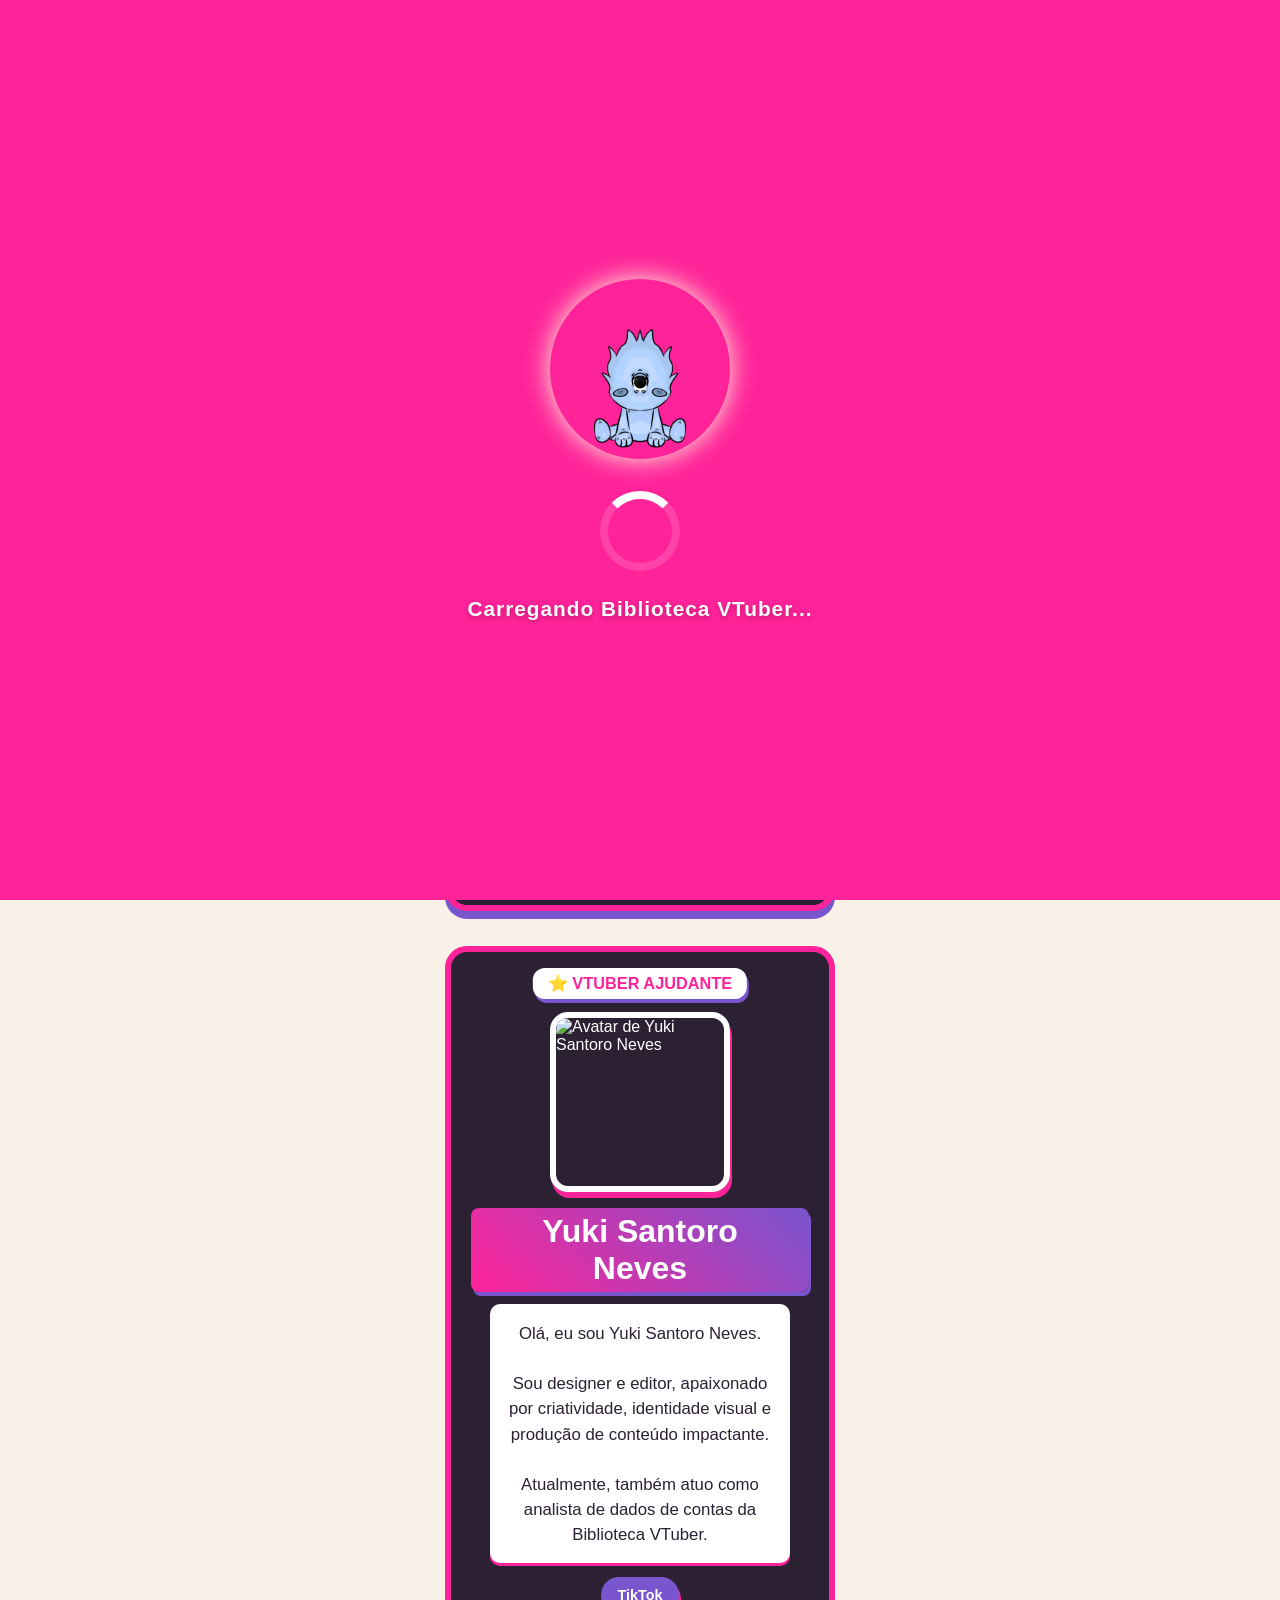
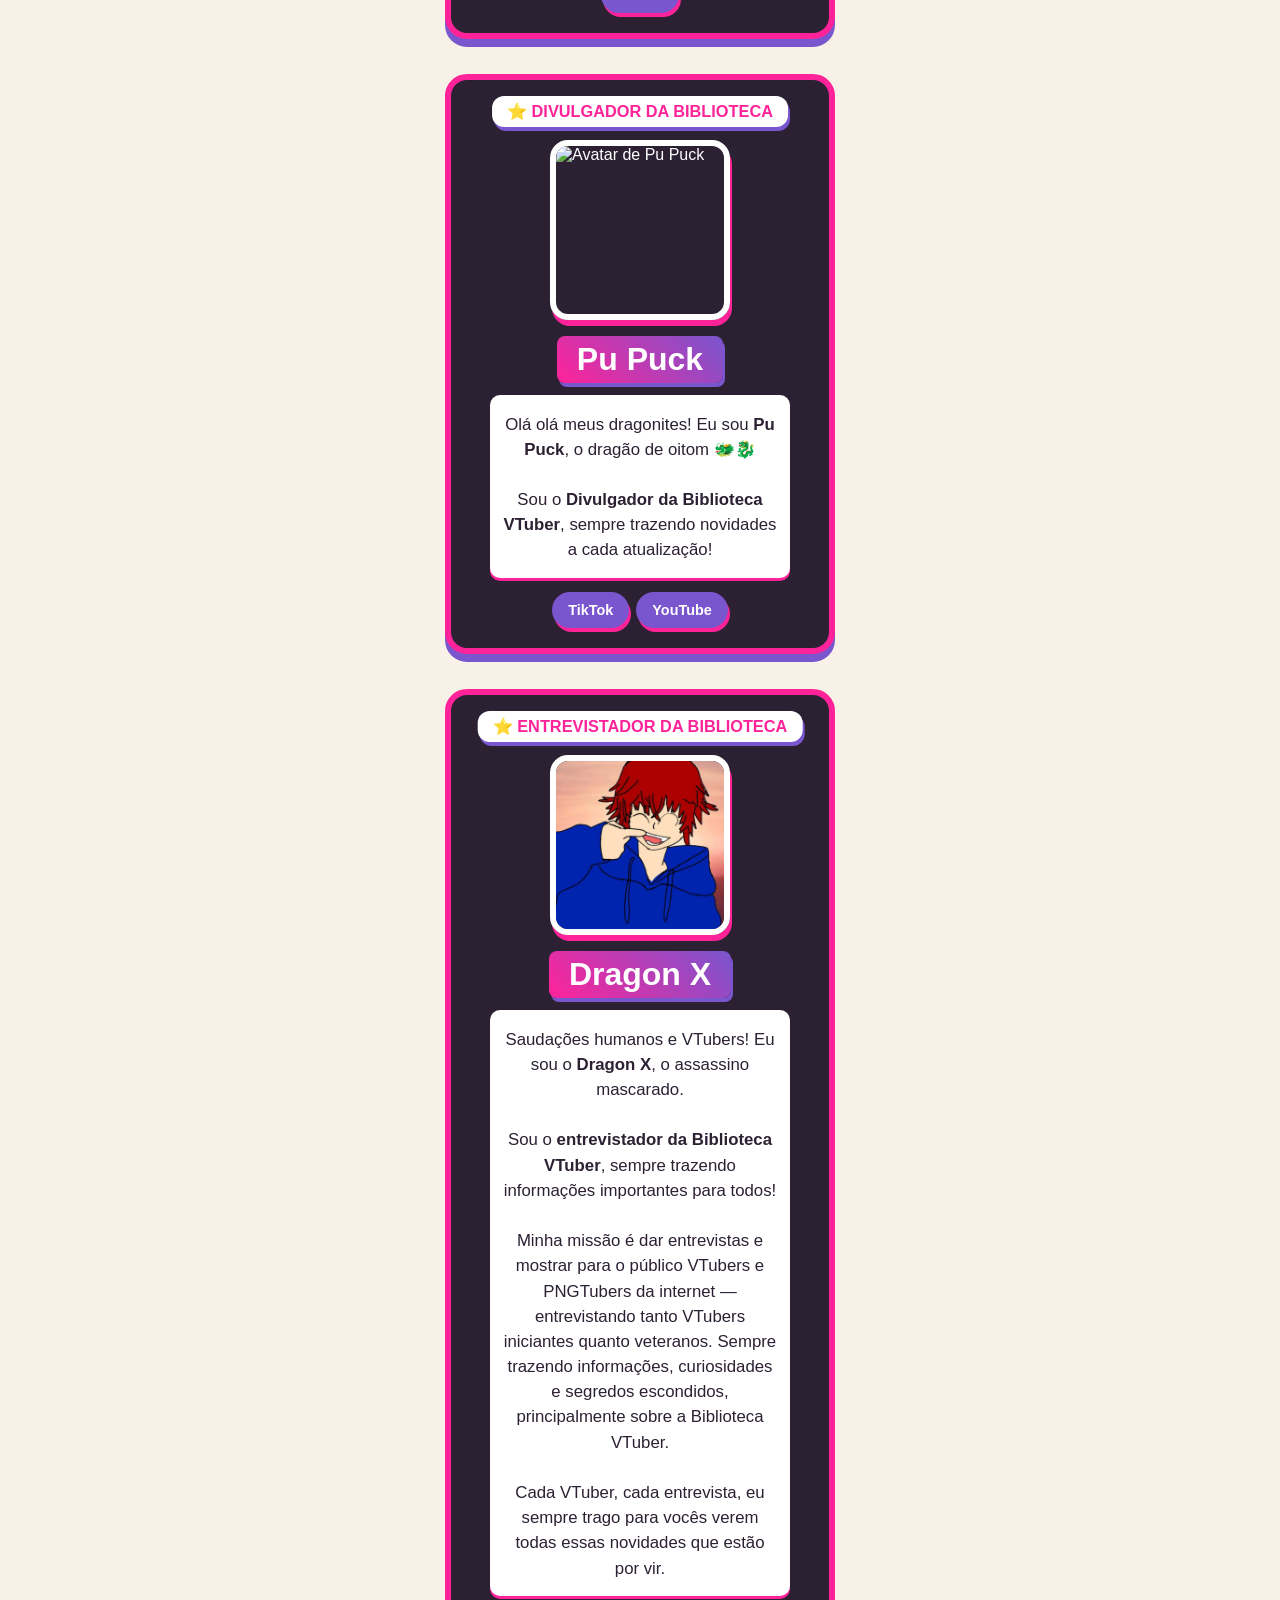
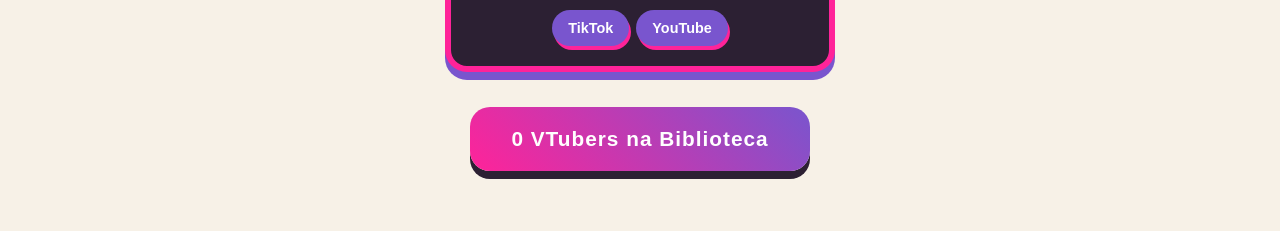
==== index.html @ ad3e3280 "Add files via upload" ====
<!DOCTYPE html>
<html lang="pt-BR">
<head>
  <meta charset="UTF-8">
  <title>A Biblioteca VTuber Ajuda</title>
  <meta name="viewport" content="width=device-width, initial-scale=1.0">

  <style>
    * {
      box-sizing: border-box;
    }

    body {
      margin: 0;
      background: #F7F1E7;
      color: #2c2033;
      font-family: 'Montserrat', Arial, Helvetica, sans-serif;
    }

    /* Loading */
    #loading-screen {
      position: fixed;
      top: 0;
      left: 0;
      width: 100vw;
      height: 100vh;
      z-index: 9999;
      display: flex;
      flex-direction: column;
      justify-content: center;
      align-items: center;
      background: #ff2399;
      color: #fff;
    }

    #loading-screen .mascote {
      width: 180px;
      margin-bottom: 32px;
      border-radius: 50%;
      box-shadow: 0 0 26px #fff8d8;
    }

    #loading-screen .loader {
      width: 80px;
      height: 80px;
      margin-bottom: 14px;
      border: 8px solid rgba(255,255,255,.15);
      border-top: 8px solid #fff;
      border-radius: 50%;
      animation: spin 1.2s linear infinite;
    }

    @keyframes spin {
      from {
        transform: rotate(0deg);
      }

      to {
        transform: rotate(360deg);
      }
    }

    #loading-screen .texto {
      margin-top: 12px;
      font-size: 1.3em;
      font-weight: 800;
      letter-spacing: 1px;
      text-align: center;
      text-shadow: 0 2px 5px #bc1b70;
    }

    /* Menu */
    .topnav {
      position: relative;
      z-index: 50;
      display: flex;
      justify-content: center;
      align-items: center;
      width: 100%;
      overflow-x: auto;
      background: #fff;
      box-shadow: 0 4px 0 #2c2033;
    }

    .tab-btn {
      flex: 1 1 0;
      min-width: 94px;
      padding: 18px 10px;
      border: none;
      border-bottom: 5px solid transparent;
      outline: none;
      background: none;
      color: #2c2033;
      font-family: inherit;
      font-size: 1em;
      font-weight: 900;
      letter-spacing: 1px;
      white-space: nowrap;
      cursor: pointer;
      transition: .2s ease;
    }

    .tab-btn:hover {
      background: #fff0f8;
    }

    .tab-btn.active {
      border-bottom-color: #ff2399;
      background: #f7f1e7;
      color: #ff2399;
    }

    /* Abas */
    .tab-content {
      display: none;
      padding: 20px 0;
    }

    .tab-content.active {
      display: block;
    }

    /* Início */
    .main-card {
      position: relative;
      display: flex;
      flex-direction: column;
      align-items: center;
      max-width: 390px;
      margin: 25px auto 35px;
      padding: 60px 20px 20px;
      border: 6px solid #ff2399;
      border-radius: 22px;
      background: #2c2033;
      color: #fff;
      box-shadow: 0 8px 0 #7955ce;
    }

    .main-card .avatar-hero {
      width: 180px;
      height: 180px;
      margin-bottom: 16px;
      border: 6px solid #fff;
      border-radius: 18px;
      object-fit: cover;
      box-shadow: 2px 6px 0 #ff2399;
    }

    .main-card .nome-vtuber {
      margin-bottom: 12px;
      padding: 5px 20px;
      border-radius: 8px;
      background: linear-gradient(45deg, #ff2399, #7955ce);
      color: #fff;
      font-size: 2em;
      font-weight: 900;
      text-align: center;
      box-shadow: 2px 4px 0 #7955ce;
    }

    .main-card .mensagem {
      max-width: 300px;
      margin: 0 auto 14px;
      padding: 17px 12px 15px;
      border-radius: 10px;
      background: #fff;
      color: #2c2033;
      font-size: 1.05em;
      line-height: 1.5;
      text-align: center;
      box-shadow: 0 3px 0 #ff2399;
    }

    .redes-sociais,
    .social-links {
      display: flex;
      flex-wrap: wrap;
      justify-content: center;
      gap: 7px;
    }

    .main-card .link-btn,
    .social-links a {
      display: inline-block;
      padding: 10px 16px;
      border-radius: 18px;
      background: #7955ce;
      color: #fff;
      font-size: .9em;
      font-weight: 700;
      text-decoration: none;
      box-shadow: 2px 4px 0 #ff2399;
      transition: .2s ease;
    }

    .main-card .link-btn:hover,
    .social-links a:hover {
      transform: translateY(-2px);
      background: #ff2399;
      box-shadow: 3px 6px 0 #7955ce;
    }

    .badge {
      position: absolute;
      top: 16px;
      left: 50%;
      padding: 6px 15px;
      border-radius: 12px;
      transform: translateX(-50%);
      background: #fff;
      color: #ff2399;
      font-size: 1.02em;
      font-weight: 900;
      white-space: nowrap;
      box-shadow: 2px 4px 0 #7955ce;
    }

    .total-vtubers {
      max-width: 340px;
      margin: 0 auto 40px;
      padding: 20px 30px;
      border-radius: 20px;
      background: linear-gradient(45deg, #ff2399, #7955ce);
      color: #fff;
      font-size: 1.3em;
      font-weight: 900;
      letter-spacing: 1px;
      text-align: center;
      box-shadow: 0 8px 0 #2c2033;
    }

    /* Plataformas */
    .search-container {
      position: relative;
      margin-bottom: 20px;
      padding: 20px;
      background: #fff;
      text-align: center;
      box-shadow: 0 4px 0 #2c2033;
    }

    .pais-selector {
      max-width: 650px;
      margin: 20px auto;
      padding: 20px;
      border-radius: 25px;
      background: linear-gradient(45deg, #ff2399, #7955ce);
      box-shadow: 0 8px 0 #2c2033;
    }

    .pais-selector h3 {
      margin: 0 0 18px;
      color: #fff;
      font-size: 1.3em;
      font-weight: 900;
    }

    .pais-buttons {
      display: flex;
      flex-wrap: wrap;
      justify-content: center;
      gap: 15px;
    }

    .pais-btn {
      display: flex;
      align-items: center;
      gap: 12px;
      min-height: 52px;
      padding: 12px 20px;
      border: 3px solid transparent;
      border-radius: 25px;
      background: #fff;
      color: #2c2033;
      font-family: inherit;
      font-size: 1.05em;
      font-weight: 900;
      cursor: pointer;
      box-shadow: 3px 6px 0 #ff2399;
      transition: .3s ease;
    }

    .pais-btn.brasil {
      border-color: #00ff88;
    }

    .pais-btn.portugal {
      border-color: #1e90ff;
    }

    .pais-btn.inglaterra,
    .pais-btn.australia,
    .pais-btn.indonesia,
    .pais-btn.lituania {
      border-color: #012169;
    }

    .pais-btn.franca {
      border-color: #0055a4;
    }

    .pais-btn.usa {
      border-color: #dc143c;
    }

    .pais-btn img.bandera {
      width: 32px;
      height: 24px;
      border-radius: 4px;
      object-fit: cover;
    }

    .pais-btn:hover,
    .pais-btn.active {
      transform: translateY(-3px);
      background: linear-gradient(45deg, #ff2399, #7955ce);
      color: #fff;
      box-shadow: 5px 9px 0 #7955ce;
    }

    /* Pesquisa */
    .search-google {
      position: relative;
      width: min(620px, 100%);
      margin: 26px auto 20px;
      text-align: left;
    }

    .search-google-label {
      display: block;
      margin-bottom: 10px;
      color: #2c2033;
      font-size: 1.1em;
      font-weight: 900;
      text-align: center;
    }

    .search-google-box {
      position: relative;
    }

    .search-google-input {
      display: block;
      width: 100%;
      height: 58px;
      padding: 0 60px 0 20px;
      border: 4px solid #7955ce;
      border-radius: 30px;
      outline: none;
      background: #fff;
      color: #2c2033;
      font-family: inherit;
      font-size: 1.05em;
      font-weight: 700;
      box-shadow: 3px 5px 0 #ff2399;
    }

    .search-google-input:focus {
      border-color: #ff2399;
      box-shadow: 4px 7px 0 #7955ce;
    }

    .search-google-icon {
      position: absolute;
      top: 50%;
      right: 19px;
      transform: translateY(-50%);
      font-size: 1.4em;
      pointer-events: none;
    }

    .search-google-resultados {
      position: absolute;
      z-index: 500;
      top: calc(100% + 10px);
      right: 0;
      left: 0;
      display: none;
      max-height: 330px;
      overflow-y: auto;
      padding: 8px;
      border: 3px solid #ff2399;
      border-radius: 16px;
      background: #fff;
      box-shadow: 0 8px 0 #2c2033;
    }

    .search-google-resultados.mostrar {
      display: block;
    }

    .search-google-opcao {
      display: flex;
      align-items: center;
      gap: 12px;
      width: 100%;
      min-height: 62px;
      padding: 10px;
      border: none;
      border-radius: 12px;
      background: #fff;
      color: #2c2033;
      font-family: inherit;
      text-align: left;
      cursor: pointer;
    }

    .search-google-opcao:hover {
      background: linear-gradient(45deg, #ff2399, #7955ce);
      color: #fff;
    }

    .search-google-opcao img {
      width: 42px;
      height: 42px;
      flex-shrink: 0;
      border: 2px solid #ff2399;
      border-radius: 10px;
      object-fit: cover;
    }

    .search-google-opcao-nome {
      display: block;
      font-size: 1.04em;
      font-weight: 900;
    }

    .search-google-opcao-info {
      display: block;
      margin-top: 3px;
      color: #7955ce;
      font-size: .8em;
      font-weight: 800;
    }

    .search-google-opcao:hover .search-google-opcao-info {
      color: #fff;
    }

    .search-google-nenhum {
      padding: 17px;
      border-radius: 12px;
      background: #fff0f8;
      color: #2c2033;
      font-weight: 700;
      line-height: 1.5;
      text-align: center;
    }

    .search-google-nenhum strong {
      color: #ff2399;
    }

    /* Alfabeto */
    .search-letras {
      display: none;
      flex-wrap: wrap;
      justify-content: center;
      gap: 8px;
      margin: 18px auto;
    }

    .search-letras.mostrar {
      display: flex !important;
    }

    .letra-btn {
      display: flex;
      align-items: center;
      justify-content: center;
      min-width: 45px;
      height: 45px;
      padding: 12px 16px;
      border: none;
      border-radius: 25px;
      background: linear-gradient(45deg, #ff2399, #7955ce);
      color: #fff;
      font-family: inherit;
      font-size: 1.1em;
      font-weight: 900;
      cursor: pointer;
      box-shadow: 2px 4px 0 #2c2033;
    }

    .letra-btn:hover,
    .letra-btn.active {
      transform: translateY(-2px);
      background: linear-gradient(45deg, #7955ce, #ff2399);
      box-shadow: 4px 8px 0 #7955ce;
    }

    .letra-btn.todas {
      background: #2c2033;
    }

    .search-result {
      display: none;
      min-height: 25px;
      margin: 10px 0;
      color: #ff2399;
      font-size: 1.1em;
      font-weight: 700;
      text-align: center;
    }

    .search-result.mostrar {
      display: block !important;
    }

    .vtuber-grid {
      display: none;
      flex-wrap: wrap;
      justify-content: center;
      gap: 20px;
      max-width: 950px;
      margin: 0 auto;
      padding: 0 20px;
    }

    .vtuber-grid.mostrar {
      display: flex !important;
    }

    .vtuber-card,
    .parceria-card {
      display: flex;
      flex-direction: column;
      align-items: center;
      width: 240px;
      margin: 10px;
      padding: 20px;
      border: 4px solid #7955ce;
      border-radius: 12px;
      background: #fff;
      text-align: center;
      box-shadow: 0 4px 12px rgba(44, 32, 51, .15);
      transition: .3s ease;
    }

    .parceria-card {
      margin: 25px auto;
      border-color: #ff2399;
    }

    .vtuber-card:hover,
    .parceria-card:hover {
      transform: translateY(-8px);
      box-shadow: 0 16px 32px rgba(255, 35, 153, .25);
    }

    .vtuber-avatar,
    .parceria-avatar {
      width: 120px;
      height: 120px;
      margin-bottom: 12px;
      border: 4px solid #ff2399;
      border-radius: 12px;
      object-fit: cover;
    }

    .vtuber-name,
    .parceria-nome {
      margin-bottom: 12px;
      color: #ff2399;
      font-size: 1.2em;
      font-weight: 900;
    }

    .parceria-nome {
      color: #7955ce;
    }

    .vtuber-description {
      margin-bottom: 12px;
      color: #2c2033;
      line-height: 1.4;
    }

    .vtuber-card.card-destacado {
      animation: destacarCard 1.8s ease;
    }

    @keyframes destacarCard {
      0%,
      100% {
        transform: translateY(0);
      }

      25%,
      55% {
        transform: translateY(-9px) scale(1.03);
        border-color: #ff2399;
        box-shadow: 0 0 0 7px rgba(255, 35, 153, .22);
      }
    }

    .doar-card {
      padding-top: 70px;
    }

    .parceria-aviso {
      max-width: 420px;
      margin: 25px auto 35px;
      padding: 25px;
      border-radius: 20px;
      background: linear-gradient(135deg, #ff2399, #7955ce);
      color: #fff;
      text-align: center;
      box-shadow: 0 12px 0 #2c2033;
    }

    .parceria-aviso .preco {
      margin-bottom: 10px;
      font-size: 2.2em;
      font-weight: 900;
    }

    /* Notícias */
    .noticias-container {
      width: min(850px, 92%);
      margin: 0 auto 35px;
      padding: 25px 20px 35px;
    }

    .noticias-titulo {
      margin: 0 auto 30px;
      padding: 16px 22px;
      border-radius: 20px;
      background: linear-gradient(45deg, #ff2399, #7955ce);
      color: #fff;
      font-size: 1.55em;
      font-weight: 900;
      text-align: center;
      box-shadow: 0 8px 0 #2c2033;
    }

    .meta-youtube-card,
    .inscritos-card,
    .novidades-card {
      margin: 25px auto;
      padding: 28px 22px;
      border-radius: 22px;
      background: #fff;
      color: #2c2033;
      text-align: center;
      box-shadow: 0 7px 0 #2c2033;
    }

    .meta-youtube-card {
      border: 5px solid #ff2399;
      background:
        linear-gradient(135deg, rgba(255, 35, 153, .12), rgba(121, 85, 206, .16)),
        #fff;
    }

    .meta-icone {
      display: flex;
      align-items: center;
      justify-content: center;
      width: 70px;
      height: 70px;
      margin: -52px auto 15px;
      border: 4px solid #fff;
      border-radius: 50%;
      background: #ff2399;
      font-size: 2em;
      box-shadow: 0 5px 0 #7955ce;
    }

    .meta-youtube-card h2 {
      color: #ff2399;
      font-size: 1.55em;
    }

    .meta-numero {
      display: inline-block;
      padding: 12px 24px;
      border-radius: 16px;
      background: linear-gradient(45deg, #ff2399, #7955ce);
      color: #fff;
      font-size: 2em;
      font-weight: 900;
      box-shadow: 3px 5px 0 #2c2033;
    }

    .meta-legenda,
    .inscritos-canal {
      margin-top: 12px;
      color: #7955ce;
      font-weight: 900;
    }

    .inscritos-card {
      border: 4px solid #7955ce;
    }

    .inscritos-titulo {
      font-size: 1.2em;
      font-weight: 900;
    }

    .inscritos-numero {
      margin: 8px 0;
      color: #ff2399;
      font-size: 3.5em;
      font-weight: 900;
    }

    .progresso-fundo {
      width: min(520px, 100%);
      height: 24px;
      margin: 20px auto 0;
      overflow: hidden;
      border: 3px solid #2c2033;
      border-radius: 20px;
      background: #f7f1e7;
    }

    .progresso-barra {
      min-width: 6px;
      height: 100%;
      border-radius: 20px;
      background: linear-gradient(90deg, #ff2399, #7955ce);
    }

    .progresso-texto {
      font-weight: 900;
    }

    .noticias-youtube-btn {
      display: inline-block;
      padding: 12px 22px;
      border-radius: 25px;
      background: #ff2399;
      color: #fff;
      font-weight: 900;
      text-decoration: none;
      box-shadow: 3px 5px 0 #7955ce;
    }

    .novidades-card {
      border: 4px solid #ff2399;
      text-align: left;
    }

    .novidades-card h2 {
      color: #ff2399;
      text-align: center;
    }

    .noticia-item {
      margin: 18px 0;
      padding: 18px;
      border: 3px solid #7955ce;
      border-radius: 16px;
      background: #fdfaff;
    }

    .noticia-item.destaque {
      border-color: #ff2399;
      background: #fff0f8;
    }

    .noticia-data {
      display: inline-block;
      margin-bottom: 8px;
      padding: 5px 10px;
      border-radius: 10px;
      background: #7955ce;
      color: #fff;
      font-size: .82em;
      font-weight: 900;
    }

    .noticia-item.destaque .noticia-data {
      background: #ff2399;
    }

    .noticia-item h3 {
      margin: 0 0 9px;
    }

    .noticia-item p {
      margin: 0;
      line-height: 1.55;
    }

    @media (max-width: 768px) {
      .tab-btn {
        min-width: 82px;
        padding: 14px 8px;
        font-size: .88em;
      }

      .pais-buttons {
        flex-direction: column;
        align-items: center;
      }

      .pais-btn {
        width: 185px;
        justify-content: center;
      }

      .main-card {
        max-width: 90vw;
        padding: 55px 15px 15px;
      }

      .main-card .avatar-hero {
        width: 130px;
        height: 130px;
      }

      .main-card .nome-vtuber {
        font-size: 1.5em;
      }

      .search-google {
        width: 92%;
      }

      .search-google-input {
        height: 54px;
        font-size: .96em;
      }

      .vtuber-card,
      .parceria-card {
        width: 200px;
      }

      .noticias-container {
        width: 94%;
        padding: 20px 10px 30px;
      }

      .meta-numero {
        font-size: 1.55em;
      }

      .inscritos-numero {
        font-size: 3em;
      }
    }
  </style>
</head>

<body>

  <!-- Loading -->
  <div id="loading-screen">
    <img src="1000417115.png" alt="Mascote" class="mascote">
    <div class="loader"></div>
    <div class="texto">Carregando Biblioteca VTuber...</div>
  </div>

  <!-- Navegação -->
  <nav class="topnav">
    <button class="tab-btn active" onclick="openTab(event, 'inicio')">Início</button>
    <button class="tab-btn" onclick="openTab(event, 'TikTok')">TikTok</button>
    <button class="tab-btn" onclick="openTab(event, 'YouTube')">YouTube</button>
    <button class="tab-btn" onclick="openTab(event, 'Twitch')">Twitch</button>
    <button class="tab-btn" onclick="openTab(event, 'kick')">Kick</button>
    <button class="tab-btn" onclick="openTab(event, 'doar')">Doações</button>
    <button class="tab-btn" onclick="openTab(event, 'parceria')">Parcerias</button>
    <button class="tab-btn" onclick="openTab(event, 'noticias')">Notícias</button>
  </nav>

  <!-- INÍCIO -->
  <div id="inicio" class="tab-content active">

    <div class="main-card">
      <div class="badge">⭐ VTUBER CRIADOR</div>

      <img
        src="oriel.jpeg"
        alt="Avatar de Oriel Estelar"
        class="avatar-hero"
        loading="lazy"
      >

      <div class="nome-vtuber">Oriel Estelar</div>

      <div class="mensagem">
        Criei a Biblioteca VTuber para divulgar VTubers 3D, 2D e PNG,
        porque sei o quanto é difícil ser reconhecido na internet.

        <br><br>

        A Biblioteca VTuber foi criada no dia 14/11/2025.
        Eu me tornei VTuber no dia 25/02/2025.
        Sou Michelle, uma pessoa autista com TDAH, nascida em 2007.

        <br><br>

        Sei que a fama não é algo fácil, mas ver cada pessoa feliz por ser
        ajudada pelo projeto Biblioteca VTuber alegra muito o meu coração.
      </div>

      <div class="redes-sociais">
        <a class="link-btn" href="https://www.tiktok.com/@mih_estelar" target="_blank" rel="noopener noreferrer">TikTok</a>
        <a class="link-btn" href="https://www.youtube.com/@mih_estelar" target="_blank" rel="noopener noreferrer">YouTube</a>
        <a class="link-btn" href="https://www.twitch.tv/mih_estelar" target="_blank" rel="noopener noreferrer">Twitch</a>
      </div>
    </div>

    <div class="main-card">
      <div class="badge">⭐ VTUBER AJUDANTE</div>

      <img
        src="Yuki27ll.jpeg"
        alt="Avatar de Yuki Santoro Neves"
        class="avatar-hero"
        loading="lazy"
      >

      <div class="nome-vtuber">Yuki Santoro Neves</div>

      <div class="mensagem">
        Olá, eu sou Yuki Santoro Neves.

        <br><br>

        Sou designer e editor, apaixonado por criatividade,
        identidade visual e produção de conteúdo impactante.

        <br><br>

        Atualmente, também atuo como analista de dados de contas da
        Biblioteca VTuber.
      </div>

      <div class="redes-sociais">
        <a class="link-btn" href="https://www.tiktok.com/@yuki_artesl" target="_blank" rel="noopener noreferrer">TikTok</a>
      </div>
    </div>

    <div class="main-card">
      <div class="badge">⭐ DIVULGADOR DA BIBLIOTECA</div>

      <img
        src="puck.jpeg"
        alt="Avatar de Pu Puck"
        class="avatar-hero"
        loading="lazy"
      >

      <div class="nome-vtuber">Pu Puck</div>

      <div class="mensagem">
        Olá olá meus dragonites! Eu sou <strong>Pu Puck</strong>,
        o dragão de oitom 🐲🐉

        <br><br>

        Sou o <strong>Divulgador da Biblioteca VTuber</strong>,
        sempre trazendo novidades a cada atualização!
      </div>

      <div class="redes-sociais">
        <a class="link-btn" href="https://www.tiktok.com/@puki_ow" target="_blank" rel="noopener noreferrer">TikTok</a>
        <a class="link-btn" href="https://www.youtube.com/@PukiDragon" target="_blank" rel="noopener noreferrer">YouTube</a>
      </div>
    </div>

    <!-- Card Dragon X -->
<div class="main-card">
  <div class="badge">⭐ ENTREVISTADOR DA BIBLIOTECA</div>

  <img
    src="DragonX.jpeg"
    alt="Avatar de Dragon X, entrevistador da Biblioteca VTuber"
    class="avatar-hero"
    loading="lazy"
  >

  <div class="nome-vtuber">Dragon X</div>

  <div class="mensagem">
    Saudações humanos e VTubers! Eu sou o <strong>Dragon X</strong>,
    o assassino mascarado.

    <br><br>

    Sou o <strong>entrevistador da Biblioteca VTuber</strong>,
    sempre trazendo informações importantes para todos!

    <br><br>

    Minha missão é dar entrevistas e mostrar para o público VTubers e
    PNGTubers da internet — entrevistando tanto VTubers iniciantes quanto
    veteranos. Sempre trazendo informações, curiosidades e segredos escondidos,
    principalmente sobre a Biblioteca VTuber.

    <br><br>

    Cada VTuber, cada entrevista, eu sempre trago para vocês verem todas essas
    novidades que estão por vir.
  </div>

  <div class="redes-sociais">
    <a
      class="link-btn"
      href="https://www.tiktok.com/@dragonxvtuber"
      target="_blank"
      rel="noopener noreferrer"
      aria-label="Abrir TikTok de Dragon X"
    >
      TikTok
    </a>

    <a
      class="link-btn"
      href="https://youtube.com/@dragonxvtuber"
      target="_blank"
      rel="noopener noreferrer"
      aria-label="Abrir YouTube de Dragon X"
    >
      YouTube
    </a>
  </div>
</div>

    <div class="total-vtubers" id="total-vtubers">
      0 VTubers na Biblioteca
    </div>
  </div>

  <!-- TIKTOK -->
  <div id="TikTok" class="tab-content">
    <div class="search-container">

      <div class="pais-selector">
        <h3>Escolha seu País</h3>

        <div class="pais-buttons">
          <button class="pais-btn brasil" onclick="carregarPlataforma('TikTok', 'tiktok', 'brasil', 'TikTok', this)">
            <img src="brasil_flag.jpg" alt="Brasil" class="bandera">
            Brasil
          </button>

          <button class="pais-btn portugal" onclick="carregarPlataforma('TikTok', 'tiktok', 'portugal', 'TikTok', this)">
            <img src="portugal_flag.jpg" alt="Portugal" class="bandera">
            Portugal
          </button>

          <button class="pais-btn inglaterra" onclick="carregarPlataforma('TikTok', 'tiktok', 'inglaterra', 'TikTok', this)">
            <img src="Inglaterra.jpg" alt="Inglaterra" class="bandera">
            Inglaterra
          </button>

          <button class="pais-btn australia" onclick="carregarPlataforma('TikTok', 'tiktok', 'australia', 'TikTok', this)">
            <img src="australia_flag.jpeg" alt="Austrália" class="bandera">
            Austrália
          </button>

          <button class="pais-btn indonesia" onclick="carregarPlataforma('TikTok', 'tiktok', 'indonesia', 'TikTok', this)">
            <img src="indonesia_flag.jpg" alt="Indonésia" class="bandera">
            Indonésia
          </button>

          <button class="pais-btn franca" onclick="carregarPlataforma('TikTok', 'tiktok', 'franca', 'TikTok', this)">
            <img src="franca_flag.jpg" alt="França" class="bandera">
            França
          </button>

          <button class="pais-btn lituania" onclick="carregarPlataforma('TikTok', 'tiktok', 'lituania', 'TikTok', this)">
            <img src="lituania_flag.jpeg" alt="Lituânia" class="bandera">
            Lituânia
          </button>

          <button class="pais-btn usa" onclick="carregarPlataforma('TikTok', 'tiktok', 'usa', 'TikTok', this)">
            <img src="usa_flag.jpeg" alt="Estados Unidos" class="bandera">
            USA
          </button>
        </div>
      </div>

      <!-- PESQUISA ACIMA DO ALFABETO -->
      <div class="search-google">
        <label class="search-google-label" for="pesquisa-google-tiktok">
          🔎 Pesquise um VTuber ou PNGTuber
        </label>

        <div class="search-google-box">
          <input
            id="pesquisa-google-tiktok"
            class="search-google-input"
            type="search"
            placeholder="Digite o nome do VTuber ou PNGTuber..."
            autocomplete="off"
            oninput="pesquisarGoogleVTuber('tiktok')"
          >

          <span class="search-google-icon">🔍</span>

          <div
            id="resultados-google-tiktok"
            class="search-google-resultados"
          ></div>
        </div>
      </div>

      <div class="search-letras" id="search-letras-tiktok"></div>
      <div class="search-result" id="search-result-tiktok"></div>
      <div class="vtuber-grid" id="vtuber-grid-tiktok"></div>
    </div>
  </div>

  <!-- YOUTUBE -->
  <div id="YouTube" class="tab-content">
    <div class="search-container">

      <div class="pais-selector">
        <h3>Escolha seu País</h3>

        <div class="pais-buttons">
          <button class="pais-btn brasil" onclick="carregarPlataforma('YouTube', 'youtube', 'brasil', 'YouTube', this)">
            <img src="brasil_flag.jpg" alt="Brasil" class="bandera">
            Brasil
          </button>

          <button class="pais-btn portugal" onclick="carregarPlataforma('YouTube', 'youtube', 'portugal', 'YouTube', this)">
            <img src="portugal_flag.jpg" alt="Portugal" class="bandera">
            Portugal
          </button>

          <button class="pais-btn inglaterra" onclick="carregarPlataforma('YouTube', 'youtube', 'inglaterra', 'YouTube', this)">
            <img src="Inglaterra.jpg" alt="Inglaterra" class="bandera">
            Inglaterra
          </button>

          <button class="pais-btn australia" onclick="carregarPlataforma('YouTube', 'youtube', 'australia', 'YouTube', this)">
            <img src="australia_flag.jpeg" alt="Austrália" class="bandera">
            Austrália
          </button>

          <button class="pais-btn indonesia" onclick="carregarPlataforma('YouTube', 'youtube', 'indonesia', 'YouTube', this)">
            <img src="indonesia_flag.jpg" alt="Indonésia" class="bandera">
            Indonésia
          </button>

          <button class="pais-btn franca" onclick="carregarPlataforma('YouTube', 'youtube', 'franca', 'YouTube', this)">
            <img src="franca_flag.jpg" alt="França" class="bandera">
            França
          </button>

          <button class="pais-btn lituania" onclick="carregarPlataforma('YouTube', 'youtube', 'lituania', 'YouTube', this)">
            <img src="lituania_flag.jpeg" alt="Lituânia" class="bandera">
            Lituânia
          </button>

          <button class="pais-btn usa" onclick="carregarPlataforma('YouTube', 'youtube', 'usa', 'YouTube', this)">
            <img src="usa_flag.jpeg" alt="Estados Unidos" class="bandera">
            USA
          </button>
        </div>
      </div>

      <!-- PESQUISA ACIMA DO ALFABETO -->
      <div class="search-google">
        <label class="search-google-label" for="pesquisa-google-youtube">
          🔎 Pesquise um VTuber ou PNGTuber
        </label>

        <div class="search-google-box">
          <input
            id="pesquisa-google-youtube"
            class="search-google-input"
            type="search"
            placeholder="Digite o nome do VTuber ou PNGTuber..."
            autocomplete="off"
            oninput="pesquisarGoogleVTuber('youtube')"
          >

          <span class="search-google-icon">🔍</span>

          <div
            id="resultados-google-youtube"
            class="search-google-resultados"
          ></div>
        </div>
      </div>

      <div class="search-letras" id="search-letras-youtube"></div>
      <div class="search-result" id="search-result-youtube"></div>
      <div class="vtuber-grid" id="vtuber-grid-youtube"></div>
    </div>
  </div>

  <!-- TWITCH -->
  <div id="Twitch" class="tab-content">
    <div class="search-container">

      <div class="pais-selector">
        <h3>Escolha seu País</h3>

        <div class="pais-buttons">
          <button class="pais-btn brasil" onclick="carregarPlataforma('Twitch', 'twitch', 'brasil', 'Twitch', this)">
            <img src="brasil_flag.jpg" alt="Brasil" class="bandera">
            Brasil
          </button>

          <button class="pais-btn portugal" onclick="carregarPlataforma('Twitch', 'twitch', 'portugal', 'Twitch', this)">
            <img src="portugal_flag.jpg" alt="Portugal" class="bandera">
            Portugal
          </button>

          <button class="pais-btn inglaterra" onclick="carregarPlataforma('Twitch', 'twitch', 'inglaterra', 'Twitch', this)">
            <img src="Inglaterra.jpg" alt="Inglaterra" class="bandera">
            Inglaterra
          </button>

          <button class="pais-btn australia" onclick="carregarPlataforma('Twitch', 'twitch', 'australia', 'Twitch', this)">
            <img src="australia_flag.jpeg" alt="Austrália" class="bandera">
            Austrália
          </button>

          <button class="pais-btn indonesia" onclick="carregarPlataforma('Twitch', 'twitch', 'indonesia', 'Twitch', this)">
            <img src="indonesia_flag.jpg" alt="Indonésia" class="bandera">
            Indonésia
          </button>

          <button class="pais-btn franca" onclick="carregarPlataforma('Twitch', 'twitch', 'franca', 'Twitch', this)">
            <img src="franca_flag.jpg" alt="França" class="bandera">
            França
          </button>

          <button class="pais-btn lituania" onclick="carregarPlataforma('Twitch', 'twitch', 'lituania', 'Twitch', this)">
            <img src="lituania_flag.jpeg" alt="Lituânia" class="bandera">
            Lituânia
          </button>

          <button class="pais-btn usa" onclick="carregarPlataforma('Twitch', 'twitch', 'usa', 'Twitch', this)">
            <img src="usa_flag.jpeg" alt="Estados Unidos" class="bandera">
            USA
          </button>
        </div>
      </div>

      <!-- PESQUISA ACIMA DO ALFABETO -->
      <div class="search-google">
        <label class="search-google-label" for="pesquisa-google-twitch">
          🔎 Pesquise um VTuber ou PNGTuber
        </label>

        <div class="search-google-box">
          <input
            id="pesquisa-google-twitch"
            class="search-google-input"
            type="search"
            placeholder="Digite o nome do VTuber ou PNGTuber..."
            autocomplete="off"
            oninput="pesquisarGoogleVTuber('twitch')"
          >

          <span class="search-google-icon">🔍</span>

          <div
            id="resultados-google-twitch"
            class="search-google-resultados"
          ></div>
        </div>
      </div>

      <div class="search-letras" id="search-letras-twitch"></div>
      <div class="search-result" id="search-result-twitch"></div>
      <div class="vtuber-grid" id="vtuber-grid-twitch"></div>
    </div>
  </div>

  <!-- KICK -->
  <div id="kick" class="tab-content">
    <div class="search-container">

      <div class="pais-selector">
        <h3>Escolha seu País</h3>

        <div class="pais-buttons">
          <button class="pais-btn brasil" onclick="carregarPlataforma('kick', 'kick', 'brasil', 'Kick', this)">
            <img src="brasil_flag.jpg" alt="Brasil" class="bandera">
            Brasil
          </button>

          <button class="pais-btn portugal" onclick="carregarPlataforma('kick', 'kick', 'portugal', 'Kick', this)">
            <img src="portugal_flag.jpg" alt="Portugal" class="bandera">
            Portugal
          </button>

          <button class="pais-btn inglaterra" onclick="carregarPlataforma('kick', 'kick', 'inglaterra', 'Kick', this)">
            <img src="Inglaterra.jpg" alt="Inglaterra" class="bandera">
            Inglaterra
          </button>

          <button class="pais-btn australia" onclick="carregarPlataforma('kick', 'kick', 'australia', 'Kick', this)">
            <img src="australia_flag.jpeg" alt="Austrália" class="bandera">
            Austrália
          </button>

          <button class="pais-btn indonesia" onclick="carregarPlataforma('kick', 'kick', 'indonesia', 'Kick', this)">
            <img src="indonesia_flag.jpg" alt="Indonésia" class="bandera">
            Indonésia
          </button>

          <button class="pais-btn franca" onclick="carregarPlataforma('kick', 'kick', 'franca', 'Kick', this)">
            <img src="franca_flag.jpg" alt="França" class="bandera">
            França
          </button>

          <button class="pais-btn lituania" onclick="carregarPlataforma('kick', 'kick', 'lituania', 'Kick', this)">
            <img src="lituania_flag.jpeg" alt="Lituânia" class="bandera">
            Lituânia
          </button>

          <button class="pais-btn usa" onclick="carregarPlataforma('kick', 'kick', 'usa', 'Kick', this)">
            <img src="usa_flag.jpeg" alt="Estados Unidos" class="bandera">
            USA
          </button>
        </div>
      </div>

      <!-- PESQUISA ACIMA DO ALFABETO -->
      <div class="search-google">
        <label class="search-google-label" for="pesquisa-google-kick">
          🔎 Pesquise um VTuber ou PNGTuber
        </label>

        <div class="search-google-box">
          <input
            id="pesquisa-google-kick"
            class="search-google-input"
            type="search"
            placeholder="Digite o nome do VTuber ou PNGTuber..."
            autocomplete="off"
            oninput="pesquisarGoogleVTuber('kick')"
          >

          <span class="search-google-icon">🔍</span>

          <div
            id="resultados-google-kick"
            class="search-google-resultados"
          ></div>
        </div>
      </div>

      <div class="search-letras" id="search-letras-kick"></div>
      <div class="search-result" id="search-result-kick"></div>
      <div class="vtuber-grid" id="vtuber-grid-kick"></div>
    </div>
  </div>

  <!-- DOAÇÕES -->
  <div id="doar" class="tab-content">
    <div class="main-card doar-card" style="max-width: 400px; text-align: center;">
      <div class="badge">💖 Apoie Nosso Trabalho</div>

      <h2>Faça Sua Doação</h2>

      <img
        src="qrcode.jpeg"
        alt="QR Code PIX"
        style="width: 90%; max-width: 280px; margin: 20px auto 18px; display: block; border-radius: 12px; box-shadow: 0 0 15px #ff2399; background: #fff;"
      >

      <p style="font-weight: 700; font-size: 1.2em; color: #ff2399; word-break: break-all;">
        PIX: 08350550945
      </p>
    </div>
  </div>

  <!-- PARCERIAS -->
  <div id="parceria" class="tab-content">

    <div class="parceria-card">
      <a href="https://www.tiktok.com/@pngtuber_ofcial" target="_blank" rel="noopener noreferrer">
        <img src="pngtuberofficial_avatar.jpeg" alt="PNGTuber Oficial" class="parceria-avatar">
      </a>

      <div class="parceria-nome">
        Parceiro Oficial PNGTuber Oficial
      </div>

      <div class="social-links">
        <a href="https://www.tiktok.com/@pngtuber_ofcial" target="_blank" rel="noopener noreferrer">
          TikTok
        </a>
      </div>
    </div>

    <div class="parceria-card">
      <a href="https://sites.google.com/view/spacelegacy-studio-wiki/in%C3%ADcio" target="_blank" rel="noopener noreferrer">
        <img src="spacelegacy_studio_wiki_avatar.jpeg" alt="Spacelegacy Studio Wiki" class="parceria-avatar">
      </a>

      <div class="parceria-nome">
        Parceiro Oficial Spacelegacy Studio Wiki
      </div>

      <div class="social-links">
        <a href="https://sites.google.com/view/spacelegacy-studio-wiki/in%C3%ADcio" target="_blank" rel="noopener noreferrer">
          Site
        </a>
      </div>
    </div>

    <div class="parceria-card">
      <a href="https://youtube.com/@solarius_tms" target="_blank" rel="noopener noreferrer">
        <img src="solarius_the_multiversal_studio_avatar.jpeg" alt="Solarius The Multiversal Studio" class="parceria-avatar">
      </a>

      <div class="parceria-nome">
        Parceiro Oficial Solarius The Multiversal Studio
      </div>

      <div class="social-links">
        <a href="https://youtube.com/@solarius_tms" target="_blank" rel="noopener noreferrer">
          YouTube
        </a>
      </div>
    </div>

    <div class="parceria-aviso">
      <div class="preco">R$ 30,00</div>
      <div class="texto">
        para virar parceiro da Biblioteca VTuber
      </div>
    </div>
  </div>

  <!-- NOTÍCIAS -->
  <div id="noticias" class="tab-content">
    <div class="noticias-container">

      <div class="noticias-titulo">
        📰 Notícias da Biblioteca VTuber
      </div>

      <section class="meta-youtube-card">
        <div class="meta-icone">▶️</div>

        <h2>Meta do Canal @Mih_Estelar</h2>

        <p>
          Nossa primeira grande meta é conquistar a primeira placa do YouTube!
        </p>

        <div class="meta-numero">
          100.000 inscritos
        </div>

        <div class="meta-legenda">
          Meta para a Placa de Prata do YouTube
        </div>
      </section>

      <section class="inscritos-card">
        <div class="inscritos-titulo">
          Inscritos atuais no canal
        </div>

        <div class="inscritos-numero">
          429
        </div>

        <div class="inscritos-canal">
          Canal: @Mih_Estelar
        </div>

        <div class="progresso-fundo">
          <div
            class="progresso-barra"
            style="width: 0.429%;"
          ></div>
        </div>

        <p class="progresso-texto">
          429 de 100.000 inscritos
        </p>

        <a
          class="noticias-youtube-btn"
          href="https://www.youtube.com/@mih_estelar"
          target="_blank"
          rel="noopener noreferrer"
        >
          ▶️ Visitar Canal no YouTube
        </a>
      </section>

      <section class="novidades-card">
        <h2>✨ Novidades e Notícias</h2>

        <article class="noticia-item destaque">
          <div class="noticia-data">
            Atualização da Biblioteca VTuber
          </div>

          <h3>Bem-vindo à área de notícias!</h3>

          <p>
            Aqui serão publicados avisos, atualizações da Biblioteca VTuber,
            novos parceiros, novos VTubers cadastrados, metas do canal e
            outras novidades importantes do projeto.
          </p>
        </article>

        <article class="noticia-item">
          <div class="noticia-data">
            Meta atual do canal
          </div>

          <h3>Rumo à primeira placa do YouTube</h3>

          <p>
            O canal @Mih_Estelar está com 429 inscritos.
            A meta é chegar a 100.000 inscritos. Cada inscrição ajuda
            muito o projeto! 💖
          </p>
        </article>
      </section>
    </div>
  </div>

  <script>
    /*
      MANTENHA A SUA LISTA COMPLETA AQUI.
      Não misture HTML dentro deste bloco.
    */
    const vTubers = [
      {
        id: 2,
        name: 'mih_estelar',
        pais: 'brasil',
        founder: true,
        description: 'Fundadora e VTuber principal',
        tiktok: 'https://www.tiktok.com/@mih_estelar',
        youtube: 'https://www.youtube.com/@mih_estelar',
        twitch: 'https://www.twitch.tv/mih_estelar',
        kick: '',
        avatar: 'oriel.jpeg'
      },

      {
        id: 3,
        name: 'Kiyomi Suzuri',
        pais: 'brasil',
        founder: false,
        description: 'VTuber PNG',
        tiktok: 'https://www.tiktok.com/@kiyomisazuri123iu9',
        youtube: 'https://youtube.com/@kiyomisuzuri',
        twitch: '',
        kick: '',
        avatar: 'Kiyomi Suzuri.jpeg'
      },

      {
        id: 4,
        name: 'Fumi',
        pais: 'brasil',
        founder: false,
        description: 'VTuber',
        tiktok: '',
        youtube: 'https://www.youtube.com/channel/UClJDPLqgC_hcWexhemRtGFQ',
        twitch: 'https://www.twitch.tv/fumi_vtuber',
        kick: '',
        avatar: 'fumi.jpeg'
      }

      /*
        COLE O RESTANTE DOS OBJETOS DA SUA LISTA AQUI.
        Não use },...
        Use somente },
      */
    ];

    function normalizarTexto(texto) {
      return String(texto || '')
        .normalize('NFD')
        .replace(/[\u0300-\u036f]/g, '')
        .toLowerCase()
        .trim();
    }

    function nomePlataforma(platform) {
      const nomes = {
        tiktok: 'TikTok',
        youtube: 'YouTube',
        twitch: 'Twitch',
        kick: 'Kick'
      };

      return nomes[platform] || platform;
    }

    function openTab(event, tabName) {
      document.querySelectorAll('.tab-content').forEach(tab => {
        tab.classList.remove('active');
      });

      document.querySelectorAll('.tab-btn').forEach(botao => {
        botao.classList.remove('active');
      });

      const aba = document.getElementById(tabName);

      if (aba) {
        aba.classList.add('active');
      }

      if (event && event.currentTarget) {
        event.currentTarget.classList.add('active');
      }
    }

    function abrirAbaPorId(tabName) {
      document.querySelectorAll('.tab-content').forEach(tab => {
        tab.classList.remove('active');
      });

      document.querySelectorAll('.tab-btn').forEach(botao => {
        botao.classList.remove('active');

        const onclick = botao.getAttribute('onclick') || '';

        if (onclick.includes(`'${tabName}'`)) {
          botao.classList.add('active');
        }
      });

      const aba = document.getElementById(tabName);

      if (aba) {
        aba.classList.add('active');
      }
    }

    function carregarPlataforma(
      tabName,
      platform,
      pais,
      platformName,
      botaoClicado
    ) {
      const grid = document.getElementById(`vtuber-grid-${platform}`);
      const searchLetras = document.getElementById(
        `search-letras-${platform}`
      );
      const searchResult = document.getElementById(
        `search-result-${platform}`
      );

      if (!grid || !searchLetras || !searchResult) {
        return;
      }

      document.querySelectorAll(`#${tabName} .pais-btn`).forEach(botao => {
        botao.classList.remove('active');
      });

      if (botaoClicado) {
        botaoClicado.classList.add('active');
      }

      grid.innerHTML = '';

      grid.classList.add('mostrar');
      searchLetras.classList.add('mostrar');
      searchResult.classList.add('mostrar');

      const filtrados = vTubers.filter(vtuber => {
        return vtuber.pais === pais && vtuber[platform];
      });

      if (filtrados.length === 0) {
        grid.innerHTML = `
          <div class="aviso-vazio">
            Ainda não existem VTubers ou PNGTubers cadastrados neste país
            para a plataforma ${platformName}.
          </div>
        `;
      } else {
        filtrados.forEach(vtuber => {
          const card = document.createElement('article');

          card.className = 'vtuber-card';
          card.id = `vtuber-${platform}-${vtuber.id}`;

          card.innerHTML = `
            <img
              src="${vtuber.avatar}"
              alt="Avatar de ${vtuber.name}"
              class="vtuber-avatar"
              loading="lazy"
            >

            <div class="vtuber-name">
              ${vtuber.name}${vtuber.founder ? ' ⭐ Fundadora' : ''}
            </div>

            <div class="vtuber-description">
              ${vtuber.description || ''}
            </div>

            <div class="social-links">
              <a
                href="${vtuber[platform]}"
                target="_blank"
                rel="noopener noreferrer"
              >
                ${platformName}
              </a>
            </div>
          `;

          grid.appendChild(card);
        });
      }

      searchResult.textContent =
        `${filtrados.length} VTubers encontrados`;

      criarBotoesLetras(
        `search-letras-${platform}`,
        `vtuber-grid-${platform}`
      );
    }

    function criarBotoesLetras(containerId, gridId) {
      const container = document.getElementById(containerId);

      if (!container) {
        return;
      }

      container.innerHTML = '';

      const todas = document.createElement('button');

      todas.type = 'button';
      todas.className = 'letra-btn todas active';
      todas.textContent = 'TODAS';

      todas.addEventListener('click', event => {
        filtrarPorLetra(gridId, '', event);
      });

      container.appendChild(todas);

      'ABCDEFGHIJKLMNOPQRSTUVWXYZ'.split('').forEach(letra => {
        const botao = document.createElement('button');

        botao.type = 'button';
        botao.className = 'letra-btn';
        botao.textContent = letra;

        botao.addEventListener('click', event => {
          filtrarPorLetra(gridId, letra, event);
        });

        container.appendChild(botao);
      });
    }

    function filtrarPorLetra(gridId, letra, event) {
      const grid = document.getElementById(gridId);

      if (!grid) {
        return;
      }

      const cards = grid.querySelectorAll('.vtuber-card');
      const botoes = grid.parentElement.querySelectorAll('.letra-btn');

      botoes.forEach(botao => {
        botao.classList.remove('active');
      });

      if (event && event.currentTarget) {
        event.currentTarget.classList.add('active');
      }

      let quantidade = 0;

      cards.forEach(card => {
        const nome = normalizarTexto(
          card.querySelector('.vtuber-name').textContent
        );

        if (letra === '' || nome.charAt(0).toUpperCase() === letra) {
          card.style.display = 'flex';
          quantidade++;
        } else {
          card.style.display = 'none';
        }
      });

      const platform = gridId.replace('vtuber-grid-', '');

      document.getElementById(
        `search-result-${platform}`
      ).textContent =
        letra === ''
          ? `Mostrando todos (${quantidade})`
          : `Letra "${letra}": ${quantidade}`;
    }

    function pesquisarGoogleVTuber(platform) {
      const input = document.getElementById(`pesquisa-google-${platform}`);
      const resultados = document.getElementById(
        `resultados-google-${platform}`
      );

      if (!input || !resultados) {
        return;
      }

      const termo = normalizarTexto(input.value);

      resultados.innerHTML = '';

      if (!termo) {
        resultados.classList.remove('mostrar');
        return;
      }

      const encontradosNaBiblioteca = vTubers.filter(vtuber => {
        return normalizarTexto(vtuber.name).includes(termo);
      });

      if (encontradosNaBiblioteca.length === 0) {
        resultados.innerHTML = `
          <div class="search-google-nenhum">
            <strong>
              Não encontramos esse VTuber ou PNGTuber na Biblioteca.
            </strong>

            <br><br>

            Seu VTuber/PNGTuber talvez não tenha aceitado participar da
            Biblioteca VTuber ou ainda não saiba sobre o projeto.
          </div>
        `;

        resultados.classList.add('mostrar');
        return;
      }

      const encontradosNaPlataforma = encontradosNaBiblioteca.filter(vtuber => {
        return Boolean(vtuber[platform]);
      });

      if (encontradosNaPlataforma.length === 0) {
        resultados.innerHTML = `
          <div class="search-google-nenhum">
            <strong>
              Esse VTuber ou PNGTuber foi encontrado na Biblioteca.
            </strong>

            <br><br>

            Porém, ainda não possui link cadastrado para
            ${nomePlataforma(platform)}.
          </div>
        `;

        resultados.classList.add('mostrar');
        return;
      }

      encontradosNaPlataforma.forEach(vtuber => {
        const opcao = document.createElement('button');

        opcao.type = 'button';
        opcao.className = 'search-google-opcao';

        opcao.innerHTML = `
          <img src="${vtuber.avatar}" alt="">

          <span>
            <span class="search-google-opcao-nome">
              ${vtuber.name}
            </span>

            <span class="search-google-opcao-info">
              ${vtuber.description || 'VTuber/PNGTuber da Biblioteca'}
              • ${nomePlataforma(platform)}
            </span>
          </span>
        `;

        opcao.addEventListener('click', () => {
          abrirCardPesquisado(vtuber, platform);
        });

        resultados.appendChild(opcao);
      });

      resultados.classList.add('mostrar');
    }

    function abrirCardPesquisado(vtuber, platform) {
      const configuracoes = {
        tiktok: {
          aba: 'TikTok',
          nome: 'TikTok'
        },

        youtube: {
          aba: 'YouTube',
          nome: 'YouTube'
        },

        twitch: {
          aba: 'Twitch',
          nome: 'Twitch'
        },

        kick: {
          aba: 'kick',
          nome: 'Kick'
        }
      };

      const configuracao = configuracoes[platform];

      if (!configuracao) {
        return;
      }

      abrirAbaPorId(configuracao.aba);

      const aba = document.getElementById(configuracao.aba);

      if (!aba) {
        return;
      }

      const botaoPais = aba.querySelector(
        `.pais-btn.${vtuber.pais}`
      );

      carregarPlataforma(
        configuracao.aba,
        platform,
        vtuber.pais,
        configuracao.nome,
        botaoPais
      );

      const input = document.getElementById(
        `pesquisa-google-${platform}`
      );

      const resultados = document.getElementById(
        `resultados-google-${platform}`
      );

      if (input) {
        input.value = vtuber.name;
      }

      if (resultados) {
        resultados.innerHTML = '';
        resultados.classList.remove('mostrar');
      }

      setTimeout(() => {
        const card = document.getElementById(
          `vtuber-${platform}-${vtuber.id}`
        );

        if (!card) {
          return;
        }

        card.scrollIntoView({
          behavior: 'smooth',
          block: 'center'
        });

        card.classList.remove('card-destacado');

        setTimeout(() => {
          card.classList.add('card-destacado');
        }, 300);
      }, 180);
    }

    document.addEventListener('click', event => {
      if (!event.target.closest('.search-google')) {
        document.querySelectorAll('.search-google-resultados').forEach(lista => {
          lista.classList.remove('mostrar');
        });
      }
    });

    window.addEventListener('load', () => {
      setTimeout(() => {
        const loading = document.getElementById('loading-screen');

        if (loading) {
          loading.style.display = 'none';
        }

        const total = document.getElementById('total-vtubers');

        if (total) {
          total.textContent =
            `${vTubers.length} VTubers na Biblioteca`;
        }
      }, 2400);
    });
  </script>
</body>
</html>
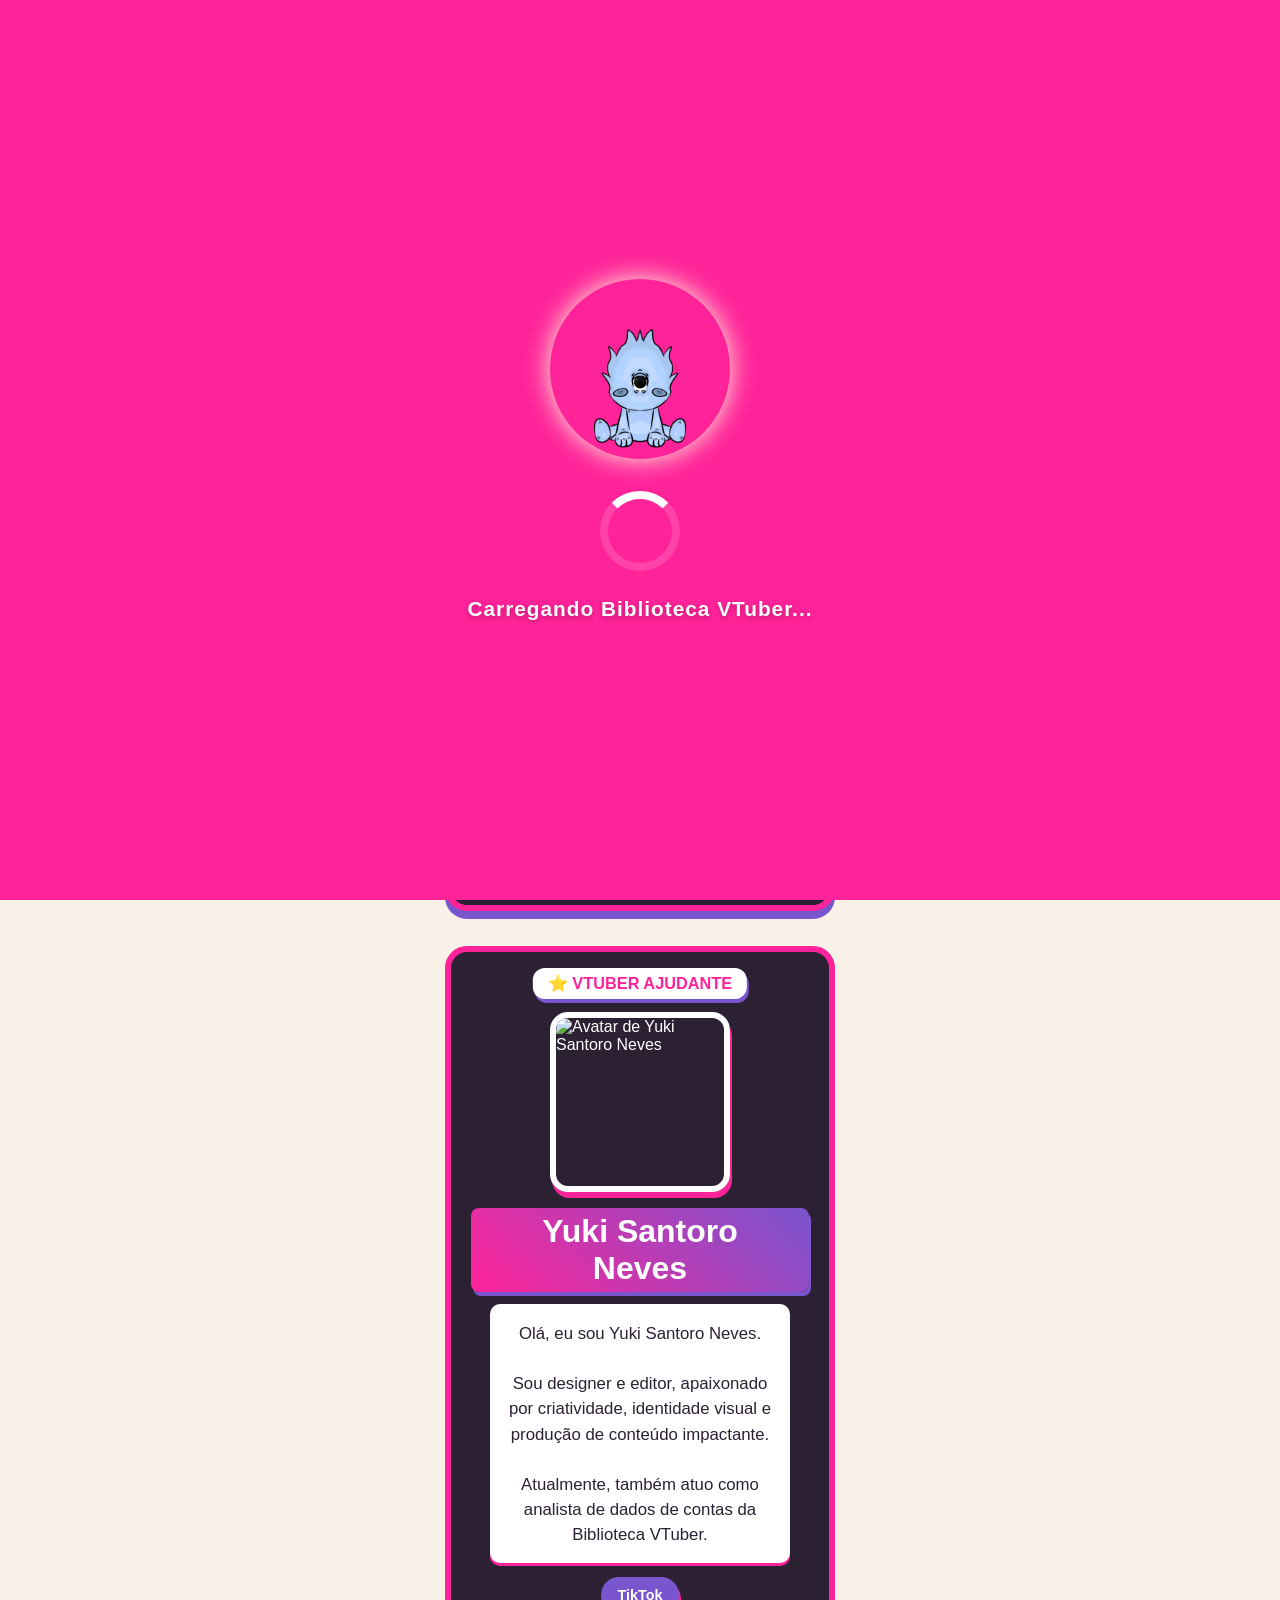
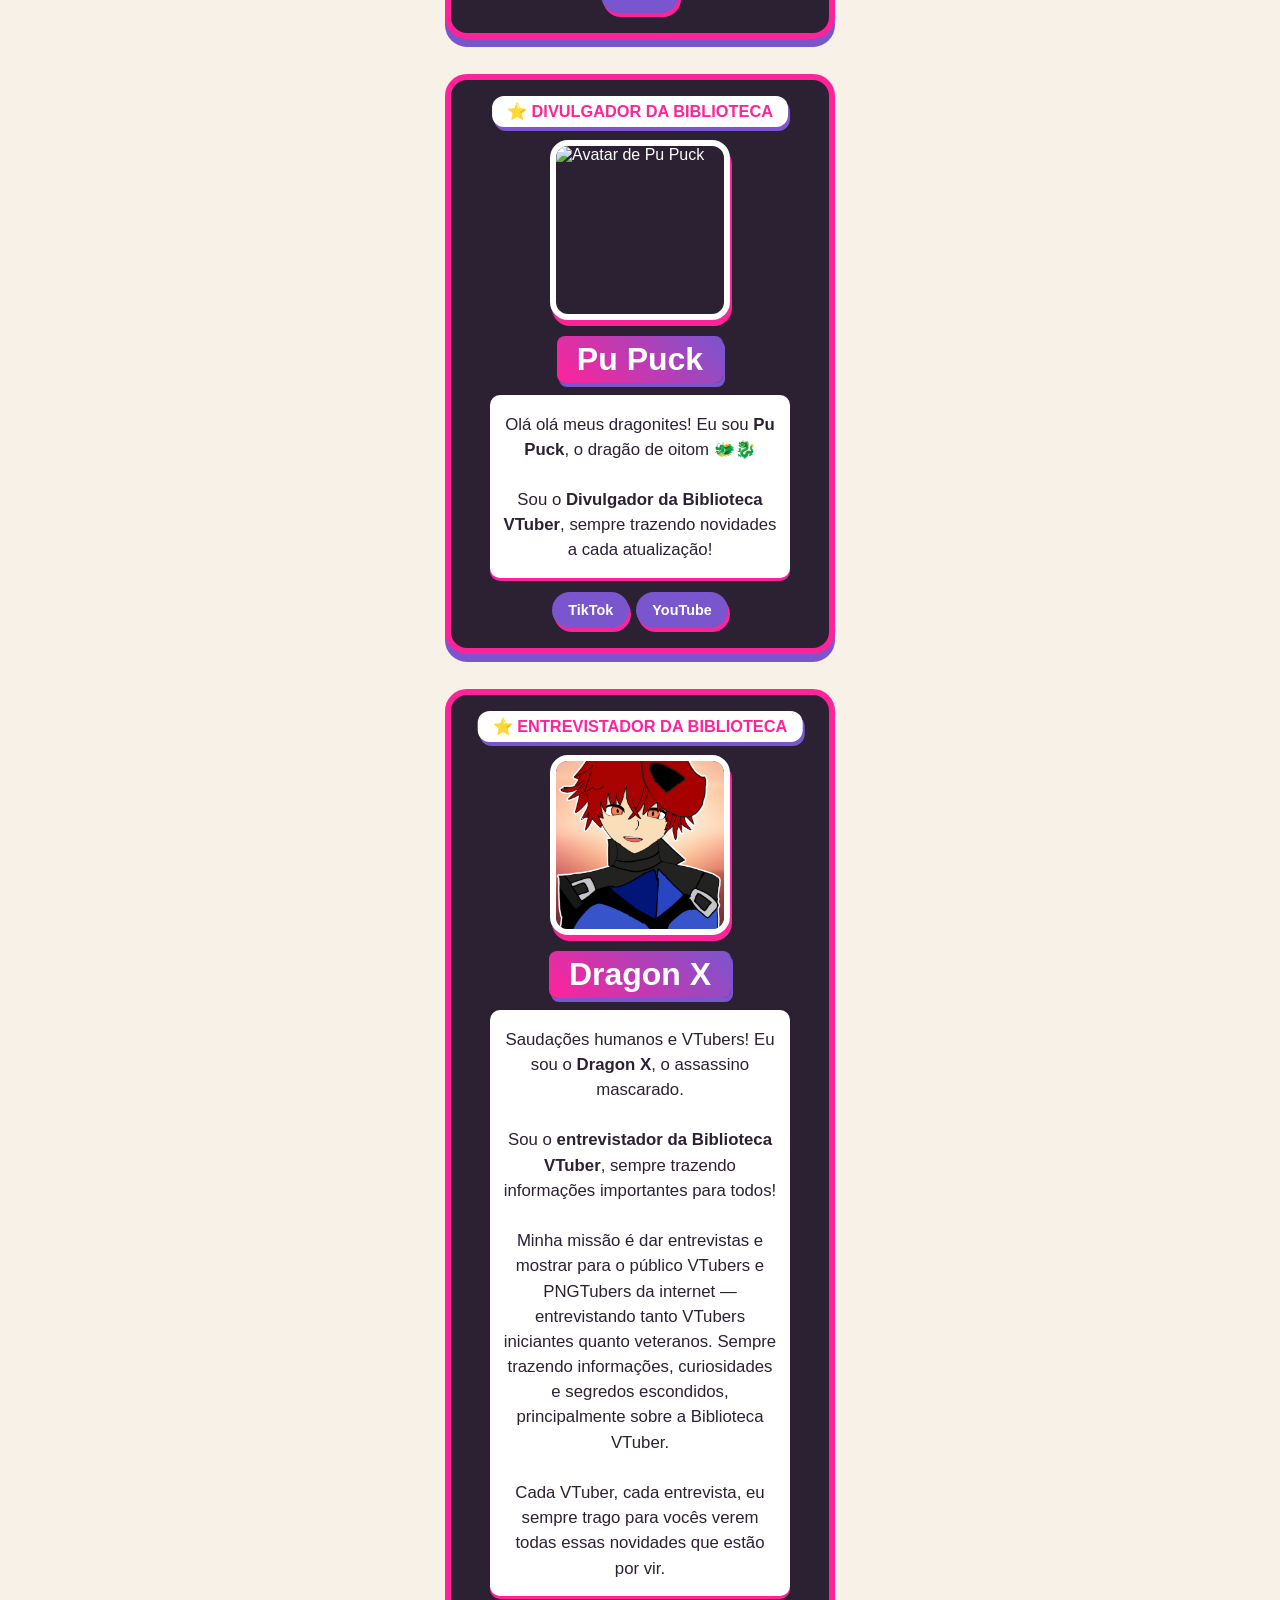
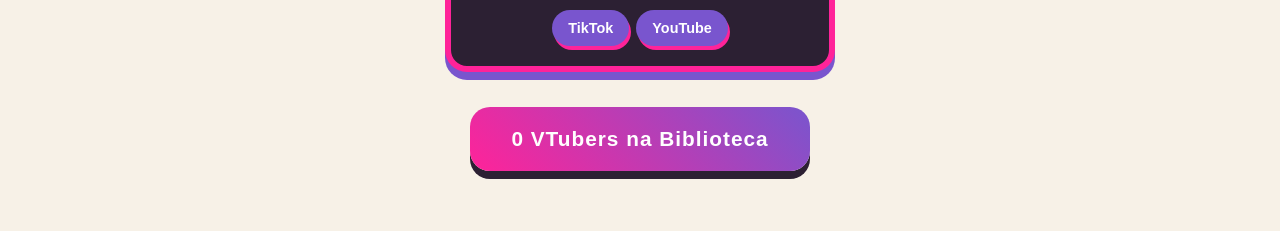
==== commit a9b32d29: "Add files via upload" ====
--- a/index.html
+++ b/index.html
@@ -784,7 +784,221 @@
       margin: 0;
       line-height: 1.55;
     }
-
+.noticias-container {
+  width: min(850px, 92%);
+  margin: 0 auto 35px;
+  padding: 25px 20px 35px;
+}
+
+.noticias-titulo {
+  margin: 0 auto 30px;
+  padding: 16px 22px;
+  border-radius: 20px;
+  background: linear-gradient(45deg, #ff2399, #7955ce);
+  color: #fff;
+  font-size: 1.55em;
+  font-weight: 900;
+  text-align: center;
+  box-shadow: 0 8px 0 #2c2033;
+}
+
+.meta-youtube-card,
+.inscritos-card,
+.novidades-card,
+.space-legacy-card {
+  margin: 25px auto;
+  padding: 28px 22px;
+  border-radius: 22px;
+  background: #fff;
+  color: #2c2033;
+  text-align: center;
+  box-shadow: 0 7px 0 #2c2033;
+}
+
+.meta-youtube-card {
+  border: 5px solid #ff2399;
+}
+
+.meta-icone {
+  display: flex;
+  align-items: center;
+  justify-content: center;
+  width: 70px;
+  height: 70px;
+  margin: -52px auto 15px;
+  border: 4px solid #fff;
+  border-radius: 50%;
+  background: #ff2399;
+  color: #fff;
+  font-size: 2em;
+  box-shadow: 0 5px 0 #7955ce;
+}
+
+.meta-youtube-card h2 {
+  color: #ff2399;
+}
+
+.meta-numero {
+  display: inline-block;
+  padding: 12px 24px;
+  border-radius: 16px;
+  background: linear-gradient(45deg, #ff2399, #7955ce);
+  color: #fff;
+  font-size: 2em;
+  font-weight: 900;
+  box-shadow: 3px 5px 0 #2c2033;
+}
+
+.meta-legenda,
+.inscritos-canal {
+  margin-top: 12px;
+  color: #7955ce;
+  font-weight: 900;
+}
+
+.inscritos-card {
+  border: 4px solid #7955ce;
+}
+
+.inscritos-numero {
+  margin: 5px 0;
+  color: #ff2399;
+  font-size: 3.5em;
+  font-weight: 900;
+}
+
+.progresso-fundo {
+  width: min(520px, 100%);
+  height: 24px;
+  margin: 20px auto;
+  overflow: hidden;
+  border: 3px solid #2c2033;
+  border-radius: 20px;
+  background: #f7f1e7;
+}
+
+.progresso-barra {
+  min-width: 6px;
+  height: 100%;
+  background: linear-gradient(90deg, #ff2399, #7955ce);
+}
+
+.noticias-youtube-btn,
+.space-legacy-btn {
+  display: inline-block;
+  padding: 12px 20px;
+  border-radius: 24px;
+  color: #fff;
+  font-weight: 900;
+  text-decoration: none;
+  box-shadow: 3px 5px 0 #2c2033;
+}
+
+.noticias-youtube-btn,
+.space-legacy-btn.youtube {
+  background: #ff2399;
+}
+
+.space-legacy-btn.site {
+  background: #7955ce;
+}
+
+.novidades-card {
+  border: 4px solid #ff2399;
+  text-align: left;
+}
+
+.novidades-card h2 {
+  color: #ff2399;
+  text-align: center;
+}
+
+.noticia-item,
+.space-noticia-item {
+  margin: 18px 0;
+  padding: 18px;
+  border: 3px solid #7955ce;
+  border-radius: 16px;
+  background: #fdfaff;
+}
+
+.noticia-item.destaque,
+.space-noticia-item.destaque {
+  border-color: #ff2399;
+  background: #fff0f8;
+}
+
+.noticia-data,
+.space-noticia-data {
+  display: inline-block;
+  margin-bottom: 8px;
+  padding: 5px 10px;
+  border-radius: 10px;
+  background: #7955ce;
+  color: #fff;
+  font-size: .82em;
+  font-weight: 900;
+}
+
+.space-legacy-card {
+  margin-top: 55px;
+  border: 5px solid #7955ce;
+  background: linear-gradient(
+    135deg,
+    rgba(255, 35, 153, .08),
+    rgba(121, 85, 206, .12)
+  ), #fff;
+}
+
+.space-legacy-titulo {
+  display: inline-block;
+  margin: -55px auto 16px;
+  padding: 12px 20px;
+  border: 3px solid #fff;
+  border-radius: 18px;
+  background: linear-gradient(45deg, #7955ce, #2c2033);
+  color: #fff;
+  font-size: 1.45em;
+  font-weight: 900;
+  box-shadow: 3px 5px 0 #ff2399;
+}
+
+.space-legacy-texto {
+  max-width: 620px;
+  margin: 8px auto 20px;
+  font-weight: 700;
+  line-height: 1.55;
+}
+
+.space-legacy-links {
+  display: flex;
+  flex-wrap: wrap;
+  justify-content: center;
+  gap: 14px;
+  margin: 20px auto 28px;
+}
+
+.space-noticia-imagem {
+  display: block;
+  width: 100%;
+  max-width: 620px;
+  margin: 10px auto 18px;
+  border: 4px solid #ff2399;
+  border-radius: 14px;
+  object-fit: cover;
+  box-shadow: 3px 5px 0 #7955ce;
+}
+.space-noticia-imagem {
+  display: block;
+  width: 100%;
+  max-width: 620px;
+  height: auto;
+  margin: 12px auto 20px;
+  border: 4px solid #ff2399;
+  border-radius: 14px;
+  object-fit: cover;
+  box-shadow: 3px 5px 0 #7955ce;
+}
     @media (max-width: 768px) {
       .tab-btn {
         min-width: 82px;
@@ -842,6 +1056,7 @@
       .inscritos-numero {
         font-size: 3em;
       }
+      
     }
   </style>
 </head>
@@ -1429,99 +1644,198 @@
     </div>
   </div>
 
-  <!-- NOTÍCIAS -->
-  <div id="noticias" class="tab-content">
-    <div class="noticias-container">
-
-      <div class="noticias-titulo">
-        📰 Notícias da Biblioteca VTuber
+ <!-- ========================================
+     ABA NOTÍCIAS
+========================================= -->
+<div id="noticias" class="tab-content">
+
+  <div class="noticias-container">
+
+    <div class="noticias-titulo">
+      📰 Notícias da Biblioteca VTuber
+    </div>
+
+    <section class="meta-youtube-card">
+      <div class="meta-icone">▶️</div>
+
+      <h2>Meta do Canal @Mih_Estelar</h2>
+
+      <p class="meta-texto">
+        Nossa primeira grande meta é conquistar a primeira placa do YouTube!
+      </p>
+
+      <div class="meta-numero">
+        100.000 inscritos
       </div>
 
-      <section class="meta-youtube-card">
-        <div class="meta-icone">▶️</div>
-
-        <h2>Meta do Canal @Mih_Estelar</h2>
+      <div class="meta-legenda">
+        Meta para a Placa de Prata do YouTube
+      </div>
+    </section>
+
+    <section class="inscritos-card">
+      <div class="inscritos-titulo">
+        Inscritos atuais no canal
+      </div>
+
+      <div class="inscritos-numero">
+        429
+      </div>
+
+      <div class="inscritos-canal">
+        Canal: @Mih_Estelar
+      </div>
+
+      <div class="progresso-fundo">
+        <div
+          class="progresso-barra"
+          style="width: 0.429%;"
+        ></div>
+      </div>
+
+      <p class="progresso-texto">
+        429 de 100.000 inscritos
+      </p>
+
+      <a
+        class="noticias-youtube-btn"
+        href="https://www.youtube.com/@mih_estelar"
+        target="_blank"
+        rel="noopener noreferrer"
+      >
+        ▶️ Visitar Canal no YouTube
+      </a>
+    </section>
+
+    <section class="novidades-card">
+      <h2>✨ Novidades e Notícias</h2>
+
+      <article class="noticia-item destaque">
+        <div class="noticia-data">
+          Atualização da Biblioteca VTuber
+        </div>
+
+        <h3>Bem-vindo à área de notícias!</h3>
 
         <p>
-          Nossa primeira grande meta é conquistar a primeira placa do YouTube!
+          Aqui serão publicados avisos, atualizações da Biblioteca VTuber,
+          novos parceiros, novos VTubers cadastrados, metas do canal e
+          outras novidades importantes do projeto.
         </p>
-
-        <div class="meta-numero">
-          100.000 inscritos
+      </article>
+
+      <article class="noticia-item">
+        <div class="noticia-data">
+          Meta atual do canal
         </div>
 
-        <div class="meta-legenda">
-          Meta para a Placa de Prata do YouTube
-        </div>
-      </section>
-
-      <section class="inscritos-card">
-        <div class="inscritos-titulo">
-          Inscritos atuais no canal
-        </div>
-
-        <div class="inscritos-numero">
-          429
-        </div>
-
-        <div class="inscritos-canal">
-          Canal: @Mih_Estelar
-        </div>
-
-        <div class="progresso-fundo">
-          <div
-            class="progresso-barra"
-            style="width: 0.429%;"
-          ></div>
-        </div>
-
-        <p class="progresso-texto">
-          429 de 100.000 inscritos
+        <h3>Rumo à primeira placa do YouTube</h3>
+
+        <p>
+          O canal @Mih_Estelar está com 429 inscritos.
+          A meta é chegar a 100.000 inscritos. Cada inscrição ajuda
+          muito o projeto! 💖
         </p>
-
+      </article>
+    </section>
+
+    <!-- SPACE LEGACY -->
+    <section class="space-legacy-card">
+
+      <div class="space-legacy-titulo">
+        🌌 Notícias do Space Legacy Studio
+      </div>
+
+      <p class="space-legacy-texto">
+        Nesta área serão publicadas novidades, fotos, textos, anúncios,
+        atualizações e informações importantes sobre o projeto
+        Space Legacy Studio.
+      </p>
+
+      <div class="space-legacy-links">
         <a
-          class="noticias-youtube-btn"
-          href="https://www.youtube.com/@mih_estelar"
+          class="space-legacy-btn youtube"
+          href="https://www.youtube.com/@spacelegacy143"
           target="_blank"
           rel="noopener noreferrer"
         >
-          ▶️ Visitar Canal no YouTube
+          ▶️ Canal do Space Legacy
         </a>
-      </section>
-
-      <section class="novidades-card">
-        <h2>✨ Novidades e Notícias</h2>
-
-        <article class="noticia-item destaque">
-          <div class="noticia-data">
-            Atualização da Biblioteca VTuber
-          </div>
-
-          <h3>Bem-vindo à área de notícias!</h3>
-
-          <p>
-            Aqui serão publicados avisos, atualizações da Biblioteca VTuber,
-            novos parceiros, novos VTubers cadastrados, metas do canal e
-            outras novidades importantes do projeto.
-          </p>
-        </article>
-
-        <article class="noticia-item">
-          <div class="noticia-data">
-            Meta atual do canal
-          </div>
-
-          <h3>Rumo à primeira placa do YouTube</h3>
-
-          <p>
-            O canal @Mih_Estelar está com 429 inscritos.
-            A meta é chegar a 100.000 inscritos. Cada inscrição ajuda
-            muito o projeto! 💖
-          </p>
-        </article>
-      </section>
-    </div>
+
+        <a
+          class="space-legacy-btn site"
+          href="https://sites.google.com/view/spacelegacy-studio-wiki/in%C3%ADcio"
+          target="_blank"
+          rel="noopener noreferrer"
+        >
+          🌐 Site do Space Legacy
+        </a>
+      </div>
+
+    <article class="space-noticia-item destaque">
+  <div class="space-noticia-data">
+    Project Singing Note
   </div>
+
+  <img
+    src="project-singing-note.jpeg"
+    alt="Imagem de apresentação do Project Singing Note"
+    class="space-noticia-imagem"
+    loading="lazy"
+  >
+
+  <h3>🎵 Bem-vindos ao Project Singing Note!</h3>
+
+  <p>
+    Olá, caros exploradores!! Aqui é o Space, e esta é a aba do
+    <strong>Project Singing Note</strong>!!
+  </p>
+
+  <br>
+
+  <p>
+    O <strong>Project Singing Note</strong> é um projeto de música fanmade
+    inspirado no jogo <strong>My Singing Monsters</strong>. Teremos um universo,
+    personagens, ilhas, classes e muitas outras coisas diferentes.
+  </p>
+
+  <br>
+
+  <p>
+    Esse universo é habitado por criaturas cantantes que dependem da união
+    para dar vida a uma poderosa harmonia musical. Após um período de abandono,
+    a música desse mundo acabou silenciada.
+  </p>
+
+  <br>
+
+  <p>
+    No entanto, o equilíbrio começou a se restaurar quando os membros da
+    primeira classe de personagens foram teletransportados para o Universo
+    Singing Note.
+  </p>
+
+  <br>
+
+  <p>
+    Esse acontecimento marcou o início de uma grande expansão cosmológica,
+    trazendo novas e diversas classes de personagens que, juntos, trabalham
+    para reconstruir a sinfonia perdida.
+  </p>
+
+  <br>
+
+  <p>
+    Nesta aba teremos nossos personagens, ilhas, classes, elementos e muito
+    mais. Também teremos notícias sobre futuras novidades que podem chegar
+    ao projeto!! 🌌🎶
+  </p>
+</article>
+     
+
+    </section>
+  </div>
+</div>
 
   <script>
     /*
@@ -1529,45 +1843,5610 @@
       Não misture HTML dentro deste bloco.
     */
     const vTubers = [
-      {
+          {
         id: 2,
         name: 'mih_estelar',
-        pais: 'brasil',
+         pais: 'brasil',
         founder: true,
-        description: 'Fundadora e VTuber principal',
+        description: 'Fundador e VTuber principal',
         tiktok: 'https://www.tiktok.com/@mih_estelar',
         youtube: 'https://www.youtube.com/@mih_estelar',
         twitch: 'https://www.twitch.tv/mih_estelar',
-        kick: '',
-        avatar: 'oriel.jpeg'
+        avatar: 'oriel.jpeg',
       },
-
       {
         id: 3,
         name: 'Kiyomi Suzuri',
-        pais: 'brasil',
+         pais: 'brasil',
         founder: false,
         description: 'VTuber PNG',
-        tiktok: 'https://www.tiktok.com/@kiyomisazuri123iu9',
-        youtube: 'https://youtube.com/@kiyomisuzuri',
+        tiktok: 'https://www.tiktok.com/@kiyomisazuri123iu9?_r=1&_t=ZS-91P3GOhvveL',
+        youtube: 'https://youtube.com/@kiyomisuzuri?si=nRqYfEM0mO4VB2D_',
         twitch: '',
-        kick: '',
         avatar: 'Kiyomi Suzuri.jpeg'
       },
-
       {
         id: 4,
         name: 'Fumi',
-        pais: 'brasil',
+         pais: 'brasil',
         founder: false,
         description: 'VTuber',
         tiktok: '',
         youtube: 'https://www.youtube.com/channel/UClJDPLqgC_hcWexhemRtGFQ',
         twitch: 'https://www.twitch.tv/fumi_vtuber',
-        kick: '',
         avatar: 'fumi.jpeg'
-      }
-
+      },
+
+      {
+  id: 5,
+  name: 'Hanakokaede',
+   pais: 'portugal',
+  founder: false,
+  description: 'VTuber',
+  tiktok: 'https://www.tiktok.com/@hanakokaede?is_from_webapp=1&sender_device=pc',
+  youtube: 'https://www.youtube.com/@hanakokaedelives',
+  twitch: 'https://www.twitch.tv/hanakokaede',
+  avatar: 'hanakokaede.jpeg' // coloque nome do arquivo da foto que você recebeu
+      },
+      
+     {
+  id: 7,  // próximo id sequencial
+  name: 'zezeguima',
+   pais: 'brasil',
+  founder: false,
+  description: 'VTuber',
+  tiktok: '',
+  youtube: 'https://www.youtube.com/@zezeguimas',
+  twitch: 'https://www.youtube.com/@zezeguimas',
+  avatar: 'zeze.webp'  // coloque o nome da imagem do avatar quando disponível
+    },
+
+    {
+  id: 8,
+  name: 'Puck',
+   pais: 'brasil',
+  founder: false,
+  description: 'VTuber PNG',
+  tiktok: 'https://www.tiktok.com/@puki_ow',
+  youtube: 'https://www.youtube.com/@PukiDragon',
+  twitch: '',
+  avatar: 'puck.jpeg' // Insira o nome da imagem PNG do personagem quando receber
+},
+
+{
+  id: 155,
+  name: 'DragonX',
+  pais: 'brasil',
+  founder: false,
+  description: 'VTuber',
+  tiktok: 'https://www.tiktok.com/@dragonxvtuber',
+  youtube: 'https://youtube.com/@dragonxvtuber',
+  twitch: '',
+  avatar: 'DragonX.jpeg' // Insira o nome do arquivo da imagem do avatar quando disponível
+},
+
+
+{
+  id: 9,
+  name: 'Katreis',
+   pais: 'brasil',
+  founder: false,
+  description: 'VTuber ',
+  tiktok: 'https://www.tiktok.com/@katreiss',
+  youtube: 'https://www.youtube.com/@katreiss',
+  twitch: 'https://www.twitch.tv/katreiss',
+  avatar: 'katreis.jpeg' // insira o nome do arquivo da imagem PNG quando estiver disponível
+},
+
+{
+  id: 10,
+  name: 'Vulperian',
+   pais: 'brasil',
+  founder: false,
+  description: 'VTuber PNG',
+  tiktok: '',
+  youtube: 'https://youtube.com/@vulperian?si=fbQjI2VAdg8J2K2G',
+  twitch: '',
+  avatar: 'vupin.webp' // Coloque o nome do arquivo de imagem quando receber
+},
+
+
+{
+  id: 12,
+  name: 'Kaze Brown',
+       pais: 'portugal',
+  founder: false,
+  description: 'VTuber PNG',
+  tiktok: 'https://www.tiktok.com/@kaze_magodaluz',
+  youtube: 'https://www.youtube.com/@kaze2678luz',
+  twitch: 'https://www.twitch.tv/kaze_sapphire',
+  avatar: 'kaze.jpeg' // Adicione o nome do arquivo da imagem do avatar quando receber
+},
+
+
+{
+  id: 14,
+  name: 'Shori',
+   pais: 'brasil',
+  founder: false,
+  description: 'VTuber',
+  tiktok: 'https://www.tiktok.com/@shori09w?_r=1&_t=ZS-91VQKtiLEyG',
+  youtube: 'https://www.youtube.com/@Shori_sv',
+  twitch: 'https://www.twitch.tv/shori_1585w',
+  avatar: 'Shori.jpeg'  // coloque aqui o nome da imagem quando receber
+},
+
+{
+  id: 16,
+  name: 'Bela Nichikawe',
+   pais: 'brasil',
+  founder: false,
+  description: 'VTuber',
+  tiktok: 'https://www.tiktok.com/@bela_nichikawe',
+  youtube: 'https://www.youtube.com/@Bela_Nichikawe',
+  twitch: 'https://www.twitch.tv/bela_nichikawe',
+  avatar: 'bela.jpeg' // insira o nome do arquivo da imagem do avatar ao receber
+},
+
+{
+  id: 17,
+  name: 'Kamui Akagetsu',
+   pais: 'brasil',
+  founder: false,
+  description: 'VTuber',
+  tiktok: '',
+  youtube: 'https://www.youtube.com/@Kamui_Akagetsu',
+  twitch: '',
+  avatar: 'kami.jpeg' // Coloque o nome do arquivo da imagem do avatar depois
+},
+
+{
+  id: 18,
+  name: 'Arthur Hellsing',
+   pais: 'brasil',
+  founder: false,
+  description: 'VTuber PNG',
+  tiktok: '',
+  youtube: 'https://www.youtube.com/channel/UC2c1eripw0rF65Z2rc9ULUw',
+  twitch: 'https://www.twitch.tv/arthurhellsing13',
+  avatar: 'arthur.jpeg' // Insira o nome do arquivo da imagem PNG quando disponível
+},
+
+{
+  id: 19,
+  name: 'AkariDanshi',
+   pais: 'brasil',
+  founder: false,
+  description: 'VTuber',
+  tiktok: '',
+  youtube: 'https://www.youtube.com/@AkariDanshi',
+  twitch: 'https://www.twitch.tv/akari_danshi',
+  avatar: 'akira.jpeg' // Insira o nome do arquivo da imagem do avatar com o fundo que você pensou, quando estiver pronta
+},
+
+
+
+{
+  id: 21,
+  name: 'Karlon Hill',
+   pais: 'brasil',
+  founder: false,
+  description: 'Vtuber/PNG',
+  tiktok: 'https://www.tiktok.com/@karlon_hill',
+  youtube: 'https://www.youtube.com/@karlonhill',
+  twitch: 'https://www.twitch.tv/karlonhill',
+  avatar: 'karlon.jpeg' // Coloque o nome do arquivo da imagem do avatar quando disponível
+},
+
+{
+  id: 22,
+  name: 'Linsy',
+   pais: 'brasil',
+  founder: false,
+  description: 'VTuber PNG',
+  tiktok: 'https://www.tiktok.com/@linsy4871?_r=1&_t=ZS-93Mn7KcT7FV',
+  youtube: 'https://youtube.com/@linsypngtuber?si=Z84gUyu0IwRWFan4',
+  twitch: 'https://twitch.tv/linsy_fruitbit',
+  avatar: 'ema.jpeg' // Insira o nome do arquivo da imagem PNG quando disponível
+},
+
+{
+  id: 23,
+  name: 'Sasu',
+   pais: 'brasil',
+  founder: false,
+  description: 'VTuber PNG',
+  tiktok: 'https://www.tiktok.com/@sasuumiuu',
+  youtube: 'https://www.youtube.com/@KoweRewok',
+  twitch: '',
+  avatar: 'kowerr.jpeg' // Insira o nome do arquivo da imagem PNG quando disponível
+},
+
+{
+  id: 24,
+  name: 'Tullipy Games',
+   pais: 'brasil',
+  founder: false,
+  description: 'VTuber',
+  instagram: 'https://www.instagram.com/tullipy_games/',
+  twitter: 'https://x.com/TullipyGames',
+  tiktok: 'https://www.tiktok.com/@tullipy_games',
+  kick: 'https://kick.com/tullipy-game',
+  youtube: 'https://www.youtube.com/@TullipyGames',
+  avatar: 'tullipy.jpeg' // Coloque o nome do arquivo da imagem do avatar quando disponível
+},
+
+{
+  id: 25,
+  name: 'cheshiires',
+   pais: 'brasil',
+  founder: false,
+  description: 'VTuber',
+  tiktok: 'https://www.tiktok.com/@cheshiires2?_r=1&_t=ZS-94J9S8jWpWv',
+  youtube: 'https://www.youtube.com/@CheshiireS2',
+  twitch: '',
+  avatar: 'ohyunjinn.jpeg' // Adicione o nome do arquivo da imagem do avatar quando disponível
+},
+
+{
+  id: 26,
+  name: 'Passiflora Asio',
+   pais: 'brasil',
+  founder: false,
+  description: 'VTuber',
+  tiktok: 'https://www.tiktok.com/@passiflora_asio',
+  youtube: 'https://www.youtube.com/@PassifloraAsio',
+  twitch: 'https://www.twitch.tv/passiflora_asio',
+  avatar: 'Passiflora.png' // Adicione o nome do arquivo da imagem do avatar quando disponível
+},
+
+
+
+
+{
+  id: 29,
+  name: 'Berry Bunny Cat',
+   pais: 'brasil',
+  founder: false,
+  description: 'VTuber',
+  tiktok: 'https://www.tiktok.com/@berrybunnycat',
+  youtube: 'https://youtube.com/@berrybunnycat',
+  twitch: '',
+  avatar: 'berry.jpeg' // Insira o nome do arquivo da imagem do avatar quando disponível
+},
+
+
+
+{
+  id: 31,
+  name: 'directtwo',
+   pais: 'brasil',
+  founder: false,
+  description: 'VTuber',
+  tiktok: 'https://www.tiktok.com/@xxdirectxx',
+  youtube: 'https://youtube.com/@directtwo',
+  twitch: 'https://www.twitch.tv/directtwo',
+  avatar: 'directtwo.jpeg' // Insira o nome do arquivo da imagem do avatar quando disponível
+},
+
+{
+  id: 32,
+  name: 'Biblioteca do Lob',
+   pais: 'brasil',
+  founder: false,
+  description: 'VTuber PNG',
+  tiktok: 'https://www.tiktok.com/@biblioteca.do.lob?_r=1&_t=ZS-91Yv49OUN3A',
+  youtube: 'https://youtube.com/@bibliotecadolobo?si=b-xC6MxlQuT3xJWF',
+  twitch: '',
+  avatar: 'lobobiblioteca.jpeg' // Insira o nome do arquivo da imagem PNG quando disponível
+},
+
+{
+  id: 33,
+  name: 'Hanzota o Dracthy',
+   pais: 'brasil',
+  founder: false,
+  description: 'VTuber PNG',
+  tiktok: 'https://www.tiktok.com/@hanzota.o.dracthy',
+  youtube: '',
+  twitch: 'https://www.twitch.tv/odracthyrhanz',
+  avatar: 'hanzota.jpeg' // Insira o nome do arquivo da imagem PNG quando disponível
+},
+
+{
+  id: 34,
+  name: 'Ayumi',
+  founder: false,
+  description: 'VTuber',
+   pais: 'brasil',
+  tiktok: 'https://www.tiktok.com/@ayumi_vtuberbr',
+  youtube: 'https://youtube.com/@ayumi.vtuberbr',
+  twitch: 'https://www.twitch.tv/ayumitsukiofc',
+  avatar: 'ayumi.jpeg' // Insira o nome do arquivo da imagem do avatar quando disponível
+},
+
+{
+  id: 35,
+  name: 'Neruna Naru',
+   pais: 'brasil',
+  founder: false,
+  description: 'VTuber',
+  tiktok: 'https://www.tiktok.com/@nerunanaru',
+  youtube: '',
+  twitch: '',
+  avatar: 'neru.jpeg' // Coloque o nome do arquivo da imagem do avatar quando disponível
+},
+
+{
+  id: 36,
+  name: 'Miyukitsuki VT',
+   pais: 'brasil',
+  founder: false,
+  description: 'VTuber PNG',
+  tiktok: 'https://www.tiktok.com/@miyukitsukivt',
+  youtube: 'https://youtube.com/@miyukitsukivt',
+  twitch: '',
+  avatar: 'miyuki.jpeg' // Coloque o nome do arquivo da imagem PNG quando disponível
+},
+
+{
+  id: 37,
+  name: 'Akira Demon',
+   pais: 'portugal',
+  founder: false,
+  description: 'VTuber',
+   kick: ' https://kick.com/akirademon0',
+  tiktok: 'https://www.tiktok.com/@akirinha0__',
+  youtube: 'https://www.youtube.com/@akirinhademon',
+  twitch: 'https://www.twitch.tv/akirademon0',
+  avatar: 'Akira Demon.jpeg' // Insira o nome do arquivo da imagem do avatar quando disponível
+},
+
+{
+  id: 38,
+  name: 'Sugary Rosemary',
+   pais: 'brasil',
+  founder: false,
+  description: 'VTuber',
+  tiktok: 'https://www.tiktok.com/@sugaryrose.art',
+  youtube: 'https://www.youtube.com/@sugaryrose.oficial',
+  twitch: 'https://www.twitch.tv/sugaryrose',
+  avatar: 'sugaryrosemary.jpeg' // Coloque o nome do arquivo da imagem do avatar quando disponível
+},
+
+{
+  id: 39,
+  name: 'Shiroyagami',
+   pais: 'brasil',
+  founder: false,
+  description: 'VTuber PNG',
+  tiktok: 'https://www.tiktok.com/@shiroyagami_',
+  youtube: '',
+  twitch: '',
+  avatar: 'shiroyagami.jpeg' // Coloque o nome do arquivo da imagem PNG quando disponível
+},
+
+{
+  id: 40,
+  name: 'Ivy Nyx',
+   pais: 'portugal',
+  founder: false,
+  description: 'VTuber',
+   kick: ' https://kick.com/ivy-nyx',
+  twitch: 'https://www.twitch.tv/ivy_nyx_',
+  youtube: 'https://www.youtube.com/@Ivy_Nyx_',
+  tiktok: 'https://www.tiktok.com/@ivy_nyx_vt',
+  avatar: 'Ivy Nyx.jpeg' // Coloque o nome do arquivo da imagem do avatar quando disponível
+},
+
+{
+  id: 41,
+  name: 'Maaybemeiko',
+   pais: 'brasil',
+  founder: false,
+  description: 'VTuber',
+  youtube: 'https://www.youtube.com/@maaybemeiko',
+  tiktok: 'https://www.tiktok.com/@maaybemeiko',
+  twitch: 'https://www.twitch.tv/maaybemeiko',
+  avatar: 'maaybemeiko.jpeg' // Nome do arquivo da imagem do avatar
+},
+
+{
+  id: 42,
+  name: 'Nihiru Aizakku',
+   pais: 'brasil',
+  founder: false,
+  description: 'VTuber',
+  kick: 'https://kick.com/nihiru-aizakku',
+  twitch: 'https://www.twitch.tv/nihiru_aizakku',
+  youtube: 'https://www.youtube.com/@nihiru_aizakku',
+  tiktok: 'https://www.tiktok.com/@nihiru_aizakku',
+  avatar: 'Nihiru Aizakku.jpeg' // Insira o nome do arquivo da imagem do avatar quando disponível
+},
+
+{
+  id: 43,
+  name: 'Ruzoki',
+   pais: 'brasil',
+  founder: false,
+  description: 'VTuber',
+  twitch: 'https://www.twitch.tv/ruzokivtuber',
+  youtube: 'https://www.youtube.com/@RuzokiVtuber',
+  tiktok: 'https://www.tiktok.com/@ruzokivtuber',
+  avatar: 'ruzo.jpeg' // Coloque o nome do arquivo da imagem do avatar quando disponível
+},
+
+{
+  id: 44,
+  name: 'Pepebr VT',
+  pais: 'brasil',
+  founder: false,
+  description: 'VTuber PNG',
+  tiktok: 'https://www.tiktok.com/@pepebr_vt',
+  youtube: '',
+  twitch: '',
+  avatar: 'pepe.jpeg' // Coloque o nome do arquivo da imagem do avatar quando disponível
+},
+
+
+{
+  id: 47,
+  name: 'Biggo Bongo',
+  pais: 'portugal',
+  founder: false,
+  description: 'VTuber',
+  youtube: 'https://www.youtube.com/@BiggoBongo',
+  tiktok: 'https://www.tiktok.com/@biggobongovt',
+  twitch: 'https://www.twitch.tv/biggobongo',
+  avatar: 'biggo.jpeg' // Coloque o nome do arquivo da imagem do avatar quando disponível
+},
+
+{
+  id: 48,
+  name: 'Alenny',
+  pais: 'brasil',
+  founder: false,
+  description: 'VTuber PNG',
+  tiktok: 'https://www.tiktok.com/@alenny_25',
+  youtube: 'https://youtube.com/@alenny0424',
+  twitch: 'https://twitch.tv/Alenny0424',
+  avatar: 'Alenny.jpeg' // Insira o nome do arquivo da imagem PNG quando disponível
+},
+
+{
+  id: 49,
+  name: 'Miwa Daril ',
+  pais: 'brasil',
+  founder: false,
+  description: 'VTuber PNG',
+  twitch: 'https://www.twitch.tv/liy_1423',
+  tiktok: 'https://www.tiktok.com/@yuna27316?_r=1&_t=ZS-92RNJl4Ml9k',
+  youtube: '',
+  avatar: 'Yuna.jpeg' // Coloque o nome do arquivo da imagem PNG quando disponível
+},
+
+
+{
+  id: 52,
+  name: 'ZmoGeko',
+  pais: 'brasil',
+  founder: false,
+  description: 'VTuber PNG',
+  tiktok: 'https://www.tiktok.com/@zmogeko',
+  youtube: 'https://youtube.com/@mogekozfreaks',
+  twitch: '',
+  avatar: 'zmogeko.jpeg' // Coloque o nome do arquivo da imagem PNG do avatar quando disponível
+},
+
+{
+  id: 53,
+  name: 'Xeynin',
+  pais: 'brasil',
+  founder: false,
+  description: 'VTuber',
+  twitch: 'https://www.twitch.tv/xeyninvt',
+  youtube: 'https://youtube.com/@xeynin',
+  tiktok: 'https://www.tiktok.com/@xeyninvt',
+  avatar: 'xeynin.jpeg' // Insira o nome do arquivo da imagem do avatar quando disponível
+},
+
+{
+  id: 54,
+  name: 'Minkakau',
+  pais: 'brasil',
+  founder: false,
+  description: 'VTuber',
+  youtube: 'https://youtube.com/@minkakau',
+  tiktok: 'https://www.tiktok.com/@minkakauu',
+  twitch: 'https://www.twitch.tv/minkakau',
+  avatar: 'Minkakau.jpeg' // Insira o nome do arquivo da imagem do avatar quando disponível
+},
+
+{
+  id: 55,
+  name: 'Tem Mais Gatinhos',
+  pais: 'brasil',
+  founder: false,
+  description: 'VTuber ',
+  youtube: 'https://youtube.com/@tem_mais_gatinhos',
+  tiktok: 'https://www.tiktok.com/@zakio_vtuber_oficial?_r=1&_t=ZS-91yizsPQrKc',
+  twitch: '',
+  avatar: 'zaiko.jpeg' // Coloque o nome do arquivo da imagem PNG do avatar quando disponível
+},
+
+{
+  id: 56,
+  name: 'Frakyel',
+  pais: 'brasil',
+  founder: false,
+  description: 'VTuber',
+  twitch: 'https://www.twitch.tv/frakyel',
+  youtube: 'https://www.youtube.com/@frakyel',
+  tiktok: 'https://www.tiktok.com/@frakyel',
+  avatar: 'Frakyel.jpeg' // Insira o nome do arquivo da imagem do avatar quando disponível
+},
+
+{
+  id: 57,
+  name: 'Mint Kuzuri',
+  pais: 'brasil',
+  founder: false,
+  description: 'VTuber',
+  instagram: 'https://www.instagram.com/kuzuri_mint',
+  tiktok: 'https://www.tiktok.com/@mintkuzuri',
+  youtube: 'https://youtube.com/@mintkuzuri',
+  kick: 'https://kick.com/mint-kuzuri',
+  twitch: '',
+  avatar: 'kuzuri_mint.jpeg' // Insira o nome do arquivo da imagem do avatar quando disponível
+},
+
+{
+  id: 58,
+  name: 'Ryoushiroz',
+  pais: 'brasil',
+  founder: false,
+  description: 'VTuber PNG',
+  tiktok: 'https://www.tiktok.com/@ryoushiroz',
+  youtube: 'https://youtube.com/@ryoshirozin',
+  twitch: '', // ajuste com o nick correto quando disponível
+  avatar: 'ryoshiroz.jpeg' // nome do arquivo do avatar PNG
+},
+
+
+{
+  id: 60,
+  name: 'AtalVoid',
+  pais: 'brasil',
+  founder: false,
+  description: 'VTuber PNG',
+  tiktok: 'https://www.tiktok.com/@atalvoid',
+  twitch: 'https://www.twitch.tv/atalvoid',
+  youtube: 'https://www.youtube.com/@atalVoid',
+  avatar: 'atalvoid.jpeg' // Coloque o nome do arquivo da imagem PNG do avatar quando disponível
+},
+
+{
+  id: 61,
+  name: 'Yumi Flame',
+  pais: 'brasil',
+  founder: false,
+  description: 'VTuber',
+  youtube: 'https://youtube.com/@yumi_flame',
+  tiktok: 'https://www.tiktok.com/@yumizinha235',
+  twitch: '',
+  avatar: 'Yumi Flame.jpeg' // Insira o nome do arquivo da imagem do avatar quando disponível
+},
+
+{
+  id: 62,
+  name: 'Betrixyy',
+  pais: 'portugal',
+  founder: false,
+  description: 'VTuber',
+  tiktok: 'https://www.tiktok.com/@betrixyy',
+  youtube: 'https://youtube.com/@betrixyy',
+  twitch: 'https://twitch.com/betrixyy',
+  avatar: 'trixy.jpeg' // Insira o nome do arquivo da imagem do avatar quando disponível
+},
+
+{
+  id: 63,
+  name: 'Naetheferis',
+  pais: 'brasil',
+  founder: false,
+  description: 'VTuber',
+  youtube: 'https://youtube.com/@naetheferis',
+  tiktok: 'https://www.tiktok.com/@naetheferis',
+  twitch: 'https://www.twitch.tv/naetheferis',
+  avatar: 'Naetheferis.jpeg' // Insira o nome do arquivo da imagem do avatar quando disponível
+},
+
+{
+  id: 64,
+  name: 'Titilives BR',
+  pais: 'brasil',
+  founder: false,
+  description: 'VTuber PNG',
+  tiktok: 'https://www.tiktok.com/@titilives.br',
+  youtube: '',
+  twitch: '',
+  avatar: 'titi.webp' // Coloque o nome do arquivo da imagem PNG do avatar quando disponível
+},
+
+{
+  id: 65,
+  name: 'Edward Crystal',
+  pais: 'brasil',
+  founder: false,
+  description: 'VTuber',
+  twitch: 'https://twitch.tv/edwardcrystal',
+  tiktok: 'https://www.tiktok.com/@edwardcrystalvt',
+  youtube: 'https://youtube.com/@Edward-Crystal',
+  avatar: 'Edward.jpeg' // Insira o nome do arquivo da imagem do avatar quando disponível
+},
+
+{
+  id: 66,
+  name: 'Little Barra 98',
+  pais: 'brasil',
+  founder: false,
+  description: 'VTuber',
+  youtube: 'https://youtube.com/@littlebarra98',
+  twitch: 'https://www.twitch.tv/littlebarra98',
+  tiktok: 'https://www.tiktok.com/@littlebarra98',
+  avatar: 'Little Barra.jpeg' // Insira o nome do arquivo da imagem do avatar quando disponível
+},
+
+
+
+{
+  id: 69,
+  name: 'Nyx Zoe',
+  pais: 'brasil',
+  founder: false,
+  description: 'VTuber',
+  youtube: 'https://youtube.com/@zoenyx00',
+  tiktok: 'https://www.tiktok.com/@nyxzoe.manga',
+  twitch: '',
+  avatar: 'Zoe Nyx.jpeg' // Insira o nome do arquivo da imagem do avatar quando disponível
+},
+
+{
+  id: 70,
+  name: 'Kerço VT',
+  pais: 'brasil',
+  founder: false,
+  description: 'VTuber',
+  youtube: 'https://www.youtube.com/@kerçoVT',
+  tiktok: 'https://www.tiktok.com/@kersoclips',
+  twitch: '',
+  avatar: 'Kerço.jpeg' // Insira o nome do arquivo da imagem do avatar quando disponível
+},
+
+{
+  id: 71,
+  name: 'Abaddon66630',
+  pais: 'brasil',
+  founder: false,
+  description: 'VTuber',
+  tiktok: 'https://www.tiktok.com/@abaddon3500?_r=1&_t=ZS-92AI5yB96W7',
+  youtube: '',
+  twitch: '',
+  avatar: 'Abaddon66630.jpeg' // Insira o nome do arquivo da imagem do avatar quando disponível
+},
+
+{
+  id: 72,
+  name: 'DeGy Nix',
+  pais: 'brasil',
+  founder: false,
+  description: 'VTuber',
+  youtube: 'https://youtube.com/@degynebulosa',
+  twitter: 'https://x.com/degyX16',
+  tiktok: 'https://www.tiktok.com/@dgy.nix',
+  kick: 'https://kick.com/degy-nix',
+  twitch: '',
+  avatar: 'DeGy Nix.jpeg' // Insira o nome do arquivo da imagem do avatar quando disponível
+},
+
+{
+  id: 73,
+  name: 'Yunki Pudin Nene',
+  pais: 'brasil',
+  founder: false,
+  description: 'VTuber',
+  tiktok: 'https://www.tiktok.com/@_yunki_pudin_nene_',
+  youtube: 'https://www.youtube.com/@yunkipudin',
+  twitch: '',
+  avatar: 'Yunki Pudin Nene.jpeg' // Insira o nome do arquivo da imagem do avatar quando disponível
+},
+
+{
+  id: 74,
+  name: 'oLunaAndLia',
+  pais: 'brasil',
+  founder: false,
+  description: 'VTuber PNG',
+  youtube: 'https://www.youtube.com/@oLunaAndLia',
+  tiktok: 'https://www.tiktok.com/@oluaealia',
+  twitch: '',
+  avatar: 'oLunaAndLia.jpeg' // Coloque o nome do arquivo da imagem PNG do avatar quando disponível
+},
+
+{
+  id: 75,
+  name: 'Spartinhatheelf',
+  pais: 'brasil',
+  founder: false,
+  description: 'VTuber',
+  twitch: 'https://www.twitch.tv/spartinhatheelf',
+  tiktok: 'https://www.tiktok.com/@spartinhatheelf',
+  youtube: '',
+  avatar: 'Spartinha The Heelf.jpeg' // Insira o nome do arquivo da imagem do avatar quando disponível
+},
+
+{
+  id: 76,
+  name: 'Fel Musical Wolf',
+  pais: 'brasil',
+  founder: false,
+  description: 'VTuber',
+  youtube: 'https://youtube.com/@felmusicalwolf',
+  tiktok: 'https://www.tiktok.com/@fel.msical.wolf',
+  twitch: '',
+  avatar: 'Fel Musical Wolf.jpeg' // Insira o nome do arquivo da imagem do avatar quando disponível
+},
+
+{
+  id: 77,
+  name: 'My Angel Dubs',
+  pais: 'brasil',
+  founder: false,
+  description: 'VTuber',
+  tiktok: 'https://www.tiktok.com/@my.angel._.dubs',
+  youtube: '',
+  twitch: '',
+  avatar: 'My Angel Dubs.jpeg' // Insira o nome do arquivo da imagem do avatar quando disponível
+},
+
+{
+  id: 78,
+  name: 'Zone YTZ',
+  pais: 'brasil',
+  founder: false,
+  description: 'VTuber PNG',
+  tiktok: 'https://www.tiktok.com/@zone_ytz',
+  youtube: '',
+  twitch: '',
+  avatar: 'Zone YTZ.jpeg' // Coloque o nome do arquivo da imagem PNG do avatar quando disponível
+},
+
+{
+  id: 79,
+  name: 'Moly Mi',
+  pais: 'brasil',
+  founder: false,
+  description: 'VTuber',
+  tiktok: 'https://www.tiktok.com/@moly.mi',
+  youtube: '',
+  twitch: '',
+  avatar: 'Moly Mi.jpeg' // Insira o nome do arquivo da imagem do avatar quando disponível
+},
+
+{
+  id: 80,
+  name: 'Shinokazuki',
+  pais: 'brasil',
+  founder: false,
+  description: 'VTuber',
+  twitch: 'https://www.twitch.tv/shinokazukii',
+  tiktok: 'https://www.tiktok.com/@dshino',
+  youtube: 'https://youtube.com/@shinokazuki',
+  avatar: 'Shinokazuki.jpeg' // Insira o nome do arquivo da imagem do avatar quando disponível
+},
+
+{
+  id: 81,
+  name: 'Eclipse',
+  pais: 'brasil',
+  founder: false,
+  description: 'VTuber',
+  website: 'https://eclipsevtuber.carrd.co',
+  twitch: 'https://www.twitch.tv/eclipsevtube',
+  tiktok: 'https://www.tiktok.com/@eclipse_vtuber',
+  youtube: 'https://www.youtube.com/@EclipseVtuber',
+  avatar: 'Eclipse.jpeg' // Insira o nome do arquivo da imagem do avatar quando disponível
+},
+
+{
+  id: 82,
+  name: 'Reiyukimoto',
+  pais: 'brasil',
+  founder: false,
+  description: 'VTuber',
+  tiktok: 'https://www.tiktok.com/@reiyukimoto',
+  youtube: '',
+  twitch: '',
+  avatar: 'Reiyukimoto.jpeg' // Insira o nome do arquivo da imagem do avatar quando disponível
+},
+
+{
+  id: 83,
+  name: 'Mireya Mizuhana',
+  pais: 'brasil',
+  founder: false,
+  description: 'VTuber',
+  tiktok: 'https://www.tiktok.com/@myravampyofc?_r=1&_t=ZS-93ymFdmYRO8',
+  youtube: 'https://www.youtube.com/@mireyamizuhana',
+  twitch: '',
+  avatar: 'Mireya Mizuhana.jpeg' // Insira o nome do arquivo da imagem do avatar quando disponível
+},
+
+{
+  id: 84,
+  name: 'Zero Haiten',
+  pais: 'brasil',
+  founder: false,
+  description: 'VTuber',
+  tiktok: 'https://www.tiktok.com/@zerohaitenvt',
+  youtube: '',
+  twitch: '',
+  avatar: 'ero Haiten.jpeg' // Insira o nome do arquivo da imagem do avatar quando disponível
+},
+
+{
+  id: 85,
+  name: 'Bii-Sun Ji e Bonnie Shizuki',
+  pais: 'brasil',
+  founder: false,
+  description: 'VTuber',
+  youtube: 'https://www.youtube.com/@Bii-SunJieBonnieShizuki',
+  tiktok: 'https://www.tiktok.com/@biisun_b0nnieshizuiki',
+  twitch: '',
+  avatar: 'Bii-Sun Jie Bonnie Shizuki.jpeg' // Insira o nome do arquivo da imagem do avatar quando disponível
+},
+
+{
+  id: 86,
+  name: 'Spirit Sun Moon',
+  pais: 'brasil',
+  founder: false,
+  description: 'VTuber',
+  tiktok: 'https://www.tiktok.com/@spiritsunmoon0',
+  youtube: '',
+  twitch: '',
+  avatar: 'Spirit Sun Moon.jpeg' // Insira o nome do arquivo da imagem do avatar quando disponível
+},
+
+
+
+{
+  id: 88,
+  name: 'Space Lilas',
+  pais: 'brasil',
+  founder: false,
+  description: 'VTuber',
+  tiktok: 'https://www.tiktok.com/@space_lilas',
+  youtube: 'https://youtube.com/@lady_aza_vtuber',
+  twitch: '',
+  avatar: 'Space Lilas.jpeg' // Insira o nome do arquivo da imagem do avatar quando disponível
+},
+
+{
+  id: 89,
+  name: 'Aoki Iara',
+  pais: 'brasil',
+  founder: false,
+  description: 'VTuber',
+  tiktok: 'https://www.tiktok.com/@aokiiara',
+  twitch: 'https://www.twitch.tv/aokiiara',
+  youtube: 'https://www.youtube.com/channel/UCF4-fm1HqnWBT-gPxVpyoaA',
+  avatar: 'Aoki Iara.jpeg' // Insira o nome do arquivo da imagem do avatar quando disponível
+},
+
+{
+  id: 90,
+  name: 'Blob Alien',
+  pais: 'brasil',
+  founder: false,
+  description: 'VTuber PNG',
+  tiktok: 'https://www.tiktok.com/@blob_alienofc',
+  youtube: '',
+  twitch: '',
+  avatar: 'Blob Alien.jpeg' // Coloque o nome do arquivo da imagem PNG do avatar quando disponível
+},
+
+{
+  id: 91,
+  name: 'V1r0sking',
+  pais: 'brasil',
+  founder: false,
+  description: 'VTuber',
+  tiktok: 'https://www.tiktok.com/@v1r0sking',
+  youtube: 'https://www.youtube.com/@v1r0sr3y',
+  twitch: 'https://www.twitch.tv/v1r0sking',
+  kick: 'https://kick.com/v1r0sking',
+  avatar: 'V1r0sking.jpeg' // Insira o nome do arquivo da imagem do avatar quando disponível
+},
+
+{
+  id: 93,
+  name: 'Sr. Wilson',
+  pais: 'brasil',
+  founder: false,
+  description: 'VTuber',
+  kwai: 'https://k.kwai.com/u/@sr.wilson453',
+  tiktok: 'https://www.tiktok.com/@srwilson52',
+  youtube: 'https://youtube.com/@sr.wilson-f1l',
+  twitch: '',
+  avatar: 'Sr. Wilson.jpeg' // Insira o nome do arquivo da imagem do avatar quando disponível
+},
+
+{
+  id: 94,
+  name: 'Ayano Akira',
+  pais: 'brasil',
+  founder: false,
+  description: 'VTuber',
+  tiktok: 'https://www.tiktok.com/@ayanoakira.vtuber',
+  youtube: 'https://youtube.com/@ayanoakiravtuber?si=A0vPIHD89DwZ6DaQ',
+  twitch: '',
+  avatar: 'Ayano Akira.jpeg' // Insira o nome do arquivo da imagem do avatar quando disponível
+},
+
+{
+  id: 95,
+  name: 'Teky Elizabeth',
+  pais: 'brasil',
+  founder: false,
+  description: 'VTuber',
+  youtube: 'https://www.youtube.com/@TEKeEB27',
+  tiktok: 'https://www.tiktok.com/@teky.elizabeth',
+  twitch: '',
+  avatar: 'Teky Elizabeth.jpeg' // Insira o nome do arquivo da imagem do avatar quando disponível
+},
+
+{
+  id: 96,
+  name: 'Bonie Moon',
+  pais: 'brasil',
+  founder: false,
+  description: 'VTuber',
+  youtube: 'https://www.youtube.com/@BonieMoon',
+  tiktok: 'https://www.tiktok.com/@bonie.moon',
+  twitch: '',
+  avatar: 'Bonie Moon.jpeg' // Insira o nome do arquivo da imagem do avatar quando disponível
+},
+
+{
+  id: 97,
+  name: 'Ucan Gatito',
+  pais: 'brasil',
+  founder: false,
+  description: 'VTuber',
+  tiktok: 'https://www.tiktok.com/@ucan_gatito',
+  youtube: '',
+  twitch: '',
+  avatar: 'Ucan Gatito.jpeg' // Insira o nome do arquivo da imagem do avatar quando disponível
+},
+
+{
+  id: 98,
+  name: 'Bardo',
+  pais: 'brasil',
+  founder: false,
+  description: 'VTuber PNG',
+  tiktok: 'https://www.tiktok.com/@hey_bard?_r=1&_t=ZS-923VkFmdbIm',
+  youtube: 'https://www.youtube.com/@okarozei',
+  twitch: '',
+  avatar: 'Okarozei.jpeg' // Coloque o nome do arquivo da imagem PNG do avatar quando disponível
+},
+
+{
+  id: 99,
+  name: 'Ayla Akin',
+  pais: 'brasil',
+  founder: false,
+  description: 'VTuber',
+  twitch: 'https://www.twitch.tv/AylaAkin',
+  youtube: 'https://youtube.com/@aylaa_akin',
+  tiktok: 'https://www.tiktok.com/@aylaa_akin',
+  avatar: 'Ayla Akin.jpeg' // Insira o nome do arquivo da imagem do avatar quando disponível
+},
+
+{
+  id: 100,
+  name: 'Takeshii',
+  pais: 'brasil',
+  founder: false,
+  description: 'VTuber',
+  youtube: 'https://youtube.com/@takeshii9059',
+  tiktok: 'https://www.tiktok.com/@takeshii188',
+  twitch: '',
+  avatar: 'Takeshii.jpeg' // Insira o nome do arquivo da imagem do avatar quando disponível
+},
+
+{
+  id: 101,
+  name: 'Yukipngtuberr',
+  pais: 'brasil',
+  founder: false,
+  description: 'VTuber PNG',
+  youtube: 'https://www.youtube.com/@vulgo_yuki',
+  tiktok: 'https://www.tiktok.com/@puts_yuki',
+  twitch: 'https://www.twitch.tv/yukipngtuberr',
+  avatar: 'Vulgo Yuki.jpeg' // Coloque o nome do arquivo da imagem PNG do avatar quando disponível
+},
+
+{
+  id: 102,
+  name: 'Kiro',
+  pais: 'brasil',
+  founder: false,
+  description: 'VTuber PNG',
+  youtube: 'https://www.youtube.com/@kiro-v3t',
+  tiktok: 'https://www.tiktok.com/@kiro06096',
+  twitch: '',
+  avatar: 'Kiro.jpeg' // Coloque o nome do arquivo da imagem PNG do avatar quando disponível
+},
+
+{
+  id: 103,
+  name: 'Neko Tina69',
+  pais: 'brasil',
+  founder: false,
+  description: 'VTuber',
+  kick: 'https://kick.com/neko-tina69',
+  youtube: 'https://youtube.com/@neko_tina69',
+  tiktok: 'https://www.tiktok.com/@neko_tina69',
+  twitch: 'https://www.twitch.tv/neko_tina69',
+  avatar: 'Neko Tina69.jpeg' // Insira o nome do arquivo da imagem do avatar quando disponível
+},
+
+{
+  id: 104,
+  name: 'Elizochi',
+  pais: 'brasil',
+  founder: false,
+  description: 'VTuber PNG',
+  tiktok: 'https://www.tiktok.com/@elizochi',
+  youtube: '',
+  twitch: '',
+  avatar: 'Elizochi.jpeg' // Coloque o nome do arquivo da imagem PNG do avatar quando disponível
+},
+
+{
+ 
+  id: 105,
+  name: 'Bella Chan',
+  pais: 'brasil',
+  founder: false,
+  description: 'VTuber PNG',
+  tiktok: 'https://www.tiktok.com/@bellachanofcl',
+  youtube: '',
+  twitch: '',
+  avatar: 'Bella Chan.jpeg' // Coloque o nome do arquivo da imagem PNG do avatar quando disponível
+},
+
+{
+  id: 106,
+  name: 'Yo Al',
+  pais: 'brasil',
+  founder: false,
+  description: 'VTuber PNG',
+  tiktok: 'https://www.tiktok.com/@.yo_al',
+  youtube: 'https://youtube.com/@yo.alphonse',
+  twitch: '',
+  avatar: 'Yo Al.jpeg' // Coloque o nome do arquivo da imagem PNG do avatar quando disponível
+},
+
+{
+  id: 107,
+  name: 'Aerynnaevor',
+  pais: 'brasil',
+  founder: false,
+  description: 'VTuber',
+  tiktok: 'https://www.tiktok.com/@aerynnaevor',
+  youtube: 'https://youtube.com/@aerynnaevor',
+  twitch: '',
+  avatar: 'Aerynnaevor.jpeg' // Insira o nome do arquivo da imagem do avatar quando disponível
+},
+
+{
+  id: 108,
+  name: 'Kaito',
+  pais: 'brasil',
+  founder: false,
+  description: 'VTuber PNG',
+  tiktok: 'https://www.tiktok.com/@kaitopngtuber',
+  youtube: '',
+  twitch: '',
+  avatar: 'Kaito.jpeg' // Coloque o nome do arquivo da imagem PNG do avatar quando disponível
+},
+
+{
+  id: 109,
+  name: 'Yuki Load',
+  pais: 'brasil',
+  founder: false,
+  description: 'VTuber',
+  youtube: 'https://youtube.com/@yukiloadyt',
+  tiktok: 'https://www.tiktok.com/@yukiload_yt',
+  twitch: '',
+  avatar: 'Yuki Load.jpeg' // Insira o nome do arquivo da imagem do avatar quando disponível
+},
+
+{
+  id: 110,
+  name: 'LuuxCore',
+  pais: 'brasil',
+  founder: false,
+  description: 'VTuber',
+  youtube: 'https://youtube.com/@luuxcore',
+  vods: 'https://youtube.com/@luuxcorevods',
+  twitch: 'https://www.twitch.tv/luuxcore',
+  tiktok: 'https://www.tiktok.com/@luuxcore',
+  avatar: 'Luuxcore.jpeg' // Insira o nome do arquivo da imagem do avatar quando disponível
+},
+
+{
+  id: 111,
+  name: 'Yumi Bunny Raiya',
+  pais: 'brasil',
+  founder: false,
+  description: 'VTuber',
+  tiktok: 'https://www.tiktok.com/@yumibunnyraiya',
+  youtube: '',
+  twitch: '',
+  avatar: 'Yumi Bunny Raiya.jpeg' // Insira o nome do arquivo da imagem do avatar quando disponível
+},
+
+{
+  id: 112,
+  name: 'Doutor Aclize',
+  pais: 'brasil',
+  founder: false,
+  description: 'VTuber PNG',
+  youtube: 'https://www.youtube.com/@clisebxtr',
+  tiktok: 'https://www.tiktok.com/@doutoraclize',
+  twitch: '',
+  avatar: 'Doutor Aclize.jpeg' // Coloque o nome do arquivo da imagem PNG do avatar quando disponível
+},
+
+{
+  id: 112,
+  name: 'Brinnou',
+  pais: 'brasil',
+  founder: false,
+  description: 'VTuber',
+  pais: 'brasil',
+  tiktok: 'https://www.tiktok.com/@brinnou356',
+  youtube: 'https://www.youtube.com/@Quackzito',
+  twitch: '',
+  avatar: 'Brinnou.jpeg' // Insira o nome do arquivo da imagem do avatar quando disponível
+},
+
+{
+  id: 113,
+  name: 'Napolimip',
+  pais: 'brasil',
+  founder: false,
+  description: 'VTuber',
+  youtube: 'https://www.youtube.com/@Napolimip',
+  twitch: 'https://www.twitch.tv/napolimip',
+  tiktok: 'https://www.tiktok.com/@napolimip',
+  avatar: 'Napolimip.jpeg' // Insira o nome do arquivo da imagem do avatar quando disponível
+},
+
+
+{
+  id: 114,
+  name: 'Kazusatou',
+  pais: 'brasil',
+  founder: false,
+  description: 'VTuber PNG',
+  tiktok: 'https://www.tiktok.com/@kazusatou0',
+  youtube: 'https://youtube.com/@kazusatou0',
+  twitch: '',
+  avatar: 'Kazusatou.jpeg' // Coloque o nome do arquivo da imagem PNG do avatar quando disponível
+},
+
+{
+  id: 115,
+  name: 'Lily Renard',
+  pais: 'brasil',
+  founder: false,
+  description: 'VTuber',
+  youtube: 'https://www.youtube.com/@LilyRenardvt',
+  tiktok: 'https://www.tiktok.com/@lilyrenardvt',
+  twitch: 'https://www.twitch.tv/lilyrenardvt',
+  avatar: 'Lily Renard.jpeg' // Insira o nome do arquivo da imagem do avatar quando disponível
+},
+
+{
+  id: 116,
+  name: 'Yokiro',
+  pais: 'brasil',
+  founder: false,
+  description: 'VTuber PNG',
+  twitch: 'https://www.twitch.tv/yokiro_png',
+  tiktok: 'https://www.tiktok.com/@yokiro.pngtuber',
+  youtube: '',
+  avatar: 'Yokiro.jpeg' // Coloque o nome do arquivo da imagem PNG do avatar quando disponível
+},
+
+{
+  id: 117,
+  name: 'Kirahoku',
+  pais: 'brasil',
+  founder: false,
+  description: 'VTuber',
+  twitch: 'https://www.twitch.tv/kirahoku',
+  kick: 'https://kick.com/kirahoku',
+  youtube: '',
+  tiktok: '',
+  avatar: 'Kirahoku.jpeg' // Insira o nome do arquivo da imagem do avatar quando disponível
+},
+
+{
+  id: 119,
+  name: 'Everni',
+  pais: 'brasil',
+  founder: false,
+  description: 'VTuber',
+  tiktok: 'https://www.tiktok.com/@ever.ni',
+  youtube: 'https://www.youtube.com/@Ever_ni',
+  twitch: 'https://www.twitch.tv/ever_ni',
+  avatar: 'Everni.jpeg' // Insira o nome do arquivo da imagem do avatar quando disponível
+},
+
+{
+  id: 120,
+  name: 'Froggolas',
+  pais: 'brasil',
+  founder: false,
+  description: 'VTuber PNG',
+  youtube: 'https://youtube.com/@froggolas',
+  tiktok: 'https://www.tiktok.com/@froggolas',
+  twitch: '',
+  avatar: 'Froggolas.jpeg' // Coloque o nome do arquivo da imagem PNG do avatar quando disponível
+},
+
+{
+  id: 121,
+  name: 'Jabami',
+  pais: 'portugal',
+  founder: false,
+  description: 'VTuber',
+  youtube: 'https://youtube.com/@jabami199',
+  twitch: 'https://www.twitch.tv/jabami199',
+  tiktok: 'https://www.tiktok.com/@jabami199',
+  avatar: 'Jabami199.jpeg' // Insira o nome do arquivo da imagem do avatar quando disponível
+},
+
+{
+  id: 122,
+  name: 'Moryme',
+  pais: 'brasil',
+  founder: false,
+  description: 'VTuber',
+  youtube: 'https://www.youtube.com/@morymezi',
+  tiktok: 'https://www.tiktok.com/@morymezi',
+  twitch: '',
+  avatar: 'Mory Mezi.jpeg' // Insira o nome do arquivo da imagem do avatar quando disponível
+},
+
+{
+  id: 123,
+  name: 'Xyoungzin',
+  pais: 'brasil',
+  founder: false,
+  description: 'VTuber PNG',
+  youtube: 'https://www.youtube.com/@xyoungzin',
+  twitch: 'https://www.twitch.tv/xyoungzintv',
+  tiktok: 'https://www.tiktok.com/@xyoungzin',
+  avatar: 'Xyoungzin.jpeg' // Coloque o nome do arquivo da imagem PNG do avatar quando disponível
+},
+
+{
+  id: 124,
+  name: 'TeylorIIS',
+  pais: 'brasil',
+  founder: false,
+  description: 'VTuber',
+  youtube: 'https://youtube.com/@teyloriis',
+  tiktok: 'https://www.tiktok.com/@teyloriis',
+  twitch: '',
+  avatar: 'Teyloriis.jpeg' // Insira o nome do arquivo da imagem do avatar quando disponível
+},
+
+{
+  id: 125,
+  name: 'Hikari',
+  pais: 'brasil',
+  founder: false,
+  description: 'VTuber PNG',
+  tiktok: 'https://www.tiktok.com/@hikaris.illustrations?_r=1&_t=ZS-9278kTufqTQ',
+  youtube: 'https://youtube.com/@hikaripngtuber',
+  twitch: '',
+  avatar: 'Hikari.jpeg' // Coloque o nome do arquivo da imagem PNG do avatar quando disponível
+},
+
+{
+  id: 126,
+  name: 'Morgann Moon',
+  pais: 'brasil',
+  founder: false,
+  description: 'VTuber PNG',
+  tiktok: 'https://www.tiktok.com/@morgann_moon',
+  youtube: '',
+  twitch: '',
+  avatar: 'Morgann Moon.jpeg' // Coloque o nome do arquivo da imagem PNG do avatar quando disponível
+},
+
+{
+  id: 127,
+  name: 'Ssunrie',
+  pais: 'brasil',
+  founder: false,
+  description: 'VTuber',
+  twitch: 'https://twitch.tv/ssunrie',
+  tiktok: 'https://www.tiktok.com/@ssunriee',
+  youtube: '',
+  avatar: 'Ssunrie.jpeg' // Insira o nome do arquivo da imagem do avatar quando disponível
+},
+
+{
+  id: 128,
+  name: 'Beca Ryuuji',
+  pais: 'brasil',
+  founder: false,
+  description: 'VTuber',
+  twitch: 'https://www.twitch.tv/beca_ryuuji',
+  kick: 'https://kick.com/beca-ryuuji',
+  tiktok: 'https://www.tiktok.com/@Beca_Ryuuji',
+  youtube: 'https://www.youtube.com/@beca_ryuuji',
+  avatar: 'Beca Ryuuji.jpeg' // Insira o nome do arquivo da imagem do avatar quando disponível
+},
+
+{
+  id: 129,
+  name: 'King Pato',
+  pais: 'brasil',
+  founder: false,
+  description: 'VTuber PNG',
+  tiktok: 'https://www.tiktok.com/@kingpato47',
+  youtube: 'https://www.youtube.com/@kingpato3608',
+  twitch: '',
+  avatar: 'King Pato.jpeg' // Coloque o nome do arquivo da imagem PNG do avatar quando disponível
+},
+
+{
+  id: 130,
+  name: 'Ace',
+  pais: 'brasil',
+  founder: false,
+  description: 'VTuber',
+  youtube: 'https://www.youtube.com/@ace_vtuber',
+  tiktok: 'https://www.tiktok.com/@yorushin_vtuber',
+  twitch: '',
+  avatar: 'Yorushin.jpeg' // Insira o nome do arquivo da imagem do avatar quando disponível
+},
+
+{
+  id: 131,
+  name: 'Sra. Yona',
+  pais: 'brasil',
+  founder: false,
+  description: 'VTuber',
+  youtube: 'https://youtube.com/@sra.yona2025',
+  tiktok: 'https://www.tiktok.com/@ssenhorayona',
+  twitch: '',
+  avatar: 'Sra. Yona.jpeg' // Insira o nome do arquivo da imagem do avatar quando disponível
+},
+
+{
+  id: 132,
+  name: 'Polar the Fox',
+  pais: 'brasil',
+  founder: false,
+  description: 'VTuber',
+  youtube: 'https://youtube.com/@polarthefox',
+  tiktok: 'https://www.tiktok.com/@polarthefox',
+  twitch: '',
+  avatar: 'Polar the Fox.jpeg' // Insira o nome do arquivo da imagem do avatar quando disponível
+},
+
+{
+  id: 133,
+  name: 'Tio Hike',
+  pais: 'brasil',
+  founder: false,
+  description: 'VTuber',
+  tiktok: 'https://www.tiktok.com/@tiohike_yt',
+  youtube: 'https://www.youtube.com/@tio_hike',
+  twitch: 'https://www.twitch.tv/tio_hike',
+  kick: 'https://kick.com/tio-hike',
+  avatar: 'Tio Hike.jpeg' // Insira o nome do arquivo da imagem do avatar quando disponível
+},
+
+{
+  id: 134,
+  name: 'Gakalo',
+  pais: 'brasil',
+  founder: false,
+  description: 'VTuber',
+  tiktok: 'https://www.tiktok.com/@gakalo.br',
+  twitch: 'https://www.twitch.tv/gakalo_',
+  youtube: 'https://youtube.com/@gako.vtuber',
+  avatar: 'Gakalo.jpeg' // Insira o nome do arquivo da imagem do avatar quando disponível
+},
+
+{
+  id: 135,
+  name: 'Ocelot Girl',
+  pais: 'brasil',
+  founder: false,
+  description: 'VTuber',
+  tiktok: 'https://www.tiktok.com/@ocelotgirlvtuber',
+  youtube: 'https://youtube.com/@ocelotgirlvtuber',
+  twitch: '',
+  avatar: 'Ocelot Girl.jpeg' // Insira o nome do arquivo da imagem do avatar quando disponível
+},
+
+{
+  id: 136,
+  name: 'Star',
+  pais: 'brasil',
+  founder: false,
+  description: 'VTuber',
+  tiktok: 'https://www.tiktok.com/@estrella1223772',
+  youtube: '',
+  twitch: '',
+  avatar: 'Star.jpeg' // Insira o nome do arquivo da imagem do avatar quando disponível
+},
+
+{
+  id: 137,
+  name: 'Jvtaurinos',
+  pais: 'brasil',
+  founder: false,
+  description: 'VTuber',
+  youtube: 'https://www.youtube.com/@JvtauPlayPlays-ki2kp',
+  twitch: 'https://www.twitch.tv/jvtaurinos',
+  tiktok: 'https://www.tiktok.com/@jvtaurinos',
+  avatar: 'Jvtaurinos.jpeg' // Insira o nome do arquivo da imagem do avatar quando disponível
+},
+
+{
+  id: 138,
+  name: 'Jasmim Raposa',
+  pais: 'brasil',
+  founder: false,
+  description: 'VTuber',
+  youtube: 'https://www.youtube.com/@jasmim_raposa',
+  tiktok: 'https://www.tiktok.com/@jasmim6220',
+  twitch: '',
+  avatar: 'Jasmim Raposa.jpeg' // Insira o nome do arquivo da imagem do avatar quando disponível
+},
+
+{
+  id: 139,
+  name: 'Soy Yuna',
+  pais: 'brasil',
+  founder: false,
+  description: 'VTuber PNG',
+  youtube: 'https://youtube.com/@SoyYunaPNG',
+  twitter: 'https://twitter.com/SoyYunapng',
+  tiktok: 'https://www.tiktok.com/@soy_yuna_png',
+  avatar: 'Soy Yuna.jpeg' // Coloque o nome do arquivo da imagem PNG do avatar quando disponível
+},
+
+{
+  id: 141,
+  name: 'Mariya Hikari',
+  pais: 'brasil',
+  founder: false,
+  description: 'VTuber',
+  twitch: 'https://twitch.tv/hikari_mariya',
+  youtube: 'https://youtube.com/@hikari_mariyaVT',
+  tiktok: 'https://www.tiktok.com/@hikari_mariyavt',
+  avatar: 'Mariya Hikari.jpeg' // Insira o nome do arquivo da imagem do avatar quando disponível
+},
+
+
+{
+  id: 142,
+  name: 'Bonnie Usagi',
+  pais: 'brasil',
+  founder: false,
+  description: 'VTuber',
+  youtube: 'https://youtube.com/@bonnieusagiii',
+  tiktok: 'https://www.tiktok.com/@bonnieusagiii',
+  twitch: '',
+  avatar: 'Bonnie Usagi.jpeg' // Insira o nome do arquivo da imagem do avatar quando disponível
+},
+
+{
+  id: 143,
+  name: 'Ksano',
+  pais: 'brasil',
+  founder: false,
+  description: 'VTuber',
+  twitter: 'https://x.com/Ksan0o',
+  twitch: 'https://twitch.tv/ksanovt',
+  tiktok: 'https://www.tiktok.com/@ksanovt',
+  youtube: '',
+  avatar: 'Ksano.jpeg' // Insira o nome do arquivo da imagem do avatar quando disponível
+},
+
+{
+  id: 144,
+  name: 'Lyza',
+  pais: 'brasil',
+  founder: false,
+  description: 'VTuber',
+  twitter: 'https://x.com/lyzaxzinha',
+  tiktok: 'https://www.tiktok.com/@lyza.xzinha',
+  youtube: '',
+  twitch: '',
+  avatar: 'Lyza.jpeg' // Insira o nome do arquivo da imagem do avatar quando disponível
+},
+
+{
+  id: 145,
+  name: 'Aylinlah',
+  pais: 'brasil',
+  founder: false,
+  description: 'VTuber',
+  tiktok: 'https://www.tiktok.com/@aylinlah',
+  youtube: 'https://www.youtube.com/@aylinlah',
+  twitch: 'https://www.twitch.tv/aylinlah',
+  avatar: 'Aylinlah.jpeg' // Insira o nome do arquivo da imagem do avatar quando disponível
+},
+
+{
+  id: 146,
+  name: 'Scarlett Mimi',
+  pais: 'brasil',
+  founder: false,
+  description: 'VTuber',
+  tiktok: 'https://www.tiktok.com/@scarlett_mimi_',
+  youtube: 'https://youtube.com/@scarlett_mimi',
+  twitch: '',
+  avatar: 'Scarlett Mimi.jpeg' // Insira o nome do arquivo da imagem do avatar quando disponível
+},
+
+{
+  id: 147,
+  name: 'Dep',
+  pais: 'brasil',
+  founder: false,
+  description: 'VTuber',
+  youtube: 'https://youtube.com/@dep__x-x',
+  tiktok: 'https://www.tiktok.com/@dep0081',
+  twitch: '',
+  avatar: 'Dep.jpeg' // Insira o nome do arquivo da imagem do avatar quando disponível
+},
+
+{
+  id: 148,
+  name: 'Catdokokoro',
+  pais: 'brasil',
+  founder: false,
+  description: 'VTuber',
+  kick: 'https://kick.com/catdokokoro',
+  tiktok: 'https://www.tiktok.com/@catdokokoro',
+  twitch: 'https://www.twitch.tv/catdokokoro',
+  youtube: 'https://www.youtube.com/@catdokokorodoyoutubs',
+  avatar: 'Catdokokoro.jpeg' // Insira o nome do arquivo da imagem do avatar quando disponível
+},
+
+{
+  id: 149,
+  name: 'Naomi Suzuki',
+  pais: 'brasil',
+  founder: false,
+  description: 'VTuber PNG',
+  tiktok: 'https://www.tiktok.com/@naosuzuki0469',
+  twitch: 'https://twitch.tv/naomi_suzukii',
+  youtube: '',
+  avatar: 'Naomi Suzuki.jpeg' // Coloque o nome do arquivo da imagem PNG do avatar quando disponível
+},
+
+{
+  id: 150,
+  name: 'Idris VTuber BR',
+  pais: 'brasil',
+  founder: false,
+  description: 'VTuber',
+  youtube: 'https://www.youtube.com/@Idrisvtuber',
+  tiktok: 'https://www.tiktok.com/@idris.oficial?_r=1&_t=ZS-98B6n7BZWlw',
+  twitch: '',
+  avatar: 'Idris.jpeg' // Insira o nome do arquivo da imagem do avatar quando disponível
+},
+
+
+
+{
+  id: 151,
+  name: 'ZoKiroTsu',
+  pais: 'brasil',
+  founder: false,
+  description: 'VTuber',
+  youtube: 'https://www.youtube.com/@ZokiroTsu',
+  tiktok: 'https://www.tiktok.com/@zokirotsu',
+  twitch: 'https://www.twitch.tv/zokirotsu',
+  avatar: 'Ryoen Kitsu.jpeg' // Insira o nome do arquivo da imagem do avatar quando disponível
+},
+
+{
+  id: 152,
+  name: 'Imstarbit',
+  pais: 'brasil',
+  founder: false,
+  description: 'VTuber',
+  twitch: 'https://www.twitch.tv/imstarbit',
+  youtube: 'https://www.youtube.com/@imstarbit',
+  tiktok: 'https://www.tiktok.com/@imstarbit',
+  avatar: 'Imstarbit.jpeg' // Insira o nome do arquivo da imagem do avatar quando disponível
+},
+
+{
+  id: 153,
+  name: 'Koralizss',
+  pais: 'brasil',
+  founder: false,
+  description: 'VTuber (Dragão protetora)',
+  youtube: 'https://youtube.com/@koralizss',
+  tiktok: 'https://www.tiktok.com/@koralizss',
+  twitch: '',
+  avatar: 'Koralizss.jpeg' // Insira o nome do arquivo da imagem do avatar quando disponível
+},
+
+{
+  id: 154,
+  name: 'Yuriyuiyu',
+  pais: 'brasil',
+  founder: false,
+  description: 'VTuber',
+  twitch: 'https://www.twitch.tv/yuyuriyuiyu',
+  youtube: 'https://www.youtube.com/@yuriyuiyu',
+  kick: 'https://kick.com/yuriyuiyu',
+  tiktok: '',
+  avatar: 'Yuriyuiyu.jpeg' // Insira o nome do arquivo da imagem do avatar quando disponível
+},
+
+
+
+{
+  id: 156,
+  name: 'Mozy soninho',
+  pais: 'brasil',
+  founder: false,
+  description: 'VTuber BR (VRChat & Jogos)',
+  tiktok: 'https://www.tiktok.com/@mozy_soninho',
+  youtube: '',
+  twitch: '',
+  avatar: 'Mozy soninho.jpeg' // Insira o nome do arquivo da imagem do avatar quando disponível
+},
+
+{
+  id: 157,
+  name: 'Marjory VTuber',
+  pais: 'brasil',
+  founder: false,
+  description: 'VTuber Neko Maid (VRChat & Fliperama)',
+  tiktok: 'https://www.tiktok.com/@marjoryvtuber',
+  instagram: 'https://www.instagram.com/marjoryvtuber/',
+  youtube: 'https://www.youtube.com/@marjoryvtuber',
+  twitch: '',
+  avatar: 'Marjory VTuber.jpeg' // Insira o nome do arquivo da imagem do avatar quando disponível
+},
+
+{
+  id: 158,
+  name: 'Whity Foxy',
+  pais: 'brasil',
+  founder: false,
+  description: 'VTuber Girl Gamer',
+  tiktok: 'https://www.tiktok.com/@whityfoxy',
+  youtube: '',
+  twitch: '',
+  avatar: 'Whity Foxy.jpeg' // Insira o nome do arquivo da imagem do avatar quando disponível
+},
+
+{
+  id: 159,
+  name: 'Henrixx',
+  pais: 'brasil',
+  founder: false,
+  description: 'VTuber (Terraria & Jogos)',
+  tiktok: 'https://www.tiktok.com/@henrixx007',
+  youtube: 'https://www.youtube.com/@HenrixxVtuber',
+  twitch: '',
+  avatar: 'Henrixx.jpeg' // Insira o nome do arquivo da imagem do avatar quando disponível
+},
+
+{
+  id: 160,
+  name: 'Kaito Shinjitsu',
+  pais: 'brasil',
+  founder: false,
+  description: 'VTuber (Shinjitsu VT)',
+  youtube: 'https://www.youtube.com/@Kaito_Sjts-VT',
+  twitch: 'https://www.twitch.tv/kaitoshinjitsuvt',
+  tiktok: 'https://www.tiktok.com/@kaito.shinjitsu.vt',
+  avatar: 'Kaito Shinjitsu.jpeg' // Insira o nome do arquivo da imagem do avatar quando disponível
+},
+
+{
+  id: 161,
+  name: 'WTF Tsukky',
+  pais: 'brasil',
+  founder: false,
+  description: 'VTuber',
+  tiktok: 'https://www.tiktok.com/@wtf__tsukky',
+  youtube: 'https://youtube.com/@wtf_tsukky',
+  twitch: 'https://www.twitch.tv/wtftsukky',
+  avatar: 'WTF Tsukky.jpeg' // Insira o nome do arquivo da imagem do avatar quando disponível
+},
+
+{
+  id: 162,
+  name: 'Nikpoa Degurrechaf',
+  pais: 'brasil',
+  founder: false,
+  description: 'VTuber (Supere seus limites!)',
+  tiktok: 'https://www.tiktok.com/@nikpoa_1999',
+  instagram: 'https://www.instagram.com/nikpoa_1999',
+  youtube: '',
+  twitch: '',
+  avatar: 'Nikpoa Degurrechaf.jpeg' // Insira o nome do arquivo da imagem do avatar quando disponível
+},
+
+{
+  id: 163,
+  name: 'Magic Bubbles',
+  pais: 'brasil',
+  founder: false,
+  description: 'VTuber',
+  youtube: 'https://www.youtube.com/@MagicbubblesVtuber',
+  tiktok: 'https://www.tiktok.com/@ruby30587',
+  twitch: '',
+  avatar: 'Magic Bubbles.jpeg' // Insira o nome do arquivo da imagem do avatar quando disponível
+},
+
+
+{
+  id: 165,
+  name: 'Lycan Tsuchida',
+  pais: 'brasil',
+  founder: false,
+  description: 'VTuber Lobo (MimiTubers)',
+  youtube: 'https://youtube.com/@lycantsuchida',
+  tiktok: 'https://www.tiktok.com/@lycan_tsuchida',
+  twitch: '',
+  avatar: 'Lycan Tsuchida.jpeg' // Insira o nome do arquivo da imagem do avatar quando disponível
+},
+
+{
+  id: 166,
+  name: 'Mekito Nova',
+  pais: 'brasil',
+  founder: false,
+  description: 'VTuber (Desafios & Jogos)',
+  youtube: 'https://www.youtube.com/@MekitoNova',
+  tiktok: 'https://www.tiktok.com/@mekito.nova',
+  instagram: 'https://www.instagram.com/mekitonova/',
+  twitch: '',
+  avatar: 'Mekito Nova.jpeg' // Insira o nome do arquivo da imagem do avatar quando disponível
+},
+
+{
+  id: 167,
+  name: 'Amber Apple',
+  pais: 'brasil',
+  founder: false,
+  description: 'VTuber',
+  tiktok: 'https://www.tiktok.com/@amberapplevtuber',
+  youtube: '',
+  twitch: '',
+  avatar: 'Amber Apple.jpeg' // Insira o nome do arquivo da imagem do avatar quando disponível
+},
+
+{
+  id: 168,
+  name: 'Ariel VTuber',
+  pais: 'brasil',
+  founder: false,
+  description: 'VTuber',
+  tiktok: 'https://www.tiktok.com/@arielvtuberr_',
+  youtube: '',
+  twitch: '',
+  avatar: 'Ariel VTuber.jpeg' // Insira o nome do arquivo da imagem do avatar quando disponível
+},
+
+{
+  id: 169,
+  name: 'Las Niki',
+  pais: 'brasil',
+  founder: false,
+  description: 'VTuber Alien NB (RPGs & Sobrevivência)',
+  twitch: 'https://www.twitch.tv/las_niki',
+  tiktok: 'https://www.tiktok.com/@lasniki',
+  youtube: 'https://youtube.com/@nikizitabunita',
+  avatar: 'Las Niki.jpeg' // Insira o nome do arquivo da imagem do avatar quando disponível
+},
+
+{
+  id: 170,
+  name: 'Harumi Yamamoto',
+  pais: 'brasil',
+  founder: false,
+  description: 'VTuber Kawaii 🌸🐰',
+  tiktok: 'https://www.tiktok.com/@harumi_yamamoto022',
+  youtube: 'https://www.youtube.com/@Harumi_Yamamoto',
+  instagram: 'https://www.instagram.com/harumi_yamamoto0',
+  twitch: '',
+  avatar: 'Harumi Yamamoto.jpeg' // Insira o nome do arquivo da imagem do avatar quando disponível
+},
+
+{
+  id: 171,
+  name: 'Fujitora',
+  pais: 'brasil',
+  founder: false,
+  description: 'VTuber',
+  tiktok: 'https://www.tiktok.com/@fujitoraoficial',
+  youtube: '',
+  twitch: '',
+  avatar: 'Fujitora.jpeg' // Insira o nome do arquivo da imagem do avatar quando disponível
+},
+
+{
+  id: 172,
+  name: 'Mary Moon',
+  pais: 'brasil',
+  founder: false,
+  description: 'VTuber (Mary Moon Cos)',
+  tiktok: 'https://www.tiktok.com/@marymooncos',
+  youtube: 'https://www.youtube.com/@marymoonvtber',
+  twitch: 'https://tr.ee/wdhccMaumm',
+  avatar: 'Mary Moon.jpeg' // Insira o nome do arquivo da imagem do avatar quando disponível
+},
+
+{
+  id: 173,
+  name: 'Lelex0z',
+  pais: 'brasil',
+  founder: false,
+  description: 'VTuber',
+  youtube: 'https://youtube.com/@lelex0z',
+  tiktok: 'https://www.tiktok.com/@lelex0z',
+  twitch: '',
+  avatar: 'Lelex0z.jpeg' // Insira o nome do arquivo da imagem do avatar quando disponível
+},
+
+{
+  id: 174,
+  name: 'Rellena Lior',
+  pais: 'brasil',
+  founder: false,
+  description: 'VTuber',
+  youtube: 'https://youtube.com/@rellenalior?si=PlTTk6RM5LB318VG',
+  tiktok: 'https://www.tiktok.com/@rellana.lior?_r=1&_t=ZS-96JdVeIKmZQ',
+  twitch: '',
+  avatar: 'Rellena Lior.jpeg' // Insira o nome do arquivo da imagem do avatar quando disponível
+},
+
+{
+  id: 175,
+  name: 'Rafinha VTuber',
+  pais: 'brasil',
+  founder: false,
+  description: 'VTuber',
+  youtube: 'https://youtube.com/@rafinhavtuber',
+  tiktok: 'https://www.tiktok.com/@rafinhavtuber',
+  twitch: '',
+  avatar: 'Rafinha VTuber.jpeg' // Insira o nome do arquivo da imagem do avatar quando disponível
+},
+
+{
+  id: 176,
+  name: 'Agathagrawas',
+  pais: 'brasil',
+  founder: false,
+  description: 'VTuber (Natalina 🎄)',
+  tiktok: 'https://www.tiktok.com/@agathagrawas73?_r=1&_t=ZS-92UvVSLgT3a',
+  youtube: 'https://youtu.be/nCvRxfc8peY',
+  kick: 'https://kick.com/agathagrawas7w7',
+  twitch: '',
+  avatar: 'Agathagrawas.jpeg' // Insira o nome do arquivo da imagem do avatar quando disponível
+},
+
+{
+  id: 177,
+  name: 'Moxxye Nyxen',
+  pais: 'brasil',
+  founder: false,
+  description: 'VTuber',
+  tiktok: 'https://www.tiktok.com/@moxxye_nyxen',
+  twitch: 'https://www.twitch.tv/moxxye_nyxen',
+  youtube: '',
+  avatar: 'Moxxye Nyxen.jpeg' // Insira o nome do arquivo da imagem do avatar quando disponível
+},
+
+{
+  id: 178,
+  name: 'Spirall Nick',
+  pais: 'brasil',
+  founder: false,
+  description: 'VTuber',
+  tiktok: 'https://www.tiktok.com/@spirall_nick',
+  youtube: '',
+  twitch: '',
+  avatar: 'Spirall Nick.jpeg' // Insira o nome do arquivo da imagem do avatar quando disponível
+},
+
+{
+  id: 179,
+  name: 'Doutor Operário',
+  pais: 'brasil',
+  founder: false,
+  description: 'VTuber',
+  tiktok: 'https://www.tiktok.com/@doutor_operario',
+  youtube: 'https://www.youtube.com/@Doutor-operario',
+  twitch: 'https://www.twitch.tv/doutor_operario',
+  avatar: 'Doutor Operário.jpeg' // Insira o nome do arquivo da imagem do avatar quando disponível
+},
+
+{
+  id: 180,
+  name: 'Yunah Sukizinha',
+  pais: 'brasil',
+  founder: false,
+  description: 'VTuber',
+  tiktok: 'https://www.tiktok.com/@yunahsukizinha',
+  youtube: 'https://youtube.com/@yunahsukizinha',
+  twitch: '',
+  avatar: 'Yunah Sukizinha.jpeg' // Insira o nome do arquivo da imagem do avatar quando disponível
+},
+
+{
+  id: 181,
+  name: 'Julian Shin',
+  pais: 'brasil',
+  founder: false,
+  description: 'VTuber',
+  youtube: 'https://youtube.com/@julian-shin',
+  tiktok: 'https://www.tiktok.com/@clia1060',
+  twitch: '',
+  avatar: 'Julian Shin.jpeg' // Insira o nome do arquivo da imagem do avatar quando disponível
+},
+
+{
+  id: 182,
+  name: 'Yuizinhaaaa',
+  pais: 'brasil',
+  founder: false,
+  description: 'PNGTuber',
+  youtube: 'https://youtube.com/@yuizinhaaaa_pngtuber',
+  tiktok: 'https://www.tiktok.com/@yuizinha_aaa',
+  twitch: '',
+  avatar: 'Yuizinhaaaa.jpeg' // Insira o nome do arquivo da imagem do avatar quando disponível
+},
+
+
+
+{
+  id: 184,
+  name: 'Oieusouoalfar',
+  pais: 'brasil',
+  founder: false,
+  description: 'VTuber',
+  twitch: 'https://www.twitch.tv/oieusouoalfar',
+  youtube: 'https://www.youtube.com/@Oieusouoalfar',
+  tiktok: 'https://www.tiktok.com/@oieusouoalfar',
+  avatar: 'Oieusouoalfar.jpeg' // Insira o nome do arquivo da imagem do avatar quando disponível
+},
+
+{
+  id: 185,
+  name: 'Nyx Seravelle',
+  pais: 'brasil',
+  founder: false,
+  description: 'VTuber',
+  youtube: 'https://www.youtube.com/@NyxSeravelle',
+  tiktok: 'https://www.tiktok.com/@nyxseravelle',
+  twitch: '',
+  avatar: 'Nyx Seravelle.jpeg' // Insira o nome do arquivo da imagem do avatar quando disponível
+},
+
+{
+  id: 186,
+  name: 'Takoshi',
+  pais: 'brasil',
+  founder: false,
+  description: 'VTuber',
+  youtube: 'https://www.youtube.com/@takoshi_shatoshivtuber',
+  tiktok: 'https://www.tiktok.com/@takoshi_shatoshi_?_r=1&_t=ZS-97vnObd2nGm',
+  twitch: '',
+  avatar: 'Mochizinhaaa.jpeg' // Insira o nome do arquivo da imagem do avatar quando disponível
+},
+
+{
+  id: 187,
+  name: 'Pixan',
+  pais: 'brasil',
+  founder: false,
+  description: 'PNGTuber',
+  youtube: 'https://www.youtube.com/@pixan-h8m',
+  tiktok: 'https://www.tiktok.com/@pixan60',
+  twitch: '',
+  avatar: 'Pixan.jpeg' // Insira o nome do arquivo da imagem do avatar quando disponível
+},
+
+
+
+{
+  id: 189,
+  name: 'Outlycan Dubs',
+  pais: 'brasil',
+  founder: false,
+  description: 'VTuber',
+  youtube: 'https://youtube.com/@outlycandubs',
+  tiktok: 'https://www.tiktok.com/@outlycandubs',
+  twitch: '',
+  avatar: 'Outlycan Dubs.jpeg' // Insira o nome do arquivo da imagem do avatar quando disponível
+},
+
+
+
+{
+  id: 190,
+  name: 'Zuri Marzyciel',
+  pais: 'brasil',
+  founder: false,
+  description: 'VTuber',
+  tiktok: 'https://www.tiktok.com/@zuri.marzyciel',
+  youtube: 'https://www.youtube.com/@Zuri_Marzy',
+  twitch: '',
+  avatar: 'Zuri Marzyciel.jpeg' // Insira o nome do arquivo da imagem do avatar quando disponível
+},
+
+{
+  id: 191,
+  name: 'Mega BR',
+  pais: 'brasil',
+  founder: false,
+  description: 'VTuber',
+  tiktok: 'https://www.tiktok.com/@megabr66',
+  youtube: '',
+  twitch: '',
+  avatar: 'Mega BR.jpg' // Insira o nome do arquivo da imagem do avatar quando disponível
+},
+
+{
+  id: 192,
+  name: 'Yumi',
+  pais: 'brasil',
+  founder: false,
+  description: 'VTuber',
+  youtube: 'https://www.youtube.com/@xXYumi_.x',
+  tiktok: 'https://www.tiktok.com/@xxyumidubs',
+  twitch: '',
+  avatar: 'Yumi x.jpeg' // Insira o nome do arquivo da imagem do avatar quando disponível
+},
+
+{
+  id: 193,
+  name: 'Pinkiie Fofis',
+  pais: 'brasil',
+  founder: false,
+  description: 'VTuber',
+  tiktok: 'https://www.tiktok.com/@pinkiie_fofis',
+  youtube: 'https://www.youtube.com/@Pinkiie_Fofis',
+  twitch: 'https://www.twitch.tv/pinkiiefofis',
+  kick: 'https://kick.com/pinkiie-fofis',
+  avatar: 'Pinkiie Fofis.jpeg' // Insira o nome do arquivo da imagem do avatar quando disponível
+},
+
+{
+  id: 194,
+  name: 'Capitão Official',
+  pais: 'brasil',
+  founder: false,
+  description: 'VTuber',
+  youtube: 'https://youtube.com/@capitaopofficial_12?si=-RNf1PuErymWpNdM',
+  tiktok: 'https://www.tiktok.com/@capitaop_official12?_r=1&_t=ZS-94JTLqmv0Iy',
+  twitch: '',
+  kick: '',
+  avatar: 'Capitão Official.jpeg' // Insira o nome do arquivo da imagem do avatar quando disponível
+},
+
+{
+  id: 195,
+  name: 'Luka Onn',
+  pais: 'brasil',
+  founder: false,
+  description: 'VTuber',
+  twitch: 'https://www.twitch.tv/luka_onn',
+  tiktok: 'https://www.tiktok.com/@luka_onn',
+  youtube: 'https://www.youtube.com/@Luka_Onn',
+  kick: '',
+  avatar: 'Luka Onn.jpeg' // Insira o nome do arquivo da imagem do avatar quando disponível
+},
+
+{
+  id: 196,
+  name: 'Nico', 
+  pais: 'brasil',
+  founder: false,
+  description: 'PNGTuber',
+  tiktok: 'https://www.tiktok.com/@nico_312h1',
+  youtube: '',
+  twitch: '',
+  kick: '',
+  avatar: 'Nico.jpeg' // Insira o nome do arquivo da imagem do avatar quando disponível
+},
+
+{
+  id: 197,
+  name: 'Mimia',
+   pais: 'brasil',
+  founder: false,
+  description: 'VTuber',
+  tiktok: 'https://www.tiktok.com/@mimia_022',
+  youtube: 'https://youtube.com/@mimia-o2v',
+  twitch: '',
+  kick: '',
+  avatar: 'Mimia.jpeg' // Insira o nome do arquivo da imagem do avatar quando disponível
+},
+
+{
+  id: 198,
+  name: 'Rodi Lives',
+   pais: 'brasil',
+  founder: false,
+  description: 'VTuber (🐧 Pinguim)',
+  tiktok: 'https://www.tiktok.com/@livesdorodi',
+  youtube: 'https://www.youtube.com/@RodiLives',
+  twitch: 'https://www.twitch.tv/livesdorodi',
+  kick: '',
+  avatar: 'Rodi Lives.jpeg' // Insira o nome do arquivo da imagem do avatar quando disponível
+},
+
+{
+  id: 199,
+  name: 'Astra Rose',
+   pais: 'brasil',
+  founder: false,
+  description: 'VTuber (Mariposa dos Sonhos)',
+  tiktok: 'https://www.tiktok.com/@astra.roseofc',
+  instagram: 'https://www.instagram.com/astra_roseofc',
+  twitter: 'https://x.com/Astra_Roseofc',
+  youtube: '',
+  twitch: '',
+  kick: '',
+  avatar: 'Astra Rose.jpeg' // Insira o nome do arquivo da imagem do avatar quando disponível
+},
+
+{
+  id: 200,
+  name: 'Mo Talks',
+   pais: 'brasil',
+  founder: false,
+  description: 'VTuber',
+  youtube: 'https://youtube.com/@motalks-w3q2h',
+  tiktok: 'https://www.tiktok.com/@mo.talks3',
+  twitch: '',
+  kick: '',
+  avatar: 'Mo Talks.jpeg' // Insira o nome do arquivo da imagem do avatar quando disponível
+},
+
+{
+  id: 201,
+  name: 'Zorthak',
+   pais: 'portugal',
+  founder: false,
+  description: 'VTuber',
+  youtube: 'https://www.youtube.com/@Zorthak_yt',
+  tiktok: 'https://www.tiktok.com/@zorthak_yt',
+  twitch: 'https://www.twitch.tv/zorthak_',
+  kick: '',
+  avatar: 'Zorthak.jpeg' // Insira o nome do arquivo da imagem do avatar quando disponível
+},
+
+{
+  id: 202,
+  name: 'Abdamath ou MH',
+   pais: 'brasil',
+  founder: false,
+  description: 'VTuber',
+  tiktok: 'https://www.tiktok.com/@abdamath_ou_mh',
+  youtube: '',
+  twitch: '',
+  kick: '',
+  avatar: 'Abdamath ou MH.jpeg' // Insira o nome do arquivo da imagem do avatar quando disponível
+},
+
+{
+  id: 203,
+  name: 'Rubiy',
+   pais: 'brasil',
+  founder: false,
+  description: 'VTuber',
+  tiktok: 'https://www.tiktok.com/@rubiy_dubs_oficial',
+  youtube: '',
+  twitch: '',
+  kick: '',
+  avatar: 'Rubiy.jpeg' // Insira o nome do arquivo da imagem do avatar quando disponível
+},
+
+{
+  id: 204,
+  name: 'Yujin Aisu Lynne',
+   pais: 'brasil',
+  founder: false,
+  description: 'VTuber ❄️',
+  tiktok: 'https://www.tiktok.com/@yujin.aisu.lynne',
+  youtube: 'https://youtube.com/@yujinaisu',
+  twitch: 'https://www.twitch.tv/yujin_aisu_lynne',
+  kick: '',
+  avatar: 'Yujin Aisu Lynne.jpeg' // Insira o nome do arquivo da imagem do avatar quando disponível
+},
+
+{
+  id: 205,
+  name: 'Rique Mask',
+   pais: 'brasil',
+  founder: false,
+  description: 'VTuber (ele/dele)',
+  youtube: 'https://youtube.com/@riquemask',
+  tiktok: 'https://www.tiktok.com/@rique_mask',
+  twitch: 'https://www.twitch.tv/riqu3mask',
+  kick: 'https://kick.com/riquemask',
+  avatar: 'Rique Mask.jpeg' // Insira o nome do arquivo da imagem do avatar quando disponível
+},
+
+{
+  id: 206,
+  name: 'Yuki27ll',
+   pais: 'brasil',
+  founder: false,
+  description: 'VTuber',
+  tiktok: 'https://www.tiktok.com/@yuki_artesl',
+  youtube: '',
+  twitch: '',
+  kick: '',
+  avatar: 'Yuki27ll.jpeg' // Insira o nome do arquivo da imagem do avatar quando disponível
+},
+
+{
+  id: 207,
+  name: 'Fabi RSL',
+   pais: 'brasil',
+  founder: false,
+  description: 'VTuber (Foxdraw)',
+  tiktok: 'https://www.tiktok.com/@faby_rslx?_r=1&_t=ZS-93hF8pQJfLl',
+  youtube: 'https://youtube.com/@foxdraw-u6khttps://youtube.com/@fabyrslx-q1p?si=QRhYkvy4925TiQ-d',
+  twitch: 'https://www.twitch.tv/faby_rsl',
+  kick: '',
+  avatar: 'Fabi RSL.jpeg' // Insira o nome do arquivo da imagem do avatar quando disponível
+},
+
+{
+  id: 208,
+  name: 'Suzuya 001 DW',
+   pais: 'brasil',
+  founder: false,
+  description: 'VTuber (Caçador de Recompensas)',
+  tiktok: 'https://www.tiktok.com/@suzuya_001_dw',
+  youtube: 'https://www.youtube.com/@Suzuya-001_DW',
+  twitch: 'https://www.twitch.tv/suzuya_001_dw',
+  kick: '',
+  avatar: 'Suzuya 001 DW.jpeg' // Insira o nome do arquivo da imagem do avatar quando disponível
+},
+
+{
+  id: 209,
+  name: 'Soulsluky',
+   pais: 'brasil',
+  founder: false,
+  description: 'VTuber',
+  tiktok: 'https://www.tiktok.com/@soulsluky',
+  youtube: '',
+  twitch: '',
+  kick: '',
+  avatar: 'Soulsluky.jpeg' // Insira o nome do arquivo da imagem do avatar quando disponível
+},
+
+{
+  id: 210,
+  name: 'Feoblue★',
+   pais: 'brasil',
+  founder: false,
+  description: 'VTuber (cantor e dublador)',
+  tiktok: 'https://www.tiktok.com/@feobluevtuber',
+  youtube: 'https://youtube.com/@vtuber-h2o',
+  twitch: 'https://www.twitch.tv/feoblu',
+  kick: '',
+  avatar: '★feoblue★.jpeg' // Insira o nome do arquivo da imagem do avatar quando disponível
+},
+
+{
+  id: 211,
+  name: 'Kirai Murasaki',
+   pais: 'brasil',
+  founder: false,
+  description: 'VTuberBr (Kitsune Primordial do Ártico)',
+  tiktok: 'https://www.tiktok.com/@kiraimurasaki',
+  youtube: 'https://youtube.com/@kiraimurasaki',
+  twitch: '',
+  kick: '',
+  avatar: 'Kirai Murasaki.jpeg' // Insira o nome do arquivo da imagem do avatar quando disponível
+},
+
+{
+  id: 212,
+  name: 'Krumy',
+   pais: 'brasil',
+  founder: false,
+  description: 'PNG VTuber',
+  tiktok: 'https://www.tiktok.com/@krumy666',
+  youtube: '',
+  twitch: '',
+  kick: '',
+  avatar: 'Krumy666.jpeg' // Insira o nome do arquivo da imagem do avatar quando disponível
+},
+
+{
+  id: 213,
+  name: 'Mina Meiyo',
+   pais: 'brasil',
+  founder: false,
+  description: 'VTuber',
+  tiktok: 'https://www.tiktok.com/@mina_meiyo',
+  youtube: 'https://youtube.com/@mina_meiyo',
+  twitch: '',
+  kick: '',
+  avatar: 'Mina Meiyo.jpeg' // Insira o nome do arquivo da imagem do avatar quando disponível
+},
+
+{
+  id: 214,
+  name: 'Crocranti',
+   pais: 'brasil',
+  founder: false,
+  description: 'VTuber (Crocodilo + Tebaldi)',
+  tiktok: 'https://www.tiktok.com/@crocrantii',
+  youtube: 'https://www.youtube.com/@crocranti',
+  kick: 'https://kick.com/crocranti',
+  twitch: '',
+  avatar: 'Crocranti.jpeg' // Insira o nome do arquivo da imagem do avatar quando disponível
+},
+
+{
+  id: 215,
+  name: 'Yuki Akemi',
+   pais: 'brasil',
+  founder: false,
+  description: 'VTuber',
+  tiktok: 'https://www.tiktok.com/@yukiakemivtu',
+  youtube: 'https://www.youtube.com/@YukiAkemiVtu',
+  twitch: '',
+  kick: '',
+  avatar: 'Yuki Akemi.jpeg' // Insira o
+},
+
+{
+  id: 216,
+  name: 'Razor Shark',
+   pais: 'brasil',
+  founder: false,
+  description: 'VTuber (Tubarão)',
+  tiktok: 'https://www.tiktok.com/@razorsharkvtuber',
+  youtube: '',
+  twitch: '',
+  kick: '',
+  avatar: 'Razor Shark.jpeg' // Insira o nome do arquivo da imagem do avatar quando disponível
+},
+
+{
+  id: 217,
+  name: 'Hinata Starlight',
+   pais: 'brasil',
+  founder: false,
+  description: 'VTuber (Mari Fujiki)',
+  tiktok: 'https://www.tiktok.com/@hinatastarlight',
+  youtube: 'https://www.youtube.com/@Themarifujiki',
+  twitch: '',
+  kick: '',
+  avatar: 'Hinata Starlight.jpeg' // Insira o
+},
+
+{
+  id: 218,
+  name: 'Karma Carmesim',
+   pais: 'brasil',
+  founder: false,
+  description: 'VTuber (Vessel de Sangue)',
+  tiktok: 'https://www.tiktok.com/@karmacarmesim',
+  youtube: 'https://www.youtube.com/channel/UCa7B_Ydo3YVjkKVFZq7ajCA',
+  twitch: 'https://www.twitch.tv/karmacarmesim',
+  kick: 'https://kick.com/karmacarmesim',
+  avatar: 'Karma Carmesim.jpeg' // Insira o nome do arquivo da imagem do avatar quando disponível
+},
+
+{
+  id: 219,
+  name: 'Chibi Mochii',
+   pais: 'brasil',
+  founder: false,
+  description: 'VTuber (Chibi Mochi)',
+  tiktok: 'https://www.tiktok.com/@achocolatado_gostoso',
+  twitch: 'https://www.twitch.tv/chibi_mochii',
+  youtube: '',
+  kick: '',
+  avatar: 'Chibi Mochii.jpeg' // Insira o nome do arquivo da imagem do avatar quando disponível
+},
+
+{
+  id: 220,
+  name: 'A. Zanan',
+   pais: 'brasil',
+  founder: false,
+  description: 'VTuber Png',
+  tiktok: 'https://www.tiktok.com/@a.zanan',
+  youtube: 'https://youtube.com/@AZanankk',
+  twitch: 'https://www.twitch.tv/A_Zanan',
+  kick: '',
+  avatar: 'A. Zanan.jpeg' // Insira o nome do arquivo da imagem do avatar quando disponível
+},
+
+{
+  id: 221,
+  name: 'SunshineeTsK',
+   pais: 'brasil',
+  founder: false,
+  description: 'VTuber (Guardiã das almas infortunadas)',
+  youtube: 'https://youtube.com/@sunshineetsk',
+  twitch: 'https://www.twitch.tv/sunshineetsk',
+  tiktok: 'https://www.tiktok.com/@sunshinee.tsk',
+  kick: '',
+  avatar: 'SunshineeTsK.jpeg' // Insira o nome do arquivo da imagem do avatar quando disponível
+},
+
+{
+  id: 222,
+  name: 'Umataldezyara',
+   pais: 'brasil',
+  founder: false,
+  description: 'PNG VTuber',
+  tiktok: 'https://www.tiktok.com/@umataldezyara',
+  youtube: '',
+  twitch: '',
+  kick: '',
+  avatar: 'Umataldezyara.jpeg' // Insira o nome do arquivo da imagem do avatar quando disponível
+},
+
+{
+  id: 223,
+  name: 'Kenjirataque',
+   pais: 'brasil',
+  founder: false,
+  description: 'PNG VTuber (Rataquinho)',
+  tiktok: 'https://www.tiktok.com/@kenjirataque',
+  youtube: 'https://youtube.com/@rataquinhoyt',
+  twitch: '',
+  kick: '',
+  avatar: 'Kenjirataque.jpeg' // Insira o nome do arquivo da imagem do avatar quando disponível
+},
+
+{
+  id: 224,
+  name: 'Fame',
+   pais: 'brasil',
+  founder: false,
+  description: 'PNG VTuber',
+  youtube: 'https://youtube.com/@fame15658',
+  twitch: 'https://www.twitch.tv/fame865',
+  tiktok: 'https://www.tiktok.com/@fame159764?_r=1&_t=ZS-93DUkvgb78n',
+  kick: '',
+  avatar: 'Fame15658.jpeg' // Insira o nome do arquivo da imagem do avatar quando disponível
+},
+
+{
+  id: 225,
+  name: 'Juliapolvo',
+   pais: 'brasil',
+  founder: false,
+  description: 'PNG VTuber',
+  tiktok: 'https://www.tiktok.com/@juliapolvo',
+  youtube: '',
+  twitch: '',
+  kick: '',
+  avatar: 'Juliapolvo.jpeg' // Insira o nome do arquivo da imagem do avatar quando disponível
+},
+
+
+
+{
+  id: 227,
+  name: 'Solarius The Multiversal Studio',
+   pais: 'brasil',
+  founder: false,
+  description: 'VTuber',
+  youtube: 'https://youtube.com/@solarius_tms?si=xN8vymvOr2ERl6en',
+  tiktok: '',
+  twitch: '',
+  kick: '',
+  avatar: 'The Multiversal Studio.jpeg' // Insira o nome do arquivo da imagem do avatar quando disponível
+},
+
+{
+  id: 228,
+  name: 'Luz Theferis',
+   pais: 'brasil',
+  founder: false,
+  description: 'VTuber',
+  tiktok: 'https://www.tiktok.com/@luz_theferis',
+  youtube: 'https://www.youtube.com/@luz_theferis',
+  twitch: '',
+  kick: '',
+  avatar: 'Luz Theferis.jpeg' // Insira o nome do arquivo da imagem do avatar quando disponível
+},
+
+{
+  id: 229,
+  name: 'Haoru',
+   pais: 'brasil',
+  founder: false,
+  description: 'VTuber',
+  tiktok: 'https://www.tiktok.com/@haoruofc',
+  youtube: 'https://youtube.com/@haoruofc',
+  twitch: 'https://www.twitch.tv/haoruzz',
+  kick: '',
+  avatar: 'Haoru.jpeg' // Insira o nome do arquivo da imagem do avatar quando disponível
+},
+
+{
+  id: 230,
+  name: 'Tag',
+   pais: 'brasil',
+  founder: false,
+  description: 'VTuber Png',
+  tiktok: 'https://www.tiktok.com/@_pvdatag',
+  youtube: 'https://www.youtube.com/@TagOficcial',
+  twitch: '',
+  kick: '',
+  avatar: 'Tag.jpeg' // Insira o nome do arquivo da imagem do avatar quando disponível
+},
+
+{
+  id: 231,
+  name: 'Mistri',
+   pais: 'brasil',
+  founder: false,
+  description: 'VTuber Png',
+  tiktok: 'https://www.tiktok.com/@mistri.523?_r=1&_t=ZS-91puRxW0oiu',
+  youtube: 'https://youtube.com/@mistri.sempai523?si=tWIO4KNF-YQ8in3p',
+  twitch: '',
+  kick: '',
+  avatar: 'Mistri.png' // Insira o nome do arquivo da imagem do avatar quando disponível
+},
+
+{
+id: 232,
+name: 'Lekozito',
+ pais: 'brasil',
+founder: false,
+description: 'Vtuber Png',
+tiktok: 'https://www.tiktok.com/@lekozito',
+youtube: '',
+twitch: '',
+kick: '',
+avatar: 'lekozito_avatar.jpeg'
+},
+
+{
+  "id": 233,
+  "name": "Vinix",
+   pais: 'brasil',
+  "founder": false,
+  "description": "VTuber",
+  "tiktok": "https://www.tiktok.com/@vinixvtuber",
+  "youtube": "https://youtube.com/@vinixvtuber",
+  "twitch": "",
+  "kick": "",
+  "avatar": "vinix_avatar.jpeg"
+},
+
+{
+  "id": 234,
+  "name": "Akashi Senpai Ofc",
+   pais: 'brasil',
+  "founder": false,
+  "description": "VTuber",
+  "tiktok": "https://www.tiktok.com/@akashisenpaio",
+  "youtube": "https://youtube.com/@akashisenpaiofc",
+  "twitch": "",
+  "kick": "",
+  "avatar": "akashi_avatar.jpeg"
+},
+
+{
+  "id": 235,
+  "name": "Dratisu",
+   pais: 'brasil',
+  "founder": false,
+  "description": "VTuber",
+  "tiktok": "https://www.tiktok.com/@dratisu",
+  "youtube": "https://youtube.com/@dratisu",
+  "twitch": "https://twitch.tv/dratisu",
+  "kick": "",
+  "avatar": "dratisu_avatar.jpeg"
+},
+
+
+
+{
+  "id": 237,
+  "name": "TsubaGhost",
+   pais: 'brasil',
+  "founder": false,
+  "description": "VTuber ",
+  "tiktok": "https://www.tiktok.com/@tsubaghost",
+  "youtube": "",
+  "twitch": "",
+  "kick": "",
+  "avatar": "tsubaghost_avatar.jpeg"
+},
+
+{
+  "id": 238,
+  "name": "Henry Simon 07",
+   pais: 'brasil',
+  "founder": false,
+  "description": "VTuber",
+  "tiktok": "https://www.tiktok.com/@henry_simon_07",
+  "youtube": "https://youtube.com/@henry_simon_07",
+  "twitch": "https://twitch.tv/henry_simon_07",
+  "kick": "",
+  "avatar": "henrysimon_avatar.jpeg"
+},
+
+{
+  "id": 239,
+  "name": "sakkurai", 
+  pais: 'brasil',
+  "founder": false,
+  "description": "VTuber",
+  "tiktok": "https://www.tiktok.com/@sakkuraisama",
+  "youtube": "https://www.youtube.com/@SakkuraiDrawn",
+  "twitch": "https://www.twitch.tv/sakkurai",
+  "kick": "https://www.kick.com/sakkurai",
+  "avatar": "sakkurai_avatar.jpeg"
+},
+
+{
+  "id": 240,
+  "name": "Lumi Estrela",
+   pais: 'brasil',
+  "founder": false,
+  "description": "VTuber Png",
+  "tiktok": "https://www.tiktok.com/@lumi.star001",
+  "youtube": "https://youtube.com/@lumi_estrela",
+  "twitch": "",
+  "kick": "",
+  "avatar": "lumi_avatar.jpeg"
+},
+
+
+
+{
+  "id": 242,
+  "name": "Loguiva",
+   pais: 'brasil',
+  "founder": false,
+  "description": "VTuber",
+  "tiktok": "https://www.tiktok.com/@loguiva",
+  "youtube": "https://youtube.com/@theloguiva",
+  "twitch": "",
+  "kick": "",
+  "avatar": "loguiva_avatar.jpeg"
+},
+
+{
+  "id": 243,
+  "name": "Gin Kami",
+   pais: 'brasil',
+  "founder": false,
+  "description": "VTuber PNG",
+  "tiktok": "https://www.tiktok.com/@gin_kami",
+  "youtube": "",
+  "twitch": "",
+  "kick": "",
+  "avatar": "gin_kami_avatar.jpeg"
+},
+
+{
+  "id": 244,
+  "name": "Fenne Foxzzx",
+   pais: 'brasil',
+  "founder": false,
+  "description": "VTuber",
+  "tiktok": "https://www.tiktok.com/@fenefoxzz",
+  "youtube": "https://www.youtube.com/@%E0%A7%8EFENNEfoxzzx",
+  "twitch": "",
+  "kick": "",
+  "avatar": "fenefox_avatar.jpeg"
+},
+
+{
+  "id": 245,
+  "name": "Ellen ",
+   pais: 'brasil',
+  "founder": false,
+  "description": "VTuber",
+  "tiktok": "",
+  "youtube": "https://www.youtube.com/channel/UCHG4ch9G4Gdp2unkWcuhDVA",
+  "twitch": "",
+  "kick": "",
+  "avatar": "vtuber_245_avatar.jpeg"
+},
+
+
+
+
+{
+  "id": 247,
+  "name": "Estephanaria",
+   pais: 'brasil',
+  "founder": false,
+  "description": "VTuber PNG",
+  "tiktok": "https://www.tiktok.com/@estephanaria",
+  "youtube": "https://youtube.com/@estephanaria",
+  "twitch": "",
+  "kick": "",
+  "avatar": "estephanaria_avatar.jpeg"
+},
+
+{
+  "id": 248,
+  "name": "Bluelyn",
+   pais: 'brasil',
+  "founder": false,
+  "description": "VTuber",
+  "tiktok": "https://www.tiktok.com/@darlingbluelyn?_r=1&_t=ZS-93XLWVE8pKa",
+  "youtube": "https://youtube.com/@darlingbluelyn",
+  "twitch": "https://twitch.tv/darlingbluelyn",
+  "kick": "",
+  "avatar": "darlingbluelyn_avatar.jpeg"
+},
+
+{
+  "id": 249,
+  "name": "Leruyon",
+   pais: 'brasil',
+  "founder": false,
+  "description": "VTuber PNG",
+  "tiktok": "https://www.tiktok.com/@leruyon",
+  "youtube": "",
+  "twitch": "",
+  "kick": "",
+  "avatar": "leruyon_avatar.jpeg"
+},
+
+{
+  "id": 250,
+  "name": "JackSilver",
+   pais: 'brasil',
+  "founder": false,
+  "description": "VTuber PNG",
+  "tiktok": "https://www.tiktok.com/@jack_silver2",
+  "youtube": "https://www.youtube.com/@JackSilver-1",
+  "twitch": "https://www.twitch.tv/jacksilver1",
+  "kick": "",
+  "avatar": "jacksilver_avatar.jpeg"
+},
+
+{
+  "id": 251,
+  "name": "Nyx Yami",
+   pais: 'brasil',
+  "founder": false,
+  "description": "VTuber",
+  "tiktok": "https://www.tiktok.com/@nyx_yami4",
+  "youtube": "https://youtube.com/@nyx_yami4",
+  "twitch": "",
+  "kick": "",
+  "avatar": "nyx_yami_avatar.jpeg"
+},
+
+{
+  "id": 252,
+  "name": "Senhor Batatinhar",
+   pais: 'brasil',
+  "founder": false,
+  "description": "VTuber PNG",
+  "tiktok": "",
+  "youtube": "https://youtube.com/@senhorbatatinhar",
+  "twitch": "",
+  "kick": "",
+  "avatar": "senhorbatatinhar_avatar.jpeg"
+},
+
+{
+  "id": 253,
+  "name": "Kilili",
+   pais: 'brasil',
+  "founder": false,
+  "description": "VTuber",
+  "tiktok": "https://www.tiktok.com/@kilili_vt",
+  "youtube": "https://www.youtube.com/channel/UCFR4r7E4GjHfN5psCJjAXAw",
+  "twitch": "https://www.twitch.tv/kilili_vt",
+  "kick": "https://kick.com/kilili-vt",
+  "avatar": "kilili_avatar.jpeg"
+},
+
+{
+  "id": 253,
+  "name": "LuniBlader",
+   pais: 'brasil',
+  "founder": false,
+  "description": "VTuber PNG",
+  "tiktok": "https://www.tiktok.com/@luniblader",
+  "youtube": "https://youtube.com/@luniblader",
+  "twitch": "",
+  "kick": "",
+  "avatar": "luniblader_avatar.jpeg"
+},
+
+{
+  "id": 254,
+  "name": "Lanci VTuber",
+   pais: 'brasil',
+  "founder": false,
+  "description": "VTuber ",
+  "tiktok": "https://www.tiktok.com/@lancivtuber",
+  "youtube": "https://youtube.com/@lancivtuber",
+  "twitch": "",
+  "kick": "",
+  "avatar": "lancivtuber_avatar.jpeg"
+},
+
+{
+  "id": 255,
+  "name": "Maffimx",
+   pais: 'brasil',
+  "founder": false,
+  "description": "VTuber PNG",
+  "tiktok": "https://www.tiktok.com/@user.828731",
+  "youtube": "https://youtube.com/@maffimx-d9c",
+  "twitch": "",
+  "kick": "",
+  "avatar": "maffimx_avatar.jpeg"
+},
+
+{
+  "id": 256,
+  "name": "Katanziel Kozunora",
+   pais: 'brasil',
+  "founder": false,
+  "description": "VTuber PNG",
+  "tiktok": "https://www.tiktok.com/@katanziel_kozunora",
+  "youtube": "https://www.youtube.com/@KatanzielKozunora",
+  "twitch": "",
+  "kick": "",
+  "avatar": "katanzielkozunora_avatar.jpeg"
+},
+
+{
+  "id": 257,
+  "name": "Zara",
+   pais: 'brasil',
+  "founder": false,
+  "description": "VTuber PNG",
+  "tiktok": "https://www.tiktok.com/@zaravtuber7",
+  "youtube": "https://youtube.com/@zara-vtuber",
+  "twitch": "",
+  "kick": "",
+  "avatar": "zara_avatar.jpeg"
+},
+
+{
+  "id": 258,
+  "name": "Ikari",
+   pais: 'brasil',
+  "founder": false,
+  "description": "VTuber PNG",
+  "tiktok": "https://www.tiktok.com/@canaldaikari",
+  "youtube": "https://youtube.com/@CanalDaIkari",
+  "twitch": "",
+  "kick": "",
+  "avatar": "ikari_avatar.jpeg"
+},
+
+{
+  "id": 259,
+  "name": "Safira",
+   pais: 'brasil',
+  "founder": false,
+  "description": "VTuber PNG",
+  "tiktok": "https://www.tiktok.com/@dub_hiir",
+  "youtube": "https://youtube.com/@safira-g5g3k",
+  "twitch": "",
+  "kick": "",
+  "avatar": "safira_avatar.jpeg"
+},
+
+
+
+{
+  "id": 261,
+  "name": "Wyk Beatriz",
+   pais: 'brasil',
+  "founder": false,
+  "description": "VTuber ",
+  "tiktok": "https://www.tiktok.com/@wykbeatriz_ofc?_r=1&_t=ZS-93gDLBtfKsf",
+  "youtube": "https://youtube.com/@wykbeatriz_lives",
+  "twitch": "",
+  "kick": "",
+  "avatar": "wykbeatriz_avatar.jpeg"
+},
+
+{
+  "id": 262,
+  "name": "Zack Angel",
+   pais: 'brasil',
+  "founder": false,
+  "description": "VTuber PNG",
+  "tiktok": "https://www.tiktok.com/@zackangel1k",
+  "youtube": "https://youtube.com/@zack-angelofc",
+  "twitch": "",
+  "kick": "",
+  "avatar": "zackangel_avatar.jpeg"
+},
+
+{
+  "id": 263,
+  "name": "Aqua Hino",
+   pais: 'brasil',
+  "founder": false,
+  "description": "VTuber",
+  "tiktok": "https://www.tiktok.com/@aquahino_",
+  "youtube": "",
+  "twitch": "https://www.twitch.tv/aquahino",
+  "kick": "",
+  "avatar": "aquahino_avatar.jpeg"
+},
+
+{
+  "id": 264,
+  "name": "Azurvoid",
+   pais: 'brasil',
+  "founder": false,
+  "description": "VTuber",
+  "tiktok": "https://www.tiktok.com/@didi56269",
+  "youtube": "https://www.youtube.com/@sansoudidi",
+  "twitch": "",
+  "kick": "",
+  "avatar": "Azurvoid_avatar.jpeg"
+},
+
+{
+  "id": 265,
+  "name": "Jade McClara",
+   pais: 'brasil',
+  "founder": false,
+  "description": "VTuber ",
+  "tiktok": "https://www.tiktok.com/@jademclara",
+  "youtube": "",
+  "twitch": "",
+  "kick": "",
+  "avatar": "jademclara_avatar.jpeg"
+},
+
+{
+  "id": 266,
+  "name": "Heitor Gabriel",
+   pais: 'brasil',
+  "founder": false,
+  "description": "VTuber ",
+  "tiktok": "https://www.tiktok.com/@heitor.gabriel.no",
+  "youtube": "",
+  "twitch": "",
+  "kick": "",
+  "avatar": "heitorgabriel_avatar.jpeg"
+},
+
+{
+  "id": 267,
+  "name": "Sugary Duck",
+   pais: 'brasil',
+  "founder": false,
+  "description": "VTuber ",
+  "tiktok": "https://www.tiktok.com/@sugaryduck.oficial",
+  "youtube": "https://www.youtube.com/@sugaryduck.oficial",
+  "twitch": "https://www.twitch.tv/sugaryduckoficial",
+  "kick": "",
+  "avatar": "sugaryduck_avatar.jpeg"
+},
+
+{
+  "id": 268,
+  "name": "Chester Desenhista",
+   pais: 'brasil',
+  "founder": false,
+  "description": "VTuber PNG",
+  "tiktok": "https://www.tiktok.com/@chester_arte",
+  "youtube": "",
+  "twitch": "",
+  "kick": "",
+  "avatar": "chesterdesenhista_avatar.jpeg"
+},
+
+{
+  "id": 269,
+  "name": "Haiku Teddy",
+   pais: 'brasil',
+  "founder": false,
+  "description": "VTuber PNG",
+  "tiktok": "",
+  "youtube": "https://youtube.com/@haiku_teddy",
+  "twitch": "",
+  "kick": "",
+  "avatar": "haikuteddy_avatar.jpeg"
+},
+
+{
+  "id": 270,
+  "name": "Sammye",
+   pais: 'brasil',
+  "founder": false,
+  "description": "VTuber PNG",
+  "tiktok": "https://www.tiktok.com/@sammyetoficial",
+  "youtube": "https://youtube.com/@sammyetofficial",
+  "twitch": "",
+  "kick": "",
+  "avatar": "sammye_avatar.jpeg"
+},
+
+{
+  "id": 271,
+  "name": "Dandy",
+   pais: 'brasil',
+  "founder": false,
+  "description": "VTuber PNG",
+  "tiktok": "https://www.tiktok.com/@dandy_uwu09",
+  "youtube": "",
+  "twitch": "",
+  "kick": "",
+  "avatar": "dandy_avatar.jpeg"
+},
+
+{
+  "id": 272,
+  "name": " Husky",
+   pais: 'brasil',
+  "founder": false,
+  "description": "VTuber PNG",
+  "tiktok": "https://www.tiktok.com/@eohuzk",
+  "youtube": "https://www.youtube.com/@eohuskytv",
+  "twitch": "https://www.twitch.tv/huzkvtuber",
+  "kick": "",
+  "avatar": "huzk_avatar.jpeg"
+},
+
+{
+  "id": 273,
+  "name": "Feneko Ammy",
+   pais: 'brasil',
+  "founder": false,
+  "description": "VTuber",
+  "tiktok": "https://www.tiktok.com/@kyorinastraea?_r=1&_t=ZS-93mzRTiDp9Y",
+  "youtube": "https://www.youtube.com/@fenekoamy",
+  "twitch": "",
+  "kick": "",
+  "avatar": "fenekoammy_avatar.jpeg"
+},
+
+{
+  "id": 274,
+  "name": "Bleach Pad",
+   pais: 'brasil',
+  "founder": false,
+  "description": "VTuber ",
+  "tiktok": "https://www.tiktok.com/@bleach_pad",
+  "youtube": "",
+  "twitch": "",
+  "kick": "",
+  "avatar": "bleachpad_avatar.jpeg"
+},
+
+{
+  "id": 275,
+  "name": "ShadowNyxV",
+   pais: 'brasil',
+  "founder": false,
+  "description": "VTuber",
+  "tiktok": "https://www.tiktok.com/@shadownyxv",
+  "youtube": "",
+  "twitch": "",
+  "kick": "",
+  "avatar": "shadownyxv_avatar.jpeg"
+},
+
+{
+  "id": 275,
+  "name": "Katthy Bunny",
+   pais: 'brasil',
+  "founder": false,
+  "description": "VTuber ",
+  "tiktok": "https://www.tiktok.com/@katthy.bunny",
+  "youtube": "",
+  "twitch": "",
+  "kick": "",
+  "avatar": "katthybunny_avatar.jpeg"
+},
+
+{
+  "id": 276,
+  "name": "Mizuky Cats",
+   pais: 'brasil',
+  "founder": false,
+  "description": "VTuber ",
+  "tiktok": "https://www.tiktok.com/@mizukyhhj_",
+  "youtube": "https://www.youtube.com/@MizukyCats",
+  "twitch": "",
+  "kick": "",
+  "avatar": "mizukycats_avatar.jpeg"
+},
+
+{
+  "id": 277,
+  "name": "Eclipse Rax",
+   pais: 'brasil',
+  "founder": false,
+  "description": "VTuber ",
+  "tiktok": "https://www.tiktok.com/@eclipserax4",
+  "youtube": "",
+  "twitch": "",
+  "kick": "",
+  "avatar": "eclipserax_avatar.jpeg"
+},
+
+{
+  "id": 278,
+  "name": "Planeta Luesy",
+   pais: 'brasil',
+  "founder": false,
+  "description": "VTuber PNG",
+  "tiktok": "https://www.tiktok.com/@planeta.luesy",
+  "youtube": "",
+  "twitch": "",
+  "kick": "",
+  "avatar": "planetluesy_avatar.jpeg"
+},
+
+{
+  "id": 279,
+  "name": "Diy Zas",
+   pais: 'brasil',
+  "founder": false,
+  "description": "VTuber PNG",
+  "tiktok": "https://www.tiktok.com/@diy.zas",
+  "youtube": "https://youtube.com/@dylan-h4e",
+  "twitch": "",
+  "kick": "",
+  "avatar": "diyzas_avatar.jpeg"
+},
+
+{
+  "id": 280,
+  "name": "Akira Cookie Sempai",
+   pais: 'brasil',
+  "founder": false,
+  "description": "VTuber PNG",
+  "tiktok": "",
+  "youtube": "https://www.youtube.com/@Akira-cookie.Sempai523",
+  "twitch": "",
+  "kick": "",
+  "avatar": "akira_cookie_sempai_avatar.jpeg"
+},
+
+{
+  "id": 281,
+  "name": "Fy Dubys",
+   pais: 'brasil',
+  "founder": false,
+  "description": "VTuber PNG",
+  "tiktok": "https://www.tiktok.com/@dubysfy",
+  "youtube": "https://youtube.com/@fydubys",
+  "twitch": "",
+  "kick": "",
+  "avatar": "fydubys_avatar.jpeg"
+},
+
+{
+  "id": 282,
+  "name": "Eliot",
+   pais: 'brasil',
+  "founder": false,
+  "description": "VTuber PNG",
+  "tiktok": "https://www.tiktok.com/@ellay.vtuber",
+  "youtube": "https://youtube.com/@eliotsubus",
+  "twitch": "",
+  "kick": "",
+  "avatar": "eliot_avatar.jpeg"
+},
+
+{
+  "id": 283,
+  "name": "Turma da Kiki",
+   pais: 'brasil',
+  "founder": false,
+  "description": "VTuber PNG",
+  "tiktok": "https://www.tiktok.com/@turma_da.kiki",
+  "youtube": "",
+  "twitch": "",
+  "kick": "",
+  "avatar": "turmadakiki_avatar.jpeg"
+},
+
+{
+  "id": 285,
+  "name": "Leninha Fofa",
+   pais: 'brasil',
+  "founder": false,
+  "description": "VTuber ",
+  "tiktok": "https://www.tiktok.com/@helenafofinha74",
+  "youtube": "https://www.youtube.com/@Leninha-fofa",
+  "twitch": "",
+  "kick": "",
+  "avatar": "leninhafofa_avatar.jpeg"
+},
+
+{
+  "id": 286,
+  "name": "Sonhos de Cristal",
+   pais: 'brasil',
+  "founder": false,
+  "description": "VTuber ",
+  "tiktok": "https://www.tiktok.com/@sonhosdecristal222",
+  "youtube": "",
+  "twitch": "",
+  "kick": "",
+  "avatar": "sonhosdecristal_avatar.jpeg"
+},
+
+{
+  "id": 287,
+  "name": "Zhilak",
+   pais: 'brasil',
+  "founder": false,
+  "description": "VTuber PNG",
+  "tiktok": "https://www.tiktok.com/@zhilakruna",
+  "youtube": "https://youtube.com/@canalzhilak",
+  "twitch": "",
+  "kick": "",
+  "avatar": "zhilak_avatar.jpeg"
+},
+
+{
+  "id": 288,
+  "name": "Japa Moon",
+   pais: 'brasil',
+  "founder": false,
+  "description": "VTuber PNG",
+  "tiktok": "",
+  "youtube": "https://www.youtube.com/@JapaMoonS2",
+  "twitch": "https://www.twitch.tv/japamoons2",
+  "kick": "",
+  "avatar": "japamoon_avatar.jpeg"
+},
+{
+  "id": 289,
+  "name": "ayanodrk_six",
+  pais: 'brasil',
+  "founder": false,
+  "description": "VTuber ",
+  "tiktok": "https://www.tiktok.com/@ayanodrk_six?_r=1&_t=ZS-94J1IoS2k3p",
+  "youtube": "",
+  "twitch": "",
+  "kick": "",
+  "avatar": "ayanodrk_six.jpeg"
+},
+
+{
+  "id": 290,
+  "name": "Wost",
+ pais: 'brasil',
+  "founder": false,
+  "description": "VTuber ",
+  "tiktok": "https://www.tiktok.com/@wost_ofc",
+  "youtube": "https://www.youtube.com/@wost_ofc",
+  "twitch": "https://www.twitch.tv/wost_0",
+  "kick": "",
+  "avatar": "wost_avatar.jpeg"
+},
+
+{
+  "id": 291,
+  "name": "Ayla",
+  pais: "brasil",
+  "founder": false,
+  "description": "VTuber PNG",
+  "tiktok": "https://www.tiktok.com/@aylapngtub3r2",
+  "youtube": "",
+  "twitch": "",
+  "kick": "",
+  "avatar": "ayla_avatar.jpeg"
+},
+
+{
+  "id": 292,
+  "name": "Yanna da Sopa",
+  pais: "brasil",
+  "founder": false,
+  "description": "VTuber PNG",
+  "tiktok": "https://www.tiktok.com/@yanna_sopitas",
+  "youtube": "https://youtube.com/@yannadasopa",
+  "twitch": "",
+  "kick": "",
+  "avatar": "yannadasopa_avatar.jpeg"
+},
+
+{
+  "id": 293,
+  "name": "Ostalys",
+  pais: "brasil",
+  "founder": false,
+  "description": "VTuber ",
+  "tiktok": "https://www.tiktok.com/@ostal.y",
+  "youtube": "",
+  "twitch": "https://www.twitch.tv/ostalys",
+  "kick": "",
+  "avatar": "ostalys_avatar.jpeg"
+},
+
+{
+  "id": 294,
+  "name": "Canddy VTuber",
+  pais: "brasil",
+  "founder": false,
+  "description": "VTuber ",
+  "tiktok": "https://www.tiktok.com/@canddyvtuber",
+  "youtube": "",
+  "twitch": "",
+  "kick": "",
+  "avatar": "canddyvtuber_avatar.jpeg"
+},
+
+{
+  "id": 295,
+  "name": "Cranicoia",
+  pais: "brasil",
+  "founder": false,
+  "description": "VTuber ",
+  "tiktok": "https://www.tiktok.com/@cranicolaxx",
+  "youtube": "",
+  "twitch": "https://www.twitch.tv/cranicoia",
+  "kick": "",
+  "avatar": "cranicoia_avatar.jpeg"
+},
+
+{
+  "id": 296,
+  "name": "Leh Court",
+  pais: "brasil",
+  "founder": false,
+  "description": "VTuber",
+  "tiktok": "https://www.tiktok.com/@lehcourt",
+  "youtube": "https://www.youtube.com/@lehcourt",
+  "twitch": "https://www.twitch.tv/lehcourt",
+  "kick": "",
+  "avatar": "lehcourt_avatar.jpeg"
+},
+
+{
+  "id": 297,
+  "name": "Tokki's Garden",
+  pais: "brasil",
+  "founder": false,
+  "description": "VTuber PNG",
+  "tiktok": "https://www.tiktok.com/@tokkisgarden",
+  "youtube": "",
+  "twitch": "",
+  "kick": "",
+  "avatar": "tokkisgarden_avatar.jpeg"
+},
+
+{
+  "id": 298,
+  "name": "Nikki Quimera",
+  pais: "brasil",
+  "founder": false,
+  "description": "VTuber PNG",
+  "tiktok": "https://www.tiktok.com/@nikki.quimera",
+  "youtube": "https://youtube.com/@nikkiquimera",
+  "twitch": "",
+  "kick": "",
+  "avatar": "nikkiquimera_avatar.jpeg"
+},
+
+{
+  "id": 299,
+  "name": "Arto Drago",
+  pais: "brasil",
+  "founder": false,
+  "description": "VTuber PNG",
+  "tiktok": "https://www.tiktok.com/@arto.drago",
+  "youtube": "",
+  "twitch": "",
+  "kick": "",
+  "avatar": "artodrago_avatar.jpeg"
+},
+
+{
+  "id": 300,
+  "name": "AzaronBR",
+  pais: "brasil",
+  "founder": false,
+  "description": "VTuber",
+  "tiktok": "https://www.tiktok.com/@azaronbr",
+  "youtube": "",
+  "twitch": "https://www.twitch.tv/azaronbr",
+  "kick": "",
+  "avatar": "azaronbr_avatar.jpeg"
+},
+
+{
+  "id": 301,
+  "name": "Maia Dracomante",
+  pais: "brasil",
+  "founder": false,
+  "description": "VTuber ",
+  "tiktok": "https://www.tiktok.com/@maiadracomante",
+  "youtube": "",
+  "twitch": "",
+  "kick": "",
+  "avatar": "maiadracomante_avatar.jpeg"
+},
+
+{
+  "id": 302,
+  "name": "Yuqi Nyx",
+  pais: "brasil",
+  "founder": false,
+  "description": "VTuber",
+  "tiktok": "https://www.tiktok.com/@yuqi.nyx6",
+  "youtube": "",
+  "twitch": "",
+  "kick": "",
+  "avatar": "yuqinyx_avatar.jpeg"
+},
+
+{
+  "id": 303,
+  "name": "Angel Mercury",
+  pais: "brasil",
+  "founder": false,
+  "description": "VTuber ",
+  "tiktok": "https://www.tiktok.com/@angelmercuryoficial",
+  "youtube": "https://www.youtube.com/@AngelMercury1",
+  "twitch": "https://www.twitch.tv/angellmercury",
+  "kick": "",
+  "avatar": "angelmercury_avatar.jpeg"
+},
+
+{
+  "id": 304,
+  "name": "The Cherryn Bomb",
+  pais: "brasil",
+  "founder": false,
+  "description": "VTuber ",
+  "tiktok": "https://www.tiktok.com/@thecherrynbomb",
+  "youtube": "https://www.youtube.com/@thecherrynbomb",
+  "twitch": "https://www.twitch.tv/thecherrynbomb",
+  "kick": "",
+  "avatar": "thecherrynbomb_avatar.jpeg"
+},
+
+{
+  "id": 305,
+  "name": "Nikito de Uva",
+  pais: "brasil",
+  "founder": false,
+  "description": "VTuber ",
+  "tiktok": "https://www.tiktok.com/@nikitodeuva",
+  "youtube": "https://www.youtube.com/@nikitodeuva",
+  "twitch": "https://www.twitch.tv/nikitodeuva",
+  "kick": "",
+  "avatar": "nikitodeuva_avatar.jpeg"
+},
+
+{
+  "id": 306,
+  "name": "Ryushibaa",
+  pais: "brasil",
+  "founder": false,
+  "description": "VTuber PNG",
+  "tiktok": "https://www.tiktok.com/@ryushibaa",
+  "youtube": "https://www.youtube.com/@RyuShibaMZMY/featured",
+  "twitch": "",
+  "kick": "",
+  "avatar": "ryushibaa_avatar.jpeg"
+},
+
+{
+  "id": 307,
+  "name": "Saranayoo",
+  pais: "brasil",
+  "founder": false,
+  "description": "VTuber ",
+  "tiktok": "https://www.tiktok.com/@saranayoo?lang=pt-BR",
+  "youtube": "",
+  "twitch": "https://www.twitch.tv/saranayoo",
+  "kick": "",
+  "avatar": "saranayoo_avatar.jpeg"
+},
+
+{
+  "id": 308,
+  "name": "Erik Vidar",
+  pais: "brasil",
+  "founder": false,
+  "description": "VTuber ",
+  "tiktok": "https://www.tiktok.com/@erik.vidar",
+  "youtube": "https://www.youtube.com/@erikvidarvt",
+  "twitch": "https://www.twitch.tv/erikvidar_",
+  "kick": "",
+  "avatar": "erikvidar_avatar.jpg"
+},
+
+{
+  "id": 309,
+  "name": "Cebin",
+  pais: "brasil",
+  "founder": false,
+  "description": "VTuber ",
+  "tiktok": "https://www.tiktok.com/@cebi_n",
+  "youtube": "https://www.youtube.com/@cebizin",
+  "twitch": "",
+  "kick": "",
+  "avatar": "cebin_avatar.png"
+},
+
+{
+  "id": 310,
+  "name": "Yaremit",
+  pais: "brasil",
+  "founder": false,
+  "description": "VTuber e PNG",
+  "tiktok": "https://www.tiktok.com/@yarem1t",
+  "youtube": "https://www.youtube.com/@YaremitVtuber",
+  "twitch": "",
+  "kick": "",
+  "avatar": "yaremit_avatar.jpeg"
+},
+
+
+{
+  "id": 311,
+  "name": "Gprops",
+  pais: "brasil",
+  "founder": false,
+  "description": "VTuber ",
+  "tiktok": "https://www.tiktok.com/@globem8",
+  "youtube": "https://www.youtube.com/@Globob",
+  "twitch": "https://www.twitch.tv/gprops",
+  "kick": "",
+  "avatar": "gprops_avatar.jpeg"
+},
+
+{
+  "id": 312,
+  "name": "Kael Mori",
+  pais: "brasil",
+  "founder": false,
+  "description": "VTuber ",
+  "tiktok": "https://www.tiktok.com/@kael.mori4",
+  "youtube": "",
+  "twitch": "",
+  "kick": "",
+  "avatar": "kaelmori_avatar.jpeg"
+},
+
+{
+  id: 313,
+  name: "Gremlin Cub",
+  pais: "inglaterra",  // ✅ PERFEITO!
+  founder: false,
+  description: "VTuber",
+  tiktok: "https://www.tiktok.com/@gremlin.cub",
+  youtube: "",
+  twitch: "https://www.twitch.tv/gremlincub",
+  kick: "",
+  avatar: "gremlincub_avatar.jpeg"
+},
+
+{
+  "id": 314,
+  "name": "Fruinha",
+  pais: "brasil",
+  "founder": false,
+  "description": "VTuber PNG ",
+  "tiktok": "https://www.tiktok.com/@fruinha",
+  "youtube": "https://www.youtube.com/@fruinha",
+  "twitch": "https://www.twitch.tv/fruinha",
+  "kick": "",
+  "avatar": "fruinha_avatar.jpeg"
+},
+
+{
+  "id": 315,
+  "name": "Yilmanlennus",
+  pais: "brasil",
+  "founder": false,
+  "description": "VTuber ",
+  "tiktok": "https://www.tiktok.com/@yilmanlennus",
+  "youtube": "https://www.youtube.com/@YilmanLennus",
+  "twitch": "https://www.twitch.tv/yilmanlennusvt",
+  "kick": "",
+  "avatar": "yilmanlennus_avatar.jpeg"
+},
+
+{
+  "id": 316,
+  "name": "Berbskk",
+  pais: "brasil",
+  "founder": false,
+  "description": "VTuber ",
+  "tiktok": "https://www.tiktok.com/@berbskk",
+  "youtube": "https://www.youtube.com/@berbss",
+  "twitch": "https://www.twitch.tv/berbskk",
+  "kick": "https://kick.com/berbskk",
+  "avatar": "berbskk_avatar.jpeg"
+},
+
+{
+  "id": 317,
+  "name": "Agnes Kairi",
+  pais: "brasil",
+  "founder": false,
+  "description": "VTuber ",
+  "tiktok": "https://www.tiktok.com/@agneskairi",
+  "youtube": "https://youtube.com/@agneskairi",
+  "twitch": "https://www.twitch.tv/agneskairi",
+  "kick": "",
+  "avatar": "agneskairi_avatar.jpeg"
+},
+
+{
+  "id": 318,
+  "name": "Suke Miku",
+  pais: "brasil",
+  "founder": false,
+  "description": "VTuber ",
+  "tiktok": "https://www.tiktok.com/@suke_miku",
+  "youtube": "https://youtube.com/@sukemiku123",
+  "twitch": "",
+  "kick": "",
+  "avatar": "sukemiku_avatar.jpeg"
+},
+
+{
+  "id": 319,
+  "name": "Komori Nobusuma",
+  pais: "brasil",
+  "founder": false,
+  "description": "VTuber PNG",
+  "tiktok": "https://www.tiktok.com/@komori_nobusuma",
+  "youtube": "https://youtube.com/@komori_nobusuma",
+  "twitch": "",
+  "kick": "",
+  "avatar": "komorinobusuma_avatar.jpeg"
+},
+
+{
+  "id": 320,
+  "name": "Tortuguita Gaming",
+  pais: "brasil",
+  "founder": false,
+  "description": "VTuber PNG",
+  "tiktok": "https://www.tiktok.com/@bnb_tortuguita_gaming",
+  "youtube": "https://youtube.com/@tortuguitagameplays",
+  "twitch": "",
+  "kick": "",
+  "avatar": "tortuguitagaming_avatar.jpeg"
+},
+
+
+{
+  "id": 321,
+  "name": "Liennige",
+  pais: "brasil",
+  "founder": false,
+  "description": "VTuber",
+  "tiktok": "https://www.tiktok.com/@liennige",
+  "youtube": "",
+  "twitch": "",
+  "kick": "",
+  "avatar": "liennige_avatar.jpeg"
+},
+
+{
+  "id": 322,
+  "name": "Clint Momo",
+  pais: "brasil",
+  "founder": false,
+  "description": "VTuber ",
+  "tiktok": "https://www.tiktok.com/@clintmomo6",
+  "youtube": "",
+  "twitch": "https://www.twitch.tv/clintmomo",
+  "kick": "",
+  "avatar": "clintmomo_avatar.jpeg"
+},
+
+{
+  "id": 323,
+  "name": "Uo Setti",
+  pais: "brasil",
+  "founder": false,
+  "description": "VTuber PNG",
+  "tiktok": "https://www.tiktok.com/@lo0setti",
+  "youtube": "https://www.youtube.com/@UoSetti",
+  "twitch": "",
+  "kick": "",
+  "avatar": "uosetti_avatar.jpeg"
+},
+
+{
+  "id": 324,
+  "name": "Ayase Aleatoria",
+  pais: "brasil",
+  "founder": false,
+  "description": "VTuber PNG",
+  "tiktok": "https://www.tiktok.com/@ayase_aleatoria0",
+  "youtube": "",
+  "twitch": "",
+  "kick": "",
+  "avatar": "ayasealeatoria_avatar.jpeg"
+},
+
+{
+  "id": 325,
+  "name": "Rascro",
+  pais: "brasil",
+  "founder": false,
+  "description": "VTuber ",
+  "tiktok": "https://www.tiktok.com/@rascrohemon",
+  "youtube": "https://youtube.com/@rascro",
+  "twitch": "https://www.twitch.tv/rascro_",
+  "kick": "",
+  "avatar": "rascro_avatar.jpeg"
+},
+
+{
+  "id": 326,
+  "name": "Arie VTuber",
+  pais: "brasil",
+  "founder": false,
+  "description": "VTuber ",
+  "tiktok": "https://www.tiktok.com/@arie_vtuber",
+  "youtube": "",
+  "twitch": "",
+  "kick": "",
+  "avatar": "arievtuber_avatar.jpeg"
+},
+
+{
+  "id": 327,
+  "name": "Raphlls",
+  pais: "brasil",
+  "founder": false,
+  "description": "VTuber ",
+  "tiktok": "https://www.tiktok.com/@raphlls",
+  "youtube": "https://www.youtube.com/@raphlls",
+  "twitch": "https://www.twitch.tv/raphlls",
+  "kick": "",
+  "avatar": "raphlls_avatar.jpeg"
+},
+
+{
+  "id": 328,
+  "name": "Max ",
+  pais: "brasil",
+  "founder": false,
+  "description": "VTuber PNG",
+  "tiktok": "https://www.tiktok.com/@max_019190",
+  "youtube": "",
+  "twitch": "",
+  "kick": "",
+  "avatar": "max019190_avatar.jpeg"
+},
+
+{
+  "id": 329,
+  "name": "Zenh VTuber",
+  pais: "brasil",
+  "founder": false,
+  "description": "VTuber ",
+  "tiktok": "https://www.tiktok.com/@zenh_vtuber",
+  "youtube": "https://youtube.com/@zenh_vtuber",
+  "twitch": "",
+  "kick": "",
+  "avatar": "zenhvtuber_avatar.jpeg"
+},
+
+{
+  "id": 330,
+  "name": "Bina Chan",
+  pais: "brasil",
+  "founder": false,
+  "description": "VTuber ",
+  "tiktok": "https://www.tiktok.com/@bina_chan18",
+  "youtube": "",
+  "twitch": "",
+  "kick": "",
+  "avatar": "binachan_avatar.jpeg"
+},
+
+{
+  "id": 331,
+  "name": "ZFlitz",
+  pais: "brasil",
+  "founder": false,
+  "description": "VTuber ",
+  "tiktok": "https://www.tiktok.com/@zflitz",
+  "youtube": "https://www.youtube.com/@zFlitz",
+  "twitch": "https://www.twitch.tv/zflitz77",
+  "kick": "",
+  "avatar": "zflitz_avatar.jpeg"
+},
+
+{
+  id: 6,
+  name: 'Angeni Ciel',
+  pais: 'brasil',
+  founder: false,
+  description: 'VTuber',
+  tiktok: 'https://www.tiktok.com/@angeniel_',
+  youtube: 'https://www.youtube.com/@angeniel',
+  twitch: 'https://www.twitch.tv/angeniel_',
+  kick: '',
+  avatar: 'angeniel_avatar.jpeg'
+},
+
+{
+  id: 7,
+  name: 'Goiaba Aleatória',
+  pais: 'brasil',
+  founder: false,
+  description: 'VTuber',
+  tiktok: 'https://www.tiktok.com/@goiaba_aleatoria',
+  youtube: 'https://youtube.com/@goiabaaleatoria',
+  twitch: 'https://twitch.tv/goiaba_aleatoria',
+  kick: '',
+  avatar: 'goiaba_avatar.jpeg'
+},
+
+{
+  id: 8,
+  name: 'Nekonayah',
+  pais: 'brasil',
+  founder: false,
+  description: 'VTuber',
+  tiktok: 'https://www.tiktok.com/@nekonayah',
+  youtube: 'https://www.youtube.com/@nekonayah',
+  twitch: 'https://www.twitch.tv/nekonayah',
+  kick: '',
+  avatar: 'nekonayah_avatar.jpeg'
+},
+
+{
+  "id": 332,
+  "name": "Charlotte Danthas",
+  pais: "brasil",
+  "founder": false,
+  "description": "VTuber ",
+  "tiktok": "https://www.tiktok.com/@charlottedanthas",
+  "youtube": "https://youtube.com/@charlottedanthasvtuber",
+  "twitch": "",
+  "kick": "",
+  "avatar": "charlottedanthas_avatar.jpeg"
+},
+
+{
+  "id": 333,
+  "name": "Mikami Tuber",
+  pais: "brasil",
+  "founder": false,
+  "description": "VTuber e PNG",
+  "tiktok": "https://www.tiktok.com/@mikami.tuber",
+  "youtube": "https://youtube.com/@mikamituber",
+  "twitch": "",
+  "kick": "",
+  "avatar": "mikamituber_avatar.jpeg"
+},
+
+{
+  "id": 334,
+  "name": "Vent Ksks",
+  pais: "brasil",
+  "founder": false,
+  "description": "VTuber",
+  "tiktok": "https://www.tiktok.com/@vent_kkkk",
+  "youtube": "https://www.youtube.com/channel/UCGIk3rTIIKtNHBvTW_VAmmQ",
+  "twitch": "",
+  "kick": "",
+  "avatar": "vent_ksks_avatar.jpeg"
+},
+
+{
+  id: 9,
+  name: 'Just Arcantra',
+  pais: 'brasil',
+  founder: false,
+  description: 'VTuber',
+  tiktok: 'https://www.tiktok.com/@just_arcantra',
+  youtube: 'https://youtube.com/@arc_antra',
+  twitch: '',
+  kick: '',
+  avatar: 'arcantra_avatar.jpeg'
+},
+
+{
+  id: 11,
+  name: 'Rizabel72',
+  pais: 'australia',  // ✅ AUSTRALIA → mesmo filtro Inglaterra
+  founder: false,
+  description: 'VTuber Australia',
+  tiktok: 'https://www.tiktok.com/@rizabel720',
+  youtube: 'https://www.youtube.com/@Rizabel72',
+  twitch: 'https://www.twitch.tv/rizabel72',
+  kick: '',
+  avatar: 'rizabel72_avatar.jpeg'
+},
+
+{
+  id: 12,
+  name: 'Blizzarash',
+  pais: 'brasil',
+  founder: false,
+  description: 'VTuber',
+  tiktok: 'https://www.tiktok.com/@blizzarash',
+  youtube: 'https://www.youtube.com/@blizzarash',
+  twitch: 'https://www.twitch.tv/blizzarash',
+  kick: '',
+  avatar: 'blizzarash_avatar.jpg'
+},
+
+{
+  id: 13,
+  name: 'Nhurias',
+  pais: 'brasil',
+  founder: false,
+  description: 'VTuber',
+  tiktok: 'https://www.tiktok.com/@nhurias',
+  youtube: '',
+  twitch: '',
+  kick: '',
+  avatar: 'nhurias_avatar.jpg'
+},
+
+{
+  id: 14,
+  name: 'Chalinhas',
+  pais: 'portugal',
+  founder: false,
+  description: 'VTuber',
+  tiktok: 'https://www.tiktok.com/@chalinhasxd',
+  youtube: 'https://www.youtube.com/@chalinhasxd',
+  twitch: 'https://www.twitch.tv/chalinhas',
+  kick: '',
+  avatar: 'chalinhas_avatar.jpg'
+},
+
+{
+  id: 15,
+  name: 'HeyyLollyPop',
+  pais: 'brasil',
+  founder: false,
+  description: 'VTuber',
+  tiktok: 'https://www.tiktok.com/@heyylollypop',
+  youtube: 'https://www.youtube.com/@HeyyLollyPop',
+  twitch: 'https://www.twitch.tv/heyylollypop',
+  kick: '',
+  avatar: 'heyylollypop_avatar.jpg'
+},
+
+{
+  id: 16,
+  name: 'Wolf Squad',
+  pais: 'brasil',
+  founder: false,
+  description: 'Grupo VTuber PNG ',
+  tiktok: '',
+  youtube: 'https://youtube.com/@teamwolfsquad0',
+  twitch: '',
+  kick: '',
+  avatar: 'wolf_squad_avatar.jpg'
+},
+
+{
+  id: 17,
+  name: 'Asta/Lennyx',
+  pais: 'brasil',
+  founder: false,
+  description: 'VTuber',
+  tiktok: 'https://www.tiktok.com/@astalennyx',
+  youtube: 'https://www.youtube.com/@AstaLennyx',
+  twitch: 'https://www.twitch.tv/astalennyx',
+  kick: '',
+  avatar: 'novavtuber_avatar.jpg'
+},
+
+{
+  id: 18,
+  name: 'Fr4me',
+  pais: 'portugal',
+  founder: false,
+  description: 'VTuber',
+  tiktok: 'https://www.tiktok.com/@fr4me7221',
+  youtube: 'https://www.youtube.com/@Fr4me7221',
+  twitch: 'https://www.twitch.tv/fr4me7221',
+  kick: '',
+  avatar: 'fr4me_avatar.jpg'
+},
+
+{
+  id: 19,
+  name: 'Hadera',
+  pais: 'portugal',
+  founder: false,
+  description: 'VTuber',
+  tiktok: 'https://www.tiktok.com/@hadera_amorim',
+  youtube: 'https://www.youtube.com/@AngelAmorim-oj4jd',
+  twitch: '',
+  kick: '',
+  avatar: 'hadera_avatar.jpg'
+},
+
+{
+  id: 20,
+  name: 'Vaeril Noctaryn',
+  pais: 'indonesia',
+  founder: false,
+  description: 'VTuber | Character Design: baizzuuu | Live2D: koyomiwmiw_',
+  tiktok: 'https://www.tiktok.com/@vaerilnoctaryn',
+  youtube: 'https://www.youtube.com/@VaerilNoctaryn',
+  twitch: '',
+  kick: '',
+  avatar: 'vaerilnoctaryn_avatar.jpg'
+},
+
+{
+  id: 22,
+  name: 'Xryo',
+  pais: 'brasil',
+  founder: false,
+  description: ' VTuber PNG',
+  tiktok: 'https://www.tiktok.com/@xryo0_o',
+  youtube: 'https://youtube.com/@xryo_0',
+  twitch: '',
+  kick: '',
+  instagram: 'https://www.instagram.com/xryo0_o',
+  twitter: 'https://x.com/XRyoTrhayker',
+  avatar: 'xryo_avatar.jpg'
+},
+
+{
+  id: 23,
+  name: 'Snap Shiruba',
+  pais: 'brasil',
+  founder: false,
+  description: 'VTuber',
+  tiktok: 'https://www.tiktok.com/@snapshiruba',
+  youtube: 'https://www.youtube.com/@SnapShiruba',
+  twitch: 'https://www.twitch.tv/snap_shiruba',
+  kick: '',
+  avatar: 'snapshiruba_avatar.jpg'
+},
+
+{
+  id: 21,
+  name: 'Alysson KSC',
+  pais: 'brasil',
+  founder: false,
+  description: 'VTuber',
+  tiktok: 'https://www.tiktok.com/@alyssonksc',
+  youtube: 'https://www.youtube.com/@AlyssonKSC',
+  twitch: 'https://www.twitch.tv/alyssonksc',
+  kick: '',
+  avatar: 'alyssonksc_avatar.jpg'
+},
+
+{
+  id: 24,
+  name: 'Kolan',
+  pais: 'brasil',
+  founder: false,
+  description: ' VTuber PNG',
+  tiktok: 'https://www.tiktok.com/@kolan0_0',
+  youtube: 'https://youtube.com/@kolan_099',
+  twitch: '',
+  kick: '',
+  avatar: 'kolan_avatar.jpg'
+},
+
+{
+  id: 25,
+  name: 'Suymido',
+  pais: 'brasil',
+  founder: false,
+  description: 'VTuber',
+  tiktok: 'https://www.tiktok.com/@suymido',
+  youtube: 'https://www.youtube.com/channel/UCZpw28Lqb84zb7ebW9_Ms0w',
+  twitch: 'https://www.twitch.tv/suymido',
+  kick: '',
+  avatar: 'suymido_avatar.jpg'
+},
+
+{
+  id: 27,
+  name: 'Kinorinene',
+  pais: 'brasil',
+  founder: false,
+  description: 'VTuber',
+  youtube: 'https://youtube.com/@kinorinenevt',
+  twitch: 'https://www.twitch.tv/kinorinene',
+  tiktok: '',
+  kick: '',
+  avatar: 'kinorinene_avatar.jpg'
+},
+
+{
+  id: 28,
+  name: 'Sr. Boyd',
+  pais: 'brasil',
+  founder: false,
+  description: ' VTuber PNG',
+  youtube: 'https://youtube.com/@sr-boyd',
+  tiktok: 'https://www.tiktok.com/@sr_boyd',
+  twitch: '',
+  kick: '',
+  avatar: 'srboyd_avatar.jpeg'
+},
+
+{
+  id: 29,
+  name: 'Patinho Brr',
+  pais: 'brasil',
+  founder: false,
+  description: ' VTuber PNG',
+  youtube: 'https://youtube.com/@patinho-brr',
+  tiktok: '',
+  twitch: '',
+  kick: '',
+  avatar: 'patinhobrr_avatar.jpeg'
+},
+
+{
+  id: 30,
+  name: 'Sweet Ingvy',
+  pais: 'brasil',
+  founder: false,
+  description: 'VTuber',
+  tiktok: 'https://www.tiktok.com/@sweet.ingvy',
+  youtube: '',
+  twitch: '',
+  kick: '',
+  avatar: 'sweet_ingvy_avatar.jpeg'
+},
+
+{
+  id: 31,
+  name: 'Aylin The Witch',
+  pais: 'brasil',
+  founder: false,
+  description: 'VTuber',
+  tiktok: 'https://www.tiktok.com/@aylin.the.witch',
+  youtube: 'https://www.youtube.com/@Aylin_TheWitchVT',
+  twitch: 'https://www.twitch.tv/aylinthewitch',
+  kick: '',
+  avatar: 'aylinthewitch_avatar.jpeg'
+},
+
+{
+  id: 32,
+  name: 'Aqua Moonflare',
+  pais: 'brasil',
+  founder: false,
+  description: 'VTuber',
+  tiktok: 'https://www.tiktok.com/@aqua_moonflare',
+  youtube: 'https://youtube.com/@aqua_moonflarevt?si=t4RS4Uxe5iyAS59y',
+  twitch: 'https://www.twitch.tv/aqua_moonflarevt',
+  kick: '',
+  avatar: 'aqua_moonflare_avatar.jpeg'
+},
+
+{
+  id: 33,
+  name: 'Suzumerii',
+  pais: 'brasil',
+  founder: false,
+  description: 'VTuber',
+  tiktok: 'https://www.tiktok.com/@suzumerii',
+  youtube: 'https://youtube.com/@suzumerii',
+  twitch: 'https://www.twitch.tv/suzumerii',
+  instagram: 'https://www.instagram.com/suzumerii',
+  kick: '',
+  avatar: 'suzumerii_avatar.jpeg'
+},
+
+{
+  id: 34,
+  name: 'Taichio Abyss',
+  pais: 'brasil',
+  founder: false,
+  description: ' VTuber PNG',
+  tiktok: 'https://www.tiktok.com/@taichio_abyss',
+  youtube: 'https://youtube.com/@taichio_abyss',
+  twitch: '',
+  kick: '',
+  avatar: 'taichioabyss_avatar.jpeg'
+},
+
+{
+  id: 35,
+  name: 'Apollo',
+  pais: 'portugal',
+  founder: false,
+  description: 'VTuber',
+  tiktok: '',
+  youtube: 'https://www.youtube.com/@AP00L_0',
+  twitch: '',
+  kick: '',
+  avatar: 'ap00l_avatar.jpeg'
+},
+
+{
+  id: 36,
+  name: 'Acttrax',
+  pais: 'franca',
+  founder: false,
+  description: 'VTuber',
+  tiktok: 'https://www.tiktok.com/@acttrax',
+  youtube: 'https://youtube.com/@acttrax',
+  twitch: 'https://www.twitch.tv/acttrax',
+  kick: '',
+  avatar: 'acttrax_avatar.jpeg'
+},
+
+{
+  id: 37,
+  name: 'Aprendiz',
+  pais: 'brasil',
+  founder: false,
+  description: 'VTuber',
+  tiktok: 'https://www.tiktok.com/@aprendiz_vtuber',
+  youtube: 'https://www.youtube.com/@APRENDIZO57',
+  twitch: 'https://www.twitch.tv/aprendizvt',
+  kick: '',
+  avatar: 'aprendiz_avatar.jpeg'
+},
+
+{
+  id: 38,
+  name: 'Sato',
+  pais: 'lituania',
+  founder: false,
+  description: 'VTuber',
+  tiktok: 'https://www.tiktok.com/@satovgen',
+  youtube: 'https://youtube.com/@sato-707',
+  vgen: 'https://vgen.co/Sato707',
+  twitch: '',
+  kick: '',
+  avatar: 'sato_avatar.jpeg'
+},
+
+{
+  id: 39,
+  name: 'HeyAomi',
+  pais: 'brasil',
+  founder: false,
+  description: 'VTuber',
+  tiktok: 'https://www.tiktok.com/@heyaomi',
+  youtube: 'https://www.youtube.com/@HeyAomi',
+  twitch: 'https://www.twitch.tv/heyaomi',
+  kick: '',
+  avatar: 'heyaomi_avatar.jpeg'
+},
+
+{
+  id: 40,
+  name: 'Brandr Ulf',
+  pais: 'usa',
+  founder: false,
+  description: ' VTuber PNG',
+  tiktok: 'https://www.tiktok.com/@brandr.ulf',
+  youtube: 'https://www.youtube.com/@brandrvanulf',
+  twitter: 'https://twitter.com/brandrvonulf',
+  bluesky: 'https://bsky.app/profile/brandrulf.bsky.social',
+  twitch: '',
+  kick: '',
+  avatar: 'brandrulf_avatar.jpeg'
+},
+
+{
+  id: 41,
+  name: 'ilovevtubersofcl',
+  pais: 'brasil',
+  founder: false,
+  description: 'VTuber PNG ',
+  tiktok: 'https://www.tiktok.com/@uma.multi.que.ama.vtuber',
+  youtube: '',
+  twitter: '',
+  bluesky: '',
+  twitch: 'https://www.twitch.tv/ilovevtubersofcl',
+  kick: '',
+  avatar: 'ilovevtubersofcl.jpg'  // Use [image:349] da resposta anterior
+},
+
+{
+  id: 42,
+  name: 'Amoni',
+  pais: 'brasil',
+  founder: false,
+  description: 'VTuber',
+  tiktok: 'https://www.tiktok.com/@amoni_29585',
+  youtube: '',
+  twitter: '',
+  bluesky: '',
+  twitch: '',
+  kick: '',
+  avatar: 'amoni_avatar.jpg'
+},
+
+{
+  id: 43,
+  name: 'Aikko',
+  pais: 'brasil',
+  founder: false,
+  description: 'VTuber',
+  tiktok: 'https://www.tiktok.com/@aikko_bb',
+  youtube: '',
+  twitter: '',
+  bluesky: '',
+  twitch: '',
+  kick: '',
+  avatar: 'aikko_avatar.jpg'
+},
+
+{
+  id: 44,
+  name: 'Elizabeth Kasar',
+  pais: 'brasil',
+  founder: false,
+  description: 'VTuber',
+  tiktok: 'https://www.tiktok.com/@elizabeth_kasar',
+  youtube: '',
+  twitter: '',
+  bluesky: '',
+  twitch: 'https://www.twitch.tv/elizabeth_kasar',
+  kick: '',
+  avatar: 'elizabeth_kasar_avatar.jpg'
+},
+
+{
+  id: 45,
+  name: 'Lyra Snow',
+  pais: 'usa',
+  founder: false,
+  description: 'VTuber',
+  tiktok: 'https://www.tiktok.com/@lyra.snow5',
+  youtube: '',
+  twitter: '',
+  bluesky: '',
+  twitch: '',
+  kick: '',
+  avatar: 'lyra_snow_avatar.jpg'
+},
+
+{
+  id: 46,
+  name: 'Sylvanea',
+  pais: 'inglaterra',
+  founder: false,
+  description: 'VTuber',
+  tiktok: 'https://www.tiktok.com/@sylvaneaa',
+  youtube: 'https://www.youtube.com/@Sylvaneaa',
+  twitch: 'https://www.twitch.tv/sylvanea',
+  kick: '',
+  avatar: 'sylvanea_avatar.png'
+},
+
+{
+  id: 47,
+  name: 'Rickxy',
+  pais: 'brasil',
+  founder: false,  // ⭐ REMOVIDO!
+  description: 'VTuber',
+  tiktok: 'https://www.tiktok.com/@rickxyvt',
+  youtube: 'https://www.youtube.com/@Rickxyvt',
+  twitch: 'https://www.twitch.tv/rickxyvt',
+  kick: '',
+  avatar: 'rickxy_avatar.jpg'
+},
+
+{
+  id: 49,
+  name: 'Youchiro Korame',
+  pais: 'brasil',
+  founder: false,
+  description: 'VTuber PNG ',
+  tiktok: 'https://www.tiktok.com/@youchirokorame',
+  youtube: '',
+  twitch: '',
+  kick: '',
+  avatar: 'youchirokorame_avatar.jpg'
+},
+
+{
+  id: 50,
+  name: 'T1Reddy',
+  pais: 'brasil',
+  founder: false,
+  description: 'VTuber',
+  tiktok: 'https://www.tiktok.com/@t1redarts',
+  youtube: 'https://www.youtube.com/@T1REDDY',
+  twitch: 'https://www.twitch.tv/t1redy',
+  kick: '',
+  avatar: 't1reddy_avatar.jpg'
+},
+
+{
+  id: 51,
+  name: 'Keiko',
+  pais: 'brasil',
+  founder: false,
+  description: 'VTuber',
+  tiktok: 'https://www.tiktok.com/@_keiko___',
+  youtube: '',
+  twitch: '',
+  kick: '',
+  avatar: 'keiko_avatar.jpg'
+},
+
+{
+  id: 52,
+  name: 'Kirahoku',
+  pais: 'brasil',
+  founder: false,
+  description: 'VTuber',
+  tiktok: 'https://www.tiktok.com/@kkirahoku?_r=1&_t=ZS-95JsYK90myz',
+  youtube: '',
+  twitch: 'https://www.twitch.tv/kirahoku',
+  kick: 'https://kick.com/kirahoku',
+  avatar: 'kirahoku_avatar.jpg'
+},
+
+{
+  id: 53,
+  name: 'Ryujin Arashi',
+  pais: 'brasil',
+  founder: false,
+  description: 'VTuber',
+  tiktok: 'https://www.tiktok.com/@ryujinarashi',
+  youtube: 'https://www.youtube.com/@RyujinArashi',
+  twitch: 'https://www.twitch.tv/ryujin_arashii',
+  kick: '',
+  avatar: 'ryujin_arashi_avatar.jpg'
+},
+
+{
+  id: 54,
+  name: 'Ludwig Becker 666',
+  pais: 'brasil',
+  founder: false,
+  description: 'VTuber',
+  tiktok: '',
+  youtube: 'https://youtube.com/@ludwigbecker666',
+  twitch: '',
+  kick: '',
+  avatar: 'ludwigbecker_avatar.jpg'
+},
+
+{
+  id: 55,
+  name: 'Putz Eo Ash',
+  pais: 'brasil',
+  founder: false,
+  description: 'VTuber',
+  tiktok: '',
+  youtube: 'https://www.youtube.com/@Putz_Eo_ash',
+  twitch: '',
+  kick: '',
+  avatar: 'putz_eo_ash_avatar.jpg'
+},
+
+{
+  id: 56,
+  name: 'Dken',
+  pais: 'brasil',
+  founder: false,
+  description: 'VTuber',
+  tiktok: 'https://www.tiktok.com/@dken575',
+  youtube: 'https://youtube.com/@dekenofcc',
+  twitch: '',
+  kick: '',
+  avatar: 'dken_avatar.jpg'
+},
+
+{
+  id: 57,
+  name: 'Cabrito Lucky',
+  pais: 'brasil',
+  founder: false,
+  description: 'VTuber',
+  tiktok: 'https://www.tiktok.com/@cabritolucky',
+  youtube: 'https://youtube.com/@cabritolucky',
+  twitch: '',
+  kick: '',
+  avatar: 'cabritolucky_avatar.jpg'
+},
+
+{
+  id: 58,
+  name: 'AnonimoChan',
+  pais: 'brasil',
+  founder: false,
+  description: 'VTuber',
+  tiktok: 'https://www.tiktok.com/@anonimochanlives',
+  youtube: 'https://www.youtube.com/@anonimochann',
+  twitch: 'https://www.twitch.tv/anonimonchan',
+  kick: '',
+  avatar: 'anonimochan_avatar.jpg'
+},
+
+{
+  id: 59,
+  name: 'JustEl3ctr0',
+  pais: 'portugal',
+  founder: false,
+  description: 'VTuber',
+  tiktok: 'https://www.tiktok.com/@justel3ctr0',
+  youtube: 'https://www.youtube.com/@JustEl3ctr0o',
+  twitch: 'https://www.twitch.tv/justel3ctr0',
+  kick: '',
+  avatar: 'justel3ctr0_avatar.jpg'
+},
+
+{
+  id: 60,
+  name: 'Nexus Next',
+  pais: 'brasil',
+  founder: false,
+  description: 'VTuber',
+  tiktok: 'https://www.tiktok.com/@nexus_nex.te',
+  youtube: 'https://youtube.com/@nexus_next',
+  twitch: 'https://www.twitch.tv/nexus_next_',
+  kick: '',
+  avatar: 'nexus_next_avatar.jpg'
+},
+
+{
+  id: 61,
+  name: 'DarkRemaster',
+  pais: 'portugal',
+  founder: false,
+  description: 'VTuber',
+  tiktok: 'https://www.tiktok.com/@darkremaster45',
+  youtube: 'https://www.youtube.com/@DarkRemaster',
+  twitch: 'https://www.twitch.tv/xxfreeakyxx',
+  kick: '',
+  avatar: 'darkremaster_avatar.jpg'
+},
+
+{
+  id: 62,
+  name: 'Voltz',
+  pais: 'brasil',
+  founder: false,
+  description: 'VTuber',
+  tiktok: 'https://www.tiktok.com/@voltz526',
+  youtube: 'https://www.youtube.com/@Voltz-w2v',
+  twitch: '',
+  kick: '',
+  avatar: 'voltz_avatar.jpg'
+},
+
+{
+  id: 63,
+  name: 'Azura Akamori',
+  pais: 'brasil',
+  founder: false,
+  description: 'VTuber',
+  tiktok: 'https://www.tiktok.com/@azura_akamori',
+  youtube: 'https://www.youtube.com/@azura_akamori',
+  twitch: 'https://www.twitch.tv/azura_akamori',
+  kick: '',
+  avatar: 'azura_akamori_avatar.jpg'
+},
+
+{
+  id: 64,
+  name: 'An1nh4 Lua',
+  pais: 'brasil',
+  founder: false,
+  description: 'VTuber',
+  tiktok: 'https://www.tiktok.com/@an1nh4_lua',
+  youtube: 'https://www.youtube.com/@pvzin_da_calnguinha',
+  twitch: 'https://www.twitch.tv/luluzinha_calanga',
+  kick: 'https://kick.com/titiamoon',
+  avatar: 'an1nh4_lua_avatar.jpg'
+},
+
+{
+  id: 65,
+  name: 'Kuroda Lancaster',
+  pais: 'brasil',
+  founder: false,
+  description: 'VTuber',
+  tiktok: 'https://www.tiktok.com/@kuroda.lancaster',
+  youtube: 'https://www.youtube.com/@kurodalancaster',
+  twitch: 'https://www.twitch.tv/kurodalancaster',
+  kick: '',
+  avatar: 'kuroda_lancaster_avatar.jpg'
+},
+
+{
+  id: 66,
+  name: 'Sweet Wppi',
+  pais: 'brasil',
+  founder: false,
+  description: 'VTuber',
+  tiktok: 'https://www.tiktok.com/@sweet_wppi',
+  youtube: 'https://www.youtube.com/@Sweet_Wppi',
+  twitch: 'https://www.twitch.tv/Sweet_Wppi',
+  kick: '',
+  avatar: 'sweet_wppi_avatar.jpg'
+},
+
+{
+  id: 67,
+  name: 'NyaBocchi',
+  pais: 'brasil',
+  founder: false,
+  description: 'VTuber',
+  tiktok: 'https://www.tiktok.com/@nyabocchi1',
+  youtube: 'https://www.youtube.com/@NyaBocchi',
+  twitch: 'https://www.twitch.tv/nyabocchi',
+  kick: '',
+  avatar: 'nyabocchi_avatar.jpg'
+},
+
+{
+  id: 68,
+  name: 'SindyVT',
+  pais: 'brasil',
+  founder: false,
+  description: 'VTuber',
+  tiktok: 'https://www.tiktok.com/@ameliee.vt',
+  youtube: '',
+  twitch: 'https://www.twitch.tv/sindy_vt',
+  kick: '',
+  avatar: 'amelie_avatar.jpg'
+},
+
+{
+  id: 69,
+  name: 'Kogitsu',
+  pais: 'brasil',
+  founder: false,
+  description: 'VTuber',
+  tiktok: 'https://www.tiktok.com/@whitewolf_ttk',
+  youtube: '',
+  twitch: '',
+  kick: '',
+  avatar: 'kogitsu_avatar.jpg'
+},
+
+{
+  id: 70,
+  name: 'Delta Yuna',
+  pais: 'brasil',
+  founder: false,
+  description: 'VTuber PNG',
+  tiktok: 'https://www.tiktok.com/@Delta.Yuna',
+  youtube: 'https://www.youtube.com/@Delta-Yuna-trevo',
+  twitch: '',
+  kick: '',
+  avatar: 'delta_yuna_avatar.jpg'
+},
+
+{
+  id: 71,
+  name: 'iiYuto',
+  pais: 'brasil',
+  founder: false,
+  description: 'VTuber',
+  tiktok: 'https://www.tiktok.com/@iiyutin',
+  youtube: 'https://www.youtube.com/@iiYuto',
+  twitch: '',
+  kick: '',
+  avatar: 'iiyuto_avatar.jpg'
+},
+
+{
+  id: 72,
+  name: 'Fox(V-TUBER)',
+  pais: 'brasil',
+  founder: false,
+  description: 'VTuber',
+  tiktok: 'https://www.tiktok.com/@foxuf1991j',
+  youtube: '',
+  twitch: '',
+  kick: '',
+  avatar: 'foxuf_avatar.jpg'
+},
+
+{
+  id: 73,
+  name: 'Ilustrakosmos',
+  pais: 'brasil',
+  founder: false,
+  description: 'VTuber',
+  tiktok: 'https://www.tiktok.com/@ilustrakosm0s',
+  youtube: 'https://www.youtube.com/@Ilustrakosmos',
+  twitch: 'https://www.twitch.tv/ilustrakosmos',
+  kick: '',
+  avatar: 'ilustrakosmos_avatar.jpg'
+},
+
+{
+  id: 74,
+  name: 'Gamer do Passado',
+  pais: 'brasil',
+  founder: false,
+  description: 'VTuber e PNG',
+  tiktok: '',
+  youtube: 'https://youtube.com/@gamerdopassado7500',
+  twitch: '',
+  kick: '',
+  avatar: 'gamerdopassado_avatar.jpg'
+},
+
+{
+  id: 75,
+  name: 'NureiAkyon',
+  pais: 'brasil',
+  founder: false,
+  description: 'VTuber',
+  tiktok: 'https://www.tiktok.com/@nureiakyon',
+  youtube: 'https://www.youtube.com/@NureiAkyon',
+  twitch: '',
+  kick: '',
+  avatar: 'vter_avatar.jpg'
+},
+
+{
+  id: 76,
+  name: 'Demois',
+  pais: 'brasil',
+  founder: false,
+  description: 'VTuber PNG',
+  tiktok: 'https://www.tiktok.com/@vtuberdemois',
+  youtube: 'https://youtube.com/@demoisblack?si=ss2zGhC-fl2eoLFX',
+  twitch: '',
+  kick: '',
+  avatar: 'vtuberdemois_avatar.jpg'
+},
+
+{
+  id: 77,
+  name: 'Ryojin Scarlett',
+  pais: 'brasil',
+  founder: false,
+  description: 'VTuber',
+  tiktok: 'https://www.tiktok.com/@ryojin.scarlett',
+  youtube: 'https://youtube.com/@ryojinscarlett0',
+  twitch: 'https://www.twitch.tv/ryoscarlett',
+  kick: '',
+  avatar: 'ryojin_scarlett_avatar.jpg'
+},
+
+{
+  id: 78,
+  name: 'Ink Scarlett',
+  pais: 'brasil',
+  founder: false,
+  description: 'VTuber',
+  tiktok: '',
+  youtube: 'https://www.youtube.com/@InkScarlett',
+  twitch: '',
+  kick: '',
+  avatar: 'ink_scarlett_avatar.jpg'
+},
+
+{
+  id: 79,
+  name: 'Artiegirl',
+  pais: 'brasil',
+  founder: false,
+  description: 'VTuber',
+  tiktok: 'https://www.tiktok.com/@artiegirl',
+  youtube: 'https://youtube.com/@artiegirl18',
+  twitch: '',
+  kick: '',
+  avatar: 'artiegirl_avatar.jpg'
+},
+
+{
+  id: 80,
+  name: 'iMiyuzz',
+  pais: 'brasil',
+  founder: false,
+  description: 'VTuber',
+  tiktok: 'https://www.tiktok.com/@miyuzz__',
+  youtube: 'https://youtube.com/@imiyuzz',
+  twitch: 'https://www.twitch.tv/imiyuzz',
+  kick: '',
+  avatar: 'imiyuzz_avatar.jpg'
+},
+
+{
+  id: 81,
+  name: 'Rurukya Chan',
+  pais: 'brasil',
+  founder: false,
+  description: 'VTuber',
+  tiktok: 'https://www.tiktok.com/@rurukya_chan',
+  youtube: '',
+  twitch: '',
+  kick: '',
+  avatar: 'rurukya_chan_avatar.jpg'
+},
+
+{
+  id: 82,
+  name: 'Bee Draws',
+  pais: 'brasil',
+  founder: false,
+  description: 'VTuber PNG',
+  tiktok: 'https://www.tiktok.com/@bee_.draws',
+  youtube: '',
+  twitch: '',
+  kick: '',
+  avatar: 'bee_draws_avatar.jpg'
+},
+
+{
+  id: 83,
+  name: 'Neli',
+  pais: 'brasil',
+  founder: false,
+  description: 'VTuber PNG',
+  tiktok: 'https://www.tiktok.com/@call.me_neli',
+  youtube: 'https://youtube.com/@simplymeillyneli',
+  twitch: '',
+  kick: '',
+  avatar: 'neli_avatar.jpg'
+},
+
+{
+  id: 84,
+  name: 'RT Mobila',
+  pais: 'brasil',
+  founder: false,
+  description: 'VTuber PNG',
+  tiktok: 'https://www.tiktok.com/@rt.mobila',
+  youtube: 'https://www.youtube.com/@rtmobila',
+  twitch: '',
+  kick: '',
+  avatar: 'rt_mobila_avatar.jpg'
+},
+
+{
+  id: 85,
+  name: 'Lisanee Ashley',
+  pais: 'brasil',
+  founder: false,
+  description: 'VTuber',
+  bio: 'Olá meu nome é Lisanee dona de um projeto indie chamado Happy Metal Story. Tenho aproximadamente 20 anos de idade e pretendo expandir a minha história e música, através do meu projeto, a happy metal story. Amo muito cada pessoa do projeto e também todos que me acompanham💖 essa gente mora em meu coraçãozinho. e se você me acompanhar também ficará em um lugar especial no meu coração♥️\n\nSim eu sou uma garota trans',
+  tiktok: 'https://www.tiktok.com/@cavaleirorichard',
+  youtube: 'https://youtube.com/@happymetaloficial?si=0N67ws5tfdsyjKIo',
+  twitch: '',
+  kick: '',
+  avatar: 'cavaleiro_richard_avatar.jpg'
+},
+
+{
+  id: 87,
+  name: 'Zemerlot',
+  pais: 'brasil',
+  founder: false,
+  description: 'VTuber',
+  bio: '✨ Meu segundo canal ✨\n\n📌 Escondido aqui no final, porque é meu canal de desenhos.\n💖 Um dos meus primeiros canais ♥️',
+  tiktok: 'https://www.tiktok.com/@mih_studio_br?lang=pt-BR',
+  youtube: 'https://www.youtube.com/@zemerlot',
+  twitch: '',
+  kick: '',
+  avatar: 'zemerlot_avatar.png'
+},
+{
+  id: 86,
+  name: 'Mesquita Vzll',
+  pais: 'brasil',
+  founder: false,
+  description: 'VTuber',
+  tiktok: 'https://www.tiktok.com/@mesquitak',
+  youtube: '',
+  twitch: 'https://www.twitch.tv/mesquitavzl',
+  kick: '',
+  avatar: 'mesquita_vzll_avatar.jpg'
+},
+
+{
+  id: 88,
+  name: 'Rartss',
+  pais: 'brasil',
+  founder: false,
+  description: 'VTuber',
+  tiktok: 'https://www.tiktok.com/@rartss3',
+  youtube: 'https://www.youtube.com/@r-arts-s',
+  twitch: 'https://www.twitch.tv/rz_artss',
+  kick: '',
+  avatar: 'rartss_avatar.jpg'
+},
+
+{
+  id: 89,
+  name: 'Miko VTube',
+  pais: 'brasil',
+  founder: false,
+  description: 'VTuber',
+  tiktok: 'https://www.tiktok.com/@miko_vtube7',
+  youtube: 'https://www.youtube.com/@Miko_VTube',
+  twitch: '',
+  kick: '',
+  avatar: 'miko_vtube_avatar.jpg'
+},
+
+{
+  id: 90,
+  name: 'Meliodas VTUBE',
+  pais: 'brasil',
+  founder: false,
+  description: 'VTuber',
+  tiktok: 'https://www.tiktok.com/@meliodas_vtube',
+  youtube: 'https://www.youtube.com/@Meliodas_VTUBE',
+  twitch: '',
+  kick: '',
+  avatar: 'meliodas_vtube_avatar.jpg'
+},
+
+{
+  id: 91,
+  name: 'Yashark VTuber',
+  pais: 'brasil',
+  founder: false,
+  description: 'VTuber',
+  tiktok: 'https://www.tiktok.com/@yasharkvtuber',
+  youtube: 'https://www.youtube.com/@yasharkvtuber',
+  twitch: 'https://www.twitch.tv/yasharkvtuber',
+  kick: '',
+  avatar: 'yashark_vtuber_avatar.jpg'
+},
+
+{
+  id: 92,
+  name: 'Yuyu Saninho',
+  pais: 'brasil',
+  founder: false,
+  description: 'VTuber',
+  tiktok: 'https://www.tiktok.com/@yuyusaninho',
+  youtube: 'https://www.youtube.com/@YuyuSaninho',
+  twitch: 'https://www.twitch.tv/yuyu_saninho',
+  kick: '',
+  avatar: 'yuyu_saninho_avatar.jpg'
+},
+
+{
+  id: 93,
+  name: 'Kryvynlol',
+  pais: 'brasil',
+  founder: false,
+  description: 'VTuber',
+  tiktok: 'https://www.tiktok.com/@kryvynlol',
+  youtube: 'https://www.youtube.com/@kryvynlol',
+  twitch: 'https://www.twitch.tv/kryvynlol',
+  kick: '',
+  avatar: 'kryvynlol_avatar.jpg'
+},
+
+{
+  id: 94,
+  name: 'LPPdO',
+  pais: 'brasil',
+  founder: false,
+  description: 'VTuber',
+  tiktok: 'https://www.tiktok.com/@lpudim1',
+  youtube: '',
+  twitch: 'https://www.twitch.tv/lppdo',
+  kick: '',
+  avatar: 'lp_pudim_avatar.jpg'
+},
+
+{
+  id: 95,
+  name: 'Ratarosa Kid',
+  pais: 'brasil',
+  founder: false,
+  description: 'VTuber',
+  tiktok: 'https://www.tiktok.com/@ratarosakid',
+  youtube: 'https://youtube.com/@ratarosakid',
+  twitch: '',
+  kick: '',
+  avatar: 'ratarosa_kid_avatar.jpg'
+},
+
+{
+  id: 96,
+  name: 'Darkiel VTuber',
+  pais: 'brasil',
+  founder: false,
+  description: 'VTuber',
+  tiktok: 'https://www.tiktok.com/@darkielcomedia',
+  youtube: 'https://youtube.com/@darkielvtuber',
+  twitch: 'https://www.twitch.tv/darkielvtuber',
+  kick: '',
+  avatar: 'darkiel_vtuber_avatar.jpg'
+},
+
+{
+  id: 97,
+  name: 'Nine Demon',
+  pais: 'brasil',
+  founder: false,
+  description: 'VTuber',
+  tiktok: 'https://www.tiktok.com/@nine.demon',
+  youtube: 'https://youtube.com/@nine_demon',
+  twitch: 'https://www.twitch.tv/nine96demon',
+  kick: '',
+  avatar: 'nine_demon_avatar.jpg'
+},
+
+{
+  id: 98,
+  name: 'Luckness Oficial',
+  pais: 'brasil',
+  founder: false,
+  description: 'VTuber PNG',
+  tiktok: 'https://www.tiktok.com/@luckness033',
+  youtube: 'https://youtube.com/@luckness.oficial',
+  twitch: '',
+  kick: '',
+  avatar: 'luckness_oficial_avatar.jpg'
+},
+
+{
+  id: 99,
+  name: 'Minato',
+  pais: 'brasil',
+  founder: false,
+  description: 'VTuber PNG',
+  tiktok: 'https://www.tiktok.com/@kira_ofc08',
+  youtube: 'https://youtube.com/@kiraofc-c5c',
+  twitch: '',
+  kick: '',
+  avatar: 'kira_ofc_avatar.jpg'
+},
+
+
+
+{
+  id: 101,
+  name: 'Sah Bine Nailo ',
+  pais: 'brasil',
+  founder: false,
+  description: 'VTuber',
+  tiktok: 'https://www.tiktok.com/@sahbinenailo',
+  youtube: 'https://www.youtube.com/@sahbinenailo',
+  twitch: '',
+  kick: '',
+  avatar: 'sahbina_nailo_avatar.jpg'
+},
+
+{
+  id: 102,
+  name: 'Flutis',
+  pais: 'brasil',
+  founder: false,
+  description: 'VTuber',
+  bio: 'Créditos ao @daryk_arts pela foto de perfil',
+  tiktok: 'https://www.tiktok.com/@flutis_',
+  youtube: '',
+  twitch: 'https://www.twitch.tv/flutis_',
+  kick: '',
+  avatar: 'flutis_avatar.jpg'
+},
+
+{
+  id: 103,
+  name: 'Happy Face 064',
+  pais: 'brasil',
+  founder: false,
+  description: 'VTuber',
+  tiktok: 'https://www.tiktok.com/@happyface064',
+  youtube: '',
+  twitch: '',
+  kick: '',
+  avatar: 'happy_face_064_avatar.jpg'
+},
+
+{
+  id: 104,
+  name: 'Connor Zouks',
+  pais: 'brasil',
+  founder: false,
+  description: 'VTuber',
+  tiktok: 'https://www.tiktok.com/@connorzouks',
+  youtube: 'https://www.youtube.com/@ConnorZouksOF',
+  twitch: 'https://www.twitch.tv/connorzouks',
+  kick: '',
+  avatar: 'connor_zouks_avatar.jpg'
+},
+
+{
+  id: 105,
+  name: 'Manu PNG',
+  pais: 'brasil',
+  founder: false,
+  description: 'VTuber PNG',
+  tiktok: 'https://www.tiktok.com/@manu_png',
+  youtube: '',
+  twitch: '',
+  kick: '',
+  avatar: 'manu_png_avatar.jpg'
+},
+
+{
+  id: 106,
+  name: 'ZAROK',
+  pais: 'brasil',
+  founder: false,
+  description: 'VTuber',
+  tiktok: 'https://www.tiktok.com/@andrei.rodrigues359',
+  youtube: '',
+  twitch: '',
+  kick: '',
+  avatar: 'zarok_avatar.jpg'
+},
+
+{
+  id: 107,
+  name: 'Silastorm',
+  pais: 'brasil',
+  founder: false,
+  description: 'VTuber',
+  tiktok: 'https://www.tiktok.com/@silastormvt',
+  youtube: 'https://www.youtube.com/@Silastorm',
+  twitch: 'https://www.twitch.tv/silastorm',
+  kick: '',
+  avatar: 'silastorm_avatar.jpg'
+},
+
+{
+  id: 108,
+  name: 'Uma artista qualquer',
+  pais: 'brasil',
+  founder: false,
+  description: 'Artista / futura VTuber',
+  tiktok: 'https://www.tiktok.com/@una.artista.qualquer',
+  youtube: '',
+  twitch: '',
+  kick: '',
+  avatar: 'uma_artista_qualquer_avatar.jpg'
+},
+
+{
+  id: 109,
+  name: 'puckster._.thinki',
+  pais: 'brasil',
+  founder: false,
+  description: 'VTuber PNG',
+  tiktok: 'https://www.tiktok.com/@puckster._.thinki?lang=pt-BR',
+  youtube: '',
+  twitch: '',
+  kick: '',
+  avatar: 'puckster_thinki_avatar.jpg'
+},
+
+{
+  id: 110,
+  name: 'chokytto_br',
+  pais: 'brasil',
+  founder: false,
+  description: 'VTuber ',
+  tiktok: 'https://www.tiktok.com/@chokytto_br',
+  youtube: '',
+  twitch: '',
+  kick: '',
+  avatar: 'chokytto_br_avatar.jpg'
+},
+
+{
+  id: 113,
+  name: 'Ley',
+  pais: 'brasil',
+  founder: false,
+  description: 'VTuber PNG',
+  tiktok: 'https://www.tiktok.com/@leyhunter',
+  youtube: '',
+  twitch: '',
+  kick: '',
+  avatar: 'Ley.jpeg'
+},
+
+{
+  id: 114,
+  name: 'Banchoco',
+  pais: 'brasil',
+  founder: false,
+  description: 'VTuber',
+  tiktok: 'https://www.tiktok.com/@banbaniie',
+  youtube: 'https://m.youtube.com/@banchoco',
+  twitch: 'https://m.twitch.tv/banchocoo',
+  kick: '',
+  avatar: 'Banchoco.jpeg'
+},
+
+{
+  id: 115,
+  name: 'Hakari',
+  pais: 'brasil',
+  founder: false,
+  description: 'VTuber',
+  tiktok: 'https://www.tiktok.com/@jino_1fan',
+  youtube: 'https://youtube.com/@hakari-kurosawa',
+  twitch: '',
+  kick: '',
+  avatar: 'Hakari.jpeg'
+},
+
+
+{
+  id: 116,
+  name: 'Spring Jaw',
+  pais: 'brasil',
+  founder: false,
+  description: 'VTuber',
+  tiktok: 'https://www.tiktok.com/@springjawlives',
+  youtube: 'https://www.youtube.com/@SpringjawLives',
+  twitch: '',
+  kick: 'https://kick.com/spring-jaw-lives',
+  avatar: 'springjaw_avatar.jpeg'
+},
+
+{
+  id: 117,
+  name: 'Delly Aoki',
+  pais: 'brasil',
+  founder: false,
+  description: 'VTuber',
+  tiktok: 'https://www.tiktok.com/@tthisxvz',
+  youtube: 'https://youtube.com/@dellyaaoki',
+  twitch: '',
+  kick: '',
+  avatar: 'delly_aoki.jpeg'
+},
+
+{
+  id: 118,
+  name: 'Thyr',
+  pais: 'brasil',
+  founder: false,
+  description: 'VTuber PNG',
+  tiktok: 'https://www.tiktok.com/@thyrcortesoficial',
+  youtube: 'https://www.youtube.com/@Thyr_Vtuber',
+  twitch: 'https://www.twitch.tv/thyr_vt',
+  kick: '',
+  avatar: 'thyr.jpeg'
+},
+
+{
+  id: 119,
+  name: 'Hugo Giras Yuki',
+  pais: 'brasil',
+  founder: false,
+  description: 'VTuber',
+  tiktok: 'https://www.tiktok.com/@hugogiras_yuki',
+  youtube: 'https://youtube.com/@hugogirasyuki',
+  twitch: 'https://www.twitch.tv/hugogiras_yuki',
+  kick: '',
+  avatar: 'hugogiras_yuki.jpeg'
+},
+
+{
+  id: 120,
+  name: 'Ryu Okami',
+  pais: 'brasil',
+  founder: false,
+  description: 'VTuber ',
+  bio: 'Meio lobo, meio dragão.\nSeu guardião e proteção.\n\nSe os portões da Babilônia avistar o guardião, no tempo estará!\nVenha para os portões: a diversão sempre reinará com as almas neste mundo.\n\nVendo modelos 3D VTuber. Caso queira, entre em contato!',
+  tiktok: 'https://www.tiktok.com/@ryuokamivtbr',
+  youtube: 'https://youtube.com/@ryuokamivtuber',
+  twitch: '',
+  kick: '',
+  avatar: 'ryu_okami.png'
+},
+
+{
+  id: 121,
+  name: 'Kazumi Score',
+  pais: 'brasil',
+  founder: false,
+  description: 'VTuber',
+  tiktok: 'https://www.tiktok.com/@kazumi_score',
+  youtube: 'https://www.youtube.com/@AgênciaKZS',
+  twitch: '',
+  kick: '',
+  avatar: 'kazumi_score.jpeg'
+},
+
+{
+  id: 122,
+  name: 'Thome Games',
+  pais: 'brasil',
+  founder: false,
+  description: 'VTuber',
+  tiktok: 'https://www.tiktok.com/@thomegames6',
+  youtube: 'https://www.youtube.com/@zthomegames',
+  twitch: 'https://m.twitch.tv/thomegames25',
+  kick: '',
+  avatar: 'thome_games.jpeg'
+},
+
+{
+  id: 123,
+  name: 'Emi Miyazaki',
+  pais: 'brasil',
+  founder: false,
+  description: 'VTuber',
+  tiktok: 'https://www.tiktok.com/@negativediva',
+  youtube: 'https://www.youtube.com/@NegativeDiva',
+  twitch: 'https://www.twitch.tv/negativediva',
+  kick: '',
+  avatar: 'negative_diva.jpeg'
+},
+
+{
+  id: 124,
+  name: 'Hiny',
+  pais: 'brasil',
+  founder: false,
+  description: 'VTuber',
+  tiktok: 'https://www.tiktok.com/@hinyzs2',
+  youtube: 'https://youtube.com/@hinyzw',
+  twitch: 'https://www.twitch.tv/hinyzw',
+  kick: '',
+  avatar: 'hiny.jpeg'
+},
+
+{
+  id: 125,
+  name: 'PokéStudio',
+  pais: 'brasil',
+  founder: false,
+  description: 'VTuber',
+  bio: 'Criador do Projeto PokéStudio, brasileiro.\nProduzo vídeos para YouTube e TikTok.',
+  tiktok: 'https://www.tiktok.com/@pokestudioyt',
+  youtube: 'https://www.youtube.com/@pokestudioyt',
+  twitch: '',
+  kick: '',
+  avatar: 'pokestudio.jpeg'
+},
+
+{
+  id: 126,
+  name: 'João Emanuel',
+  pais: 'brasil',
+  founder: false,
+  description: 'VTuber PNG',
+  tiktok: 'https://www.tiktok.com/@joaoemanuel61',
+  youtube: '',
+  twitch: '',
+  kick: '',
+  avatar: 'joaoemanuel.jpeg'
+},
+
+{
+  id: 127,
+  name: 'Shinzinhu',
+  pais: 'brasil',
+  founder: false,
+  description: 'VTuber',
+  tiktok: 'https://www.tiktok.com/@shinzinhuu',
+  youtube: '',
+  twitch: '',
+  kick: '',
+  avatar: 'shinzinhu.jpeg'
+},
+
+{
+  id: 128,
+  name: 'Ryan Krakto',
+  pais: 'brasil',
+  founder: false,
+  description: 'VTuber',
+  tiktok: 'https://www.tiktok.com/@ryankrakto',
+  youtube: 'https://youtube.com/@ry4n_krakto',
+  twitch: 'https://www.twitch.tv/ryankrakto',
+  kick: '',
+  avatar: 'ryan_krakto.jpeg'
+},
+
+{
+  id: 129,
+  name: 'Hellen Kaira',
+  pais: 'brasil',
+  founder: false,
+  description: 'VTuber',
+  tiktok: 'https://www.tiktok.com/@hellenkaira316?_r=1&_t=ZS-995DOAWG4Li',
+  youtube: 'https://www.youtube.com/channel/UCHG4ch9G4Gdp2unkWcuhDVA',
+  twitch: '',
+  kick: '',
+  avatar: 'hellen_kaira.jpeg'
+},
+
+{
+  id: 130,
+  name: 'Loba Lua',
+  pais: 'brasil',
+  founder: false,
+  description: 'VTuber',
+  bio: 'Hero, Hero Dreameeers! Aqui quem fala é a Loba Lua / Vitória Dias, dubladora profissional e VTuber amadora.\n\nLore resumida:\nCriada através de uma folha de papel, com sonhos lúcidos, escrevendo cada um deles num livro chamado “Meus Sonhos”. Vivendo interligada em dois mundos: a realidade e um paraíso que talvez não dure muito tempo.\n\n“Minha missão é trazer alegria e esperança para aqueles que não sonham como antes.”',
+  tiktok: 'https://www.tiktok.com/@lobalua_ofc',
+  youtube: 'https://www.youtube.com/@lobaluaofc',
+  twitch: 'https://www.twitch.tv/loba_luaofc',
+  kick: '',
+  avatar: 'loba_lua.jpeg'
+},
+
+{
+  id: 131,
+  name: 'Shinryu Yumeko',
+  pais: 'brasil',
+  founder: false,
+  description: 'PNGTuber',
+  tiktok: 'https://www.tiktok.com/@shinryuyumeko',
+  youtube: '',
+  twitch: '',
+  kick: '',
+  avatar: 'shinryu_yumeko.jpeg'
+},
+
+{
+  id: 132,
+  name: 'Byakko Baihu',
+  pais: 'brasil',
+  founder: false,
+  description: 'VTuber',
+  tiktok: 'https://www.tiktok.com/@byakko.baihu',
+  youtube: 'https://youtube.com/@byakkobaihu-j3b?si=AoUQ1Yw7m-tQtplm',
+  twitch: ' https://m.twitch.tv/baihubyakko/home',
+  kick: '',
+  avatar: 'byakko_baihu.jpeg'
+},
+
+{
+  id: 133,
+  name: 'Eduardina',
+  pais: 'brasil',
+  founder: false,
+  description: 'VTuber',
+  tiktok: 'https://www.tiktok.com/@eduardinaaa',
+  youtube: 'https://youtube.com/@eduardinaa',
+  twitch: 'https://www.twitch.tv/eduardinaa',
+  kick: '',
+  avatar: 'eduardina.jpeg'
+},
+
+{
+  id: 134,
+  name: 'Mitsuky',
+  pais: 'brasil',
+  founder: false,
+  description: 'VTuber',
+  tiktok: 'https://www.tiktok.com/@mitsukyy.mitt',
+  youtube: 'https://youtube.com/@mitsukymit',
+  twitch: 'https://www.twitch.tv/mitmitsuky',
+  kick: '',
+  avatar: 'mitsuky.jpeg'
+},
+
+{
+  id: 135,
+  name: 'TiaYany',
+  pais: 'brasil',
+  founder: false,
+  description: 'VTuber',
+  tiktok: 'https://www.tiktok.com/@tiayanyrosemary',
+  youtube: 'https://youtube.com/@tiayany',
+  twitch: 'https://www.twitch.tv/tiayany',
+  kick: '',
+  avatar: 'tiayany.jpeg'
+},
+
+{
+  id: 136,
+  name: 'Mr.P',
+  pais: 'brasil',
+  founder: false,
+  description: 'VTuber',
+  tiktok: 'https://www.tiktok.com/@mrpsshow',
+  youtube: 'https://www.youtube.com/@the-mr.p-show',
+  twitch: '',
+  kick: 'https://kick.com/themrpshow',
+  avatar: 'mrp.jpeg'
+},
+
+{
+  id: 137,
+  name: 'Komugi',
+  pais: 'brasil',
+  founder: false,
+  description: 'VTuber',
+  tiktok: 'https://www.tiktok.com/@komugi.ofc',
+  youtube: '',
+  twitch: '',
+  kick: '',
+  avatar: 'komugi.jpeg'
+},
+
+{
+  id: 138,
+  name: 'Enchanted Brasil',
+  pais: 'brasil',
+  founder: false,
+  description: 'VTuber',
+  tiktok: 'https://www.tiktok.com/@enchantedbrasilvt?_r=1&_t=ZS-9A2ie4nVk2y',
+  youtube: 'https://www.youtube.com/@enchantedbrasilvt',
+  twitch: 'https://www.twitch.tv/EnchantedBrasilVT',
+  kick: '',
+  avatar: 'enchanted_brasil.jpeg'
+},
+
+{
+  id: 139,
+  name: 'Pokkkayden',
+  pais: 'brasil',
+  founder: false,
+  description: 'VTuber',
+  tiktok: 'https://www.tiktok.com/@pokkkayden',
+  youtube: 'https://youtube.com/@pokkkayden',
+  twitch: 'https://www.twitch.tv/pokkkayden',
+  kick: '',
+  avatar: 'pokkkayden.jpeg'
+},
+
+{
+  id: 140,
+  name: 'vanvan',
+  pais: 'indonesia',
+  founder: false,
+  description: 'VTuber',
+  tiktok: 'https://www.tiktok.com/@vano7842',
+  youtube: '',
+  twitch: '',
+  kick: '',
+  avatar: 'vanvan.jpeg'
+},
       /*
         COLE O RESTANTE DOS OBJETOS DA SUA LISTA AQUI.
         Não use },...
